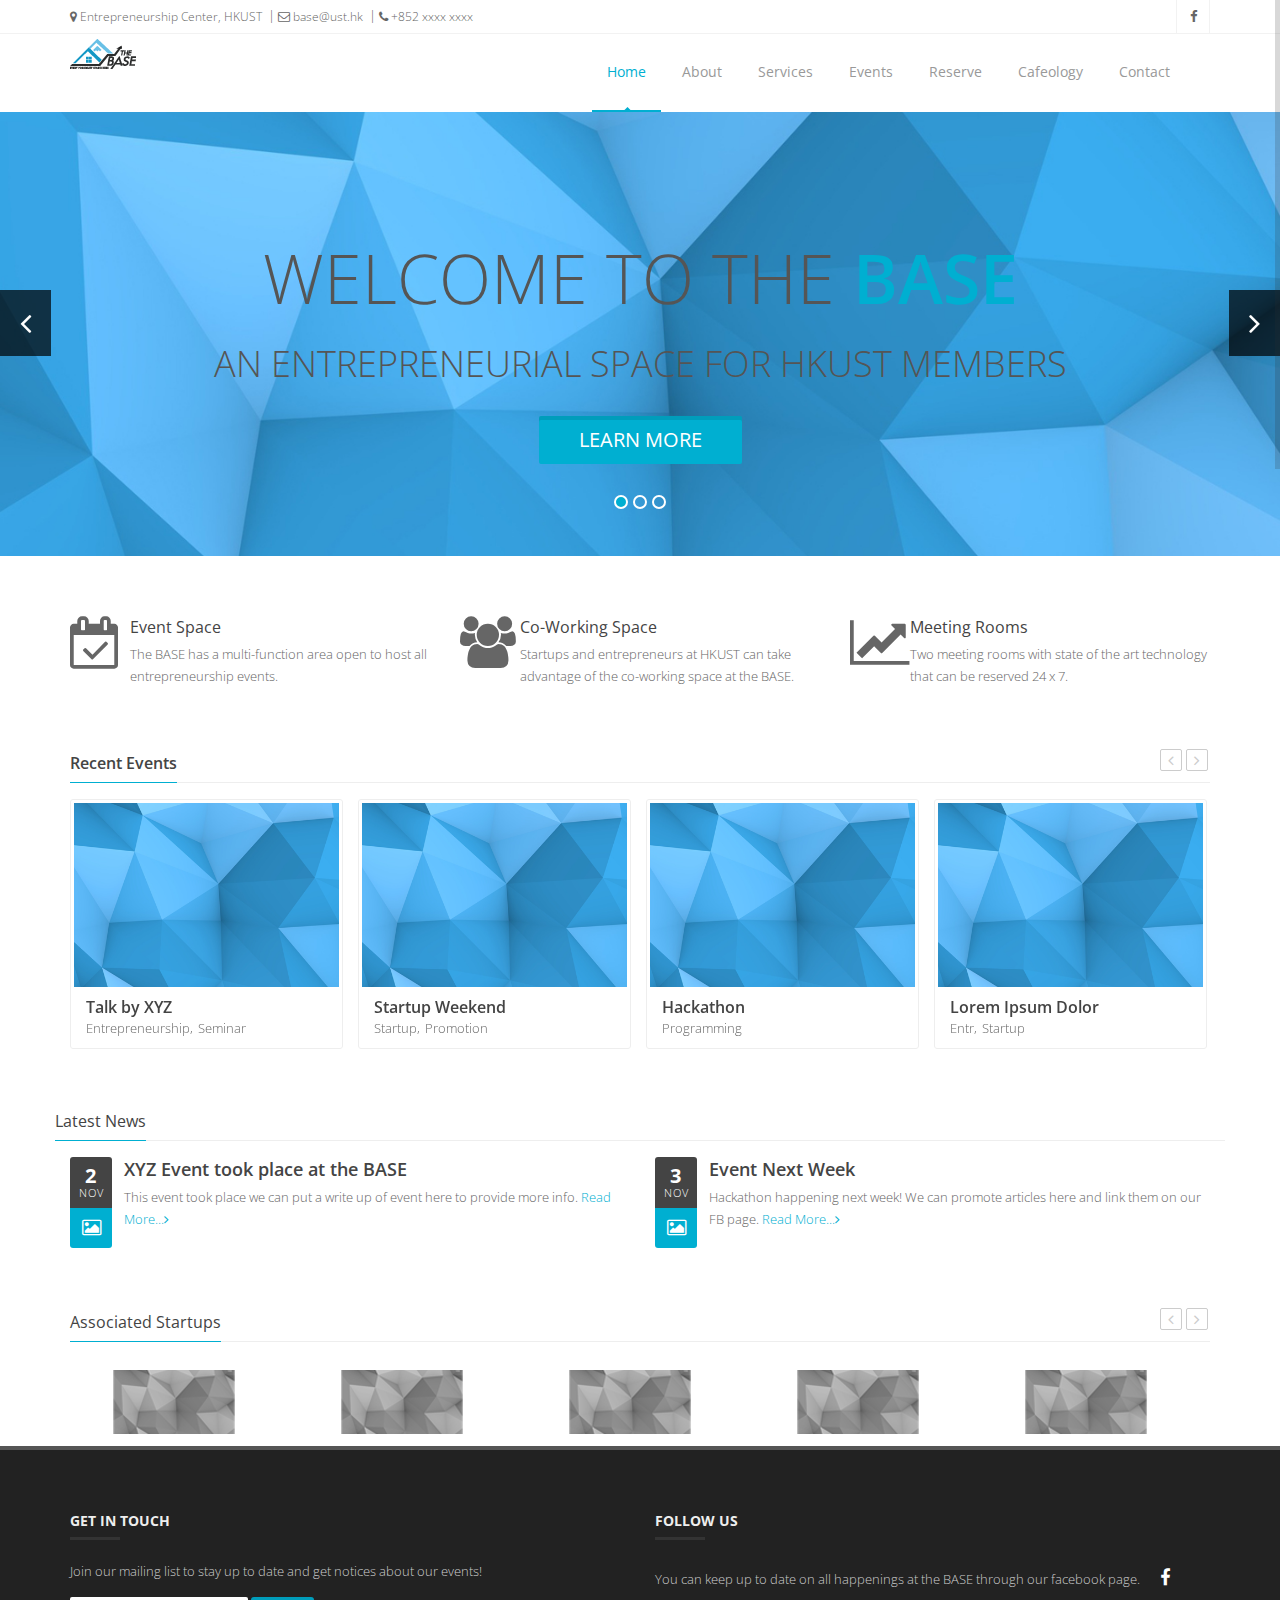
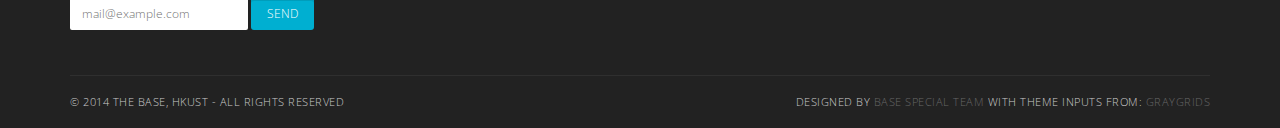
==== index.html @ 295c1473 "meeting room + activity area" ====
<!doctype html>
<!--[if IE 8 ]><html class="ie ie8" lang="en"> <![endif]-->
<!--[if (gte IE 9)|!(IE)]><html lang="en" class="no-js"> <![endif]-->
<html lang="en">

<head>

  <!-- Basic -->
  <title>The BASE</title>

  <!-- Define Charset -->
  <meta charset="utf-8">

  <!-- Responsive Metatag -->
  <meta name="viewport" content="width=device-width, initial-scale=1, maximum-scale=1">

  <!-- Page Description and Author -->
  <meta name="description" content="Margo - Responsive HTML5 Template">
  <meta name="author" content="iThemesLab">

  <!-- Bootstrap CSS  -->
  <link rel="stylesheet" href="asset/css/bootstrap.min.css" type="text/css" media="screen">

  <!-- Font Awesome CSS -->
  <link rel="stylesheet" href="css/font-awesome.min.css" type="text/css" media="screen">

  <!-- Slicknav -->
  <link rel="stylesheet" type="text/css" href="css/slicknav.css" media="screen">

  <!-- Margo CSS Styles  -->
  <link rel="stylesheet" type="text/css" href="css/style.css" media="screen">

  <!-- Responsive CSS Styles  -->
  <link rel="stylesheet" type="text/css" href="css/responsive.css" media="screen">

  <!-- Css3 Transitions Styles  -->
  <link rel="stylesheet" type="text/css" href="css/animate.css" media="screen">

  <!-- Color CSS Styles  -->
  <link rel="stylesheet" type="text/css" href="css/colors/blue.css" title="blue" media="screen" />

  <!-- Magnific Popup core CSS file -->
  <link rel="stylesheet" href="css/magnific-popup.css">
  <link rel="stylesheet" type="text/css" href="css/meetingroom.css" media="screen">


  <!-- Margo JS  -->
  <script type="text/javascript" src="js/jquery-2.1.4.min.js"></script>
  <script type="text/javascript" src="js/jquery.migrate.js"></script>
  <script type="text/javascript" src="js/modernizrr.js"></script>
  <script type="text/javascript" src="asset/js/bootstrap.min.js"></script>
  <script type="text/javascript" src="js/jquery.fitvids.js"></script>
  <script type="text/javascript" src="js/owl.carousel.min.js"></script>
  <script type="text/javascript" src="js/nivo-lightbox.min.js"></script>
  <script type="text/javascript" src="js/jquery.isotope.min.js"></script>
  <script type="text/javascript" src="js/jquery.appear.js"></script>
  <script type="text/javascript" src="js/count-to.js"></script>
  <script type="text/javascript" src="js/jquery.textillate.js"></script>
  <script type="text/javascript" src="js/jquery.lettering.js"></script>
  <script type="text/javascript" src="js/jquery.easypiechart.min.js"></script>
  <script type="text/javascript" src="js/jquery.nicescroll.min.js"></script>
  <script type="text/javascript" src="js/jquery.parallax.js"></script>
  <script type="text/javascript" src="js/jquery.slicknav.js"></script>



  <!--[if IE 8]><script src="http://html5shiv.googlecode.com/svn/trunk/html5.js"></script><![endif]-->
  <!--[if lt IE 9]><script src="http://html5shiv.googlecode.com/svn/trunk/html5.js"></script><![endif]-->

</head>

<body>

  <!-- Full Body Container -->
  <div id="container">


    <!-- Start Header Section -->
    <div class="hidden-header"></div>
    <header class="clearfix">

      <!-- Start Top Bar -->
      <div class="top-bar">
        <div class="container">
          <div class="row">
            <div class="col-md-6">
              <!-- Start Contact Info -->
              <ul class="contact-details">
                <li><a href="#"><i class="fa fa-map-marker"></i> Entrepreneurship Center, HKUST</a>
                </li>
                <li><a href="#"><i class="fa fa-envelope-o"></i> base@ust.hk</a>
                </li>
                <li><a href="#"><i class="fa fa-phone"></i> +852 xxxx xxxx</a>
                </li>
              </ul>
              <!-- End Contact Info -->
            </div>
            <!-- .col-md-6 -->
            <div class="col-md-6">
              <!-- Start Social Links -->
              <ul class="social-list">
                <li>
                  <a class="facebook itl-tooltip" data-placement="bottom" title="Facebook" href="#"><i class="fa fa-facebook"></i></a>
                </li>
                <!-- <li>
                  <a class="twitter itl-tooltip" data-placement="bottom" title="Twitter" href="#"><i class="fa fa-twitter"></i></a>
                </li>
                <li>
                  <a class="google itl-tooltip" data-placement="bottom" title="Google Plus" href="#"><i class="fa fa-google-plus"></i></a>
                </li>
                <li>
                  <a class="dribbble itl-tooltip" data-placement="bottom" title="Dribble" href="#"><i class="fa fa-dribbble"></i></a>
                </li>
                <li>
                  <a class="linkdin itl-tooltip" data-placement="bottom" title="Linkedin" href="#"><i class="fa fa-linkedin"></i></a>
                </li>
                <li>
                  <a class="flickr itl-tooltip" data-placement="bottom" title="Flickr" href="#"><i class="fa fa-flickr"></i></a>
                </li>
                <li>
                  <a class="tumblr itl-tooltip" data-placement="bottom" title="Tumblr" href="#"><i class="fa fa-tumblr"></i></a>
                </li>
                <li>
                  <a class="instgram itl-tooltip" data-placement="bottom" title="Instagram" href="#"><i class="fa fa-instagram"></i></a>
                </li>
                <li>
                  <a class="vimeo itl-tooltip" data-placement="bottom" title="vimeo" href="#"><i class="fa fa-vimeo-square"></i></a>
                </li>
                <li>
                  <a class="skype itl-tooltip" data-placement="bottom" title="Skype" href="#"><i class="fa fa-skype"></i></a>
                </li> -->
              </ul>
              <!-- End Social Links -->
            </div>
            <!-- .col-md-6 -->
          </div>
          <!-- .row -->
        </div>
        <!-- .container -->
      </div>
      <!-- .top-bar -->
      <!-- End Top Bar -->


      <!-- Start  Logo & Naviagtion  -->
      <div class="navbar navbar-default navbar-top">
        <div class="container">
          <div class="navbar-header">
            <!-- Stat Toggle Nav Link For Mobiles -->
            <button type="button" class="navbar-toggle" data-toggle="collapse" data-target=".navbar-collapse">
              <i class="fa fa-bars"></i>
            </button>
            <!-- End Toggle Nav Link For Mobiles -->
            <a class="navbar-brand" href="index.html">
              <img alt="" src="images/margo.png">
            </a>
          </div>
          <div class="navbar-collapse collapse">
           <!--  Stat Search 
            <div class="search-side">
              <a class="show-search"><i class="fa fa-search"></i></a>
              <div class="search-form">
                <form autocomplete="off" role="search" method="get" class="searchform" action="#">
                  <input type="text" value="" name="s" id="s" placeholder="Search the site...">
                </form>
              </div>
            </div>
            End Search --> 
            <!-- Start Navigation List -->
            <ul class="nav navbar-nav navbar-right">
              <li>
                <a class="active" href="index.html">Home</a>
              </li>

              <li>
                <a href="about.html">About</a>
              </li>

              <li>
                <a href="services.html">Services</a>
              </li>

              <li>
                <a href="latest-projects.html">Events</a> 
              </li>

              <li>
              	<a class="dropdown-toggle" data-toggle="dropdown">Reserve</a>

              	<ul class="dropdown-menu">
              		<li>
                  <!-- START Content inside popup -->
       
          <a class="typeform-share" href="https://thebaseevent.typeform.com/to/OUPBkp" data-mode="1" target="_blank">Activity Area</a>
          <script>(function(){var qs,js,q,s,d=document,gi=d.getElementById,ce=d.createElement,gt=d.getElementsByTagName,id='typef_orm',b='https://s3-eu-west-1.amazonaws.com/share.typeform.com/';if(!gi.call(d,id)){js=ce.call(d,'script');js.id=id;js.src=b+'share.js';q=gt.call(d,'script')[0];q.parentNode.insertBefore(js,q)}id=id+'_';if(!gi.call(d,id)){qs=ce.call(d,'link');qs.rel='stylesheet';qs.id=id;qs.href=b+'share-button.css';s=gt.call(d,'head')[0];s.appendChild(qs,s)}})()</script>
          <!-- END Content inside popup -->
                    
                  </li>
              		<li>

                  <!-- START Content inside popup -->
                  <div id="test-popup" class="white-popup mfp-hide">
                      <iframe src="https://thebase.skedda.com/Booking?embedded=true" style="width: 100%; height: 300px;"></iframe>
                      <br><br>
                      <h3>How to Use</h3>
                      <br>
                      <p>1. Click & drag reservation hours. <b>Maximum 3 hours per user / week.</b></p>
                      <br>
                      <p>2. Click on green 'Book' button and select 'for a particular user'.</p>
                      <br>
                      <p>3. If you're using it for first time, select 'Create a new user (next screen)' under 'Venue user:'. Click 'Book' at the bottom right, and a green popup box will appear. Click on 'Finish my booking on the secure site'. <b>Please register with school email and full name on Student ID.</b> Contact number will be collected for identification purpose only.</p>
                      
                  </div>


                  <a href="#test-popup" class="open-popup-link">Meeting Rooms</a>
                  <!-- END Content inside popup -->
                  </li>

                  

              	</ul>
              </li>

              <li>
                <a href="cafeology.html">Cafeology</a>
              </li>

              <li>
              	<a href="contact.html">Contact</a>
              </li>
            </ul>
            <!-- End Navigation List -->
          </div>
        </div>

        <!-- Mobile Menu Start -->
        <ul class="wpb-mobile-menu">
          <li>
            <a class="active" href="index.html">Home</a>
            
          </li>
          <li>
            <a href="about.html">About</a>
            
          </li>
          <li>
            <a href="#">Services</a>
     
          </li>
          <li>
            <a href="portfolio-3.html">Events</a>
     
          </li>
          <li>
            <a href="blog.html">Cafeology</a>
      
          </li>
          <li>
            <a href="contact.html">Contact</a>
          </li>
        </ul>
        <!-- Mobile Menu End -->

      </div>
      <!-- End Header Logo & Naviagtion -->

    </header>
    <!-- End Header Section -->


    <!-- Start Home Page Slider -->
    <section id="home">
      <!-- Carousel -->
      <div id="main-slide" class="carousel slide" data-ride="carousel">

        <!-- Indicators -->
        <ol class="carousel-indicators">
          <li data-target="#main-slide" data-slide-to="0" class="active"></li>
          <li data-target="#main-slide" data-slide-to="1"></li>
          <li data-target="#main-slide" data-slide-to="2"></li>
        </ol>
        <!--/ Indicators end-->

        <!-- Carousel inner -->
        <div class="carousel-inner">
          <div class="item active">
            <img class="img-responsive" src="images/slider/bg1.jpg" alt="slider">
            <div class="slider-content">
              <div class="col-md-12 text-center">
                <h2 class="animated2">
                            <span>Welcome to the <strong>BASE</strong></span>
                          </h2>
                <h3 class="animated3">
                              <span>An entrepreneurial space for HKUST members</span>
                            </h3>
                <p class="animated4"><a href="#" class="slider btn btn-system btn-large">Learn More</a>
                </p>
              </div>
            </div>
          </div>
          <!--/ Carousel item end -->
          <div class="item">
            <img class="img-responsive" src="images/slider/bg2.jpg" alt="slider">
            <div class="slider-content">
              <div class="col-md-12 text-center">
                <h2 class="animated4">
                                <span>Featuring <strong>Cafeology</strong></span>
                            </h2>
                <h3 class="animated5">
                              <span>A student-run experiential learning startup</span>
                            </h3>
                <p class="animated6"><a href="#" class="slider btn btn-system btn-large">Learn More</a>
                </p>
              </div>
            </div>
          </div>
          <!--/ Carousel item end -->
          <div class="item">
            <img class="img-responsive" src="images/slider/bg3.jpg" alt="slider">
            <div class="slider-content">
              <div class="col-md-12 text-center">
                <h2 class="animated7 white">
                                <span>Open <strong>24 X 7</strong></span>
                            </h2>
                <h3 class="animated8 white">
                              <span>For all HKUST members</span>
                            </h3>
                <div class="">
                  <a class="animated4 slider btn btn-system btn-large btn-min-block" href="#">Contact Us</a><a class="animated4 slider btn btn-default btn-min-block" href="#">Upcoming Events</a>
                </div>
              </div>
            </div>
          </div>
          <!--/ Carousel item end -->
        </div>
        <!-- Carousel inner end-->

        <!-- Controls -->
        <a class="left carousel-control" href="#main-slide" data-slide="prev">
          <span><i class="fa fa-angle-left"></i></span>
        </a>
        <a class="right carousel-control" href="#main-slide" data-slide="next">
          <span><i class="fa fa-angle-right"></i></span>
        </a>
      </div>
      <!-- /carousel -->
    </section>
    <!-- End Home Page Slider -->


    <!-- Start Content -->
    <div id="content">


      <!-- Start Services Section -->
      <div class="container">
        <div class="row">

          <!-- Start Service Icon 1 -->
          <div class="col-md-4 col-sm-4 service-box service-icon-left-more">
            <div class="service-icon">
              <i class="fa fa-calendar-check-o fa-4x"></i>
            </div>
            <div class="service-content">
              <h4>Event Space</h4>
              <p>The BASE has a multi-function area open to host all entrepreneurship events.</p>
            </div>
          </div>
          <!-- End Service Icon 1 -->

          <!-- Start Service Icon 2 -->
          <div class="col-md-4 col-sm-4 service-box service-icon-left-more">
            <div class="service-icon">
              <i class="fa fa-users fa-4x"></i>
            </div>
            <div class="service-content">
              <h4>Co-Working Space</h4>
              <p>Startups and entrepreneurs at HKUST can take advantage of the co-working space at the BASE.</p>
            </div>
          </div>
          <!-- End Service Icon 2 -->

          <!-- Start Service Icon 3 -->
          <div class="col-md-4 col-sm-4 service-box service-icon-left-more">
            <div class="service-icon">
              <i class="fa fa-line-chart fa-4x"></i>
            </div>
            <div class="service-content">
              <h4>Meeting Rooms</h4>
              <p>Two meeting rooms with state of the art technology that can be reserved 24 x 7.</p>
            </div>
          </div>
          <!-- End Service Icon 3 -->

        </div>
        <!-- .row -->
      </div>
      <!-- .container -->
      <!-- End Services Section -->


      <!-- Start Portfolio Section -->
      <div class="project">
        <div class="container">
          <!-- Start Recent Projects Carousel -->
          <div class="recent-projects">
            <h4 class="title"><span>Recent Events</span></h4>
            <div class="projects-carousel touch-carousel">

              <div class="portfolio-item item">
                <div class="portfolio-border">
                  <div class="portfolio-thumb">
                    <a class="lightbox" data-lightbox-type="ajax" href="https://vimeo.com/78468485">
                      <div class="thumb-overlay"><i class="fa fa-play"></i></div>
                      <img alt="" src="images/portfolio-1/1.png" />
                    </a>
                  </div>
                  <div class="portfolio-details">
                    <a href="#">
                      <h4>Talk by XYZ</h4>
                      <span>Entrepreneurship</span>
                      <span>Seminar</span>
                    </a>
                  </div>
                </div>
              </div>

              <div class="portfolio-item item">
                <div class="portfolio-border">
                  <div class="portfolio-thumb">
                    <a class="lightbox" title="This is an image title" href="images/portfolio-big-01.jpg">
                      <div class="thumb-overlay"><i class="fa fa-arrows-alt"></i></div>
                      <img alt="" src="images/portfolio-1/2.png" />
                    </a>
                  </div>
                  <div class="portfolio-details">
                    <a href="#">
                      <h4>Startup Weekend</h4>
                      <span>Startup</span>
                      <span>Promotion</span>
                    </a>
                  </div>
                </div>
              </div>

              <div class="portfolio-item item">
                <div class="portfolio-border">
                  <div class="portfolio-thumb">
                    <a href="#">
                      <div class="thumb-overlay"><i class="fa fa-arrows-alt"></i></div>
                      <img alt="" src="images/portfolio-1/3.png" />
                    </a>
                  </div>
                  <div class="portfolio-details">
                    <a href="#">
                      <h4>Hackathon</h4>
                      <span>Programming</span>
                    </a>
                  </div>
                </div>
              </div>

              <div class="portfolio-item item">
                <div class="portfolio-border">
                  <div class="portfolio-thumb">
                    <a href="#">
                      <div class="thumb-overlay"><i class="fa fa-arrows-alt"></i></div>
                      <img alt="" src="images/portfolio-1/4.png" />
                    </a>
                  </div>
                  <div class="portfolio-details">
                    <a href="#">
                      <h4>Lorem Ipsum Dolor</h4>
                      <span>Entr</span>
                      <span>Startup</span>
                    </a>
                  </div>
                </div>
              </div>

              <div class="portfolio-item item">
                <div class="portfolio-border">
                  <div class="portfolio-thumb">
                    <a class="lightbox" title="This is an image title" href="images/portfolio-big-02.jpg">
                      <div class="thumb-overlay"><i class="fa fa-arrows-alt"></i></div>
                      <img alt="" src="images/portfolio-1/5.png" />
                    </a>
                  </div>
                  <div class="portfolio-details">
                    <a href="#">
                      <h4>Lorem Ipsum Dolor</h4>
                      <span>Entr</span>
                      <span>Startup</span>
                    </a>
                  </div>
                </div>
              </div>

              <div class="portfolio-item item">
                <div class="portfolio-border">
                  <div class="portfolio-thumb">
                    <a href="#">
                      <div class="thumb-overlay"><i class="fa fa-arrows-alt"></i></div>
                      <img alt="" src="images/portfolio-1/6.png" />
                    </a>
                  </div>
                  <div class="portfolio-details">
                    <a href="#">
                      <h4>Lorem Ipsum Dolor</h4>
                      <span>ENTR</span>
                    </a>
                  </div>
                </div>
              </div>

              <div class="portfolio-item item">
                <div class="portfolio-border">
                  <div class="portfolio-thumb">
                    <a class="lightbox" title="This is an image title" href="images/portfolio-big-03.jpg">
                      <div class="thumb-overlay"><i class="fa fa-arrows-alt"></i></div>
                      <img alt="" src="images/portfolio-1/7.png" />
                    </a>
                  </div>
                  <div class="portfolio-details">
                    <a href="#">
                      <h4>Lorem Ipsum Dolor</h4>
                      <span>Website</span>
                    </a>
                  </div>
                </div>
              </div>

              <div class="portfolio-item item">
                <div class="portfolio-border">
                  <div class="portfolio-thumb">
                    <a href="#">
                      <div class="thumb-overlay"><i class="fa fa-arrows-alt"></i></div>
                      <img alt="" src="images/portfolio-1/8.png" />
                    </a>
                  </div>
                  <div class="portfolio-details">
                    <a href="#">
                      <h4>Lorem Ipsum Dolor</h4>
                      <span>ENTR</span>
                      <span>Hardware</span>
                    </a>
                  </div>
                </div>
              </div>

              <div class="portfolio-item item">
                <div class="portfolio-border">
                  <div class="portfolio-thumb">
                    <a href="#">
                      <div class="thumb-overlay"><i class="fa fa-arrows-alt"></i></div>
                      <img alt="" src="images/portfolio-1/9.png" />
                    </a>
                  </div>
                  <div class="portfolio-details">
                    <a href="#">
                      <h4>Lorem Ipsum Dolor</h4>
                      <span>something</span>
                      <span>Society</span>
                    </a>
                  </div>
                </div>
              </div>

             

            </div>
          </div>
          <!-- End Recent Projects Carousel -->
        </div>
        <!-- .container -->
      </div>
      <!-- End Portfolio Section -->


      <!-- Divider -->
      <div class="hr1 margin-60"></div>


      <!-- Start News & Skill Section -->
      <div class="container">
        <div class="row">
          
            <!-- Classic Heading -->
            <h4 class="classic-title"><span>Latest News</span></h4>

            <!-- Start Latest Posts -->
            <div class="latest-posts-classic">
            
            <div class="col-md-6">
              <!-- Post 1 -->
              <div class="post-row">
                <div class="left-meta-post">
                  <div class="post-date"><span class="day">2</span><span class="month">Nov</span></div>
                  <div class="post-type"><i class="fa fa-picture-o"></i></div>
                </div>
                <h3 class="post-title"><a href="#">XYZ Event took place at the BASE</a></h3>
                <div class="post-content">
                  <p>This event took place we can put a write up of event here to provide more info. <a class="read-more" href="#">Read More...</a></p>
                </div>
              </div>
            </div>

            <div class="col-md-6">

              <!-- Post 2 -->
              <div class="post-row">
                <div class="left-meta-post">
                  <div class="post-date"><span class="day">3</span><span class="month">Nov</span></div>
                  <div class="post-type"><i class="fa fa-picture-o"></i></div>
                </div>
                <h3 class="post-title"><a href="#">Event Next Week</a></h3>
                <div class="post-content">
                  <p>Hackathon happening next week! We can promote articles here and link them on our FB page. <a class="read-more" href="#">Read More...</a></p>
                </div>
              </div>
            </div>

            </div>
            <!-- End Latest Posts -->
          </div>
        </div>
        <!-- .row -->
      </div>
      <!-- .container -->
      <!-- End News & Skill Section -->


      <!-- Divider -->
      <div class="hr1 margin-20"></div>


      <!-- Start Clients/Partner Section -->
      <div class="container">
        <div class="our-clients">

          <!-- Classic Heading -->
          <h4 class="classic-title"><span>Associated Startups</span></h4>

          <div class="clients-carousel custom-carousel touch-carousel" data-appeared-items="5">

            <!-- Client 1 -->
            <div class="client-item item">
              <a href="#"><img src="images/c1.png" alt="" /></a>
            </div>

            <!-- Client 2 -->
            <div class="client-item item">
              <a href="#"><img src="images/c2.png" alt="" /></a>
            </div>

            <!-- Client 3 -->
            <div class="client-item item">
              <a href="#"><img src="images/c3.png" alt="" /></a>
            </div>

            <!-- Client 4 -->
            <div class="client-item item">
              <a href="#"><img src="images/c4.png" alt="" /></a>
            </div>

            <!-- Client 5 -->
            <div class="client-item item">
              <a href="#"><img src="images/c5.png" alt="" /></a>
            </div>

            <!-- Client 6 -->
            <div class="client-item item">
              <a href="#"><img src="images/c6.png" alt="" /></a>
            </div>

            <!-- Client 7 -->
            <div class="client-item item">
              <a href="#"><img src="images/c7.png" alt="" /></a>
            </div>

            <!-- Client 8 -->
            <div class="client-item item">
              <a href="#"><img src="images/c8.png" alt="" /></a>
            </div>

          </div>
        </div>
      </div>
      <!-- .container -->
      <!-- End Clients/Partner Section -->


    </div>
    <!-- End Content -->


    <!-- Start Footer -->
    <footer>
      <div class="container">
        <div class="row footer-widgets">

          <!-- Start Subscribe & Social Links Widget -->
          <div class="col-md-6">
            <div class="footer-widget mail-subscribe-widget">
              <h4>Get in touch<span class="head-line"></span></h4>
              <p>Join our mailing list to stay up to date and get notices about our events!</p>
              <form class="subscribe">
                <input type="text" placeholder="mail@example.com">
                <input type="submit" class="btn-system" value="Send">
              </form>
            </div>
          </div>
          <div class = "col-md-6">
            <div class="footer-widget social-widget">
              <h4>Follow Us<span class="head-line"></span></h4>
              <ul class="social-icons">
                <li>You can keep up to date on all happenings at the BASE through our facebook page.</li>
                <li>
                  <a class="facebook" href="https://www.facebook.com/hkustthebase"><i class="fa fa-facebook"></i></a>
                </li>
              </ul>
            </div>
          </div>
          <!-- .col-md-3 -->




      


        </div>
        <!-- row -->

        <!-- Start Copyright -->
        <div class="copyright-section">
          <div class="row">
            <div class="col-md-6">
              <p>&copy; 2014 The BASE, HKUST - All Rights Reserved</p>
            </div>
            <div class="col-md-6">
             <p id ="right">Designed by <a href="https://www.facebook.com/hkustthebase">BASE Special Team </a>with theme inputs from: <a href="http://graygrids.com">GrayGrids</a> </p>
            </div>
          </div>
        </div>
        <!-- End Copyright -->

      </div>
    </footer>
    <!-- End Footer -->

  </div>
  <!-- End Container -->

  <!-- Go To Top Link -->
  <a href="#" class="back-to-top"><i class="fa fa-angle-up"></i></a>



  <script type="text/javascript" src="js/script.js"></script>

  <!-- Magnific Popup core JS file -->
  <script src="js/jquery.magnific-popup.js"></script>
  <script type="text/javascript" src="js/meetingroom.js"></script>

</body>

</html>
---- css/style.css ----
/* CSS Document */

/*
	Theme Name: Margo
	Description: Margo - Responsive Template
	Version: 1.0
	Author: iThemesLab
	Website: http://ithemeslab.com
*/

/* ------------------------------------------ */
/*             TABLE OF CONTENTS
/* ------------------------------------------ */
/*   01 - General & Basic Styles   */
/*   02 - Header & Navigation      */
/*   03 - Slider                   */
/*   04 - Main Page Elements       */
/*   05 - Revolution Slider        */
/*   06 - Shortcodes Elements      */
/*   07 - Portfolio Styles         */
/*   08 - Single Project Styles    */
/*   09 - Blog Styles              */
/*   10 - Single post Styles       */
/*   11 - Sidebar Styles           */
/*   12 - Footer Styles 		   */
/*   13 - Plugins Styles 	  	   */





@import url(http://fonts.googleapis.com/css?family=Open+Sans:300italic,400italic,600italic,700italic,800italic,400,300,600,700,800);
@import url(http://fonts.googleapis.com/css?family=Lora:400,700,400italic,700italic);
@import url(http://fonts.googleapis.com/css?family=Raleway:400,300,700);





/*------------------------------------------*/
/*	     01 - General & Basic Styles
/*------------------------------------------*/
body {
	font-family: 'Open Sans', sans-serif;
	font-size: 13px;
    line-height: 21px;
	font-weight: 300;
	color: #666;
	background: url(../images/patterns/1.png) fixed repeat;
}
strong, b {
	font-weight: 600;
}

img {
	max-width: 100%;
	height: auto;
}

ul, ol {
	list-style: none;
}

ul {
    padding: 0;
    margin: 0;
}

a {
    transition: color 0.2s ease-in-out;
    -moz-transition: color 0.2s ease-in-out;
    -webkit-transition: color 0.2s ease-in-out;
    -o-transition: color 0.2s ease-in-out;
}

a:hover {
    color: #444;
}

a, a:hover {
    text-decoration: none;
}

i {
	font-size: 1.1em;
}

h1, h2, h3, h4, h5, h6 {
	font-family: 'Open Sans', sans-serif;
	font-weight: 600;
	margin: 0;
	color: #444;
}

h1 {
    font-size: 24px;
	line-height: 30px;
}

h2 {
    font-size: 22px;
	line-height: 28px;
}

h3 {
    font-size: 18px;
	line-height: 24px;
}

h4 {
    font-size: 16px;
	line-height: 22px;
}

h5 {
    font-size: 14px;
	line-height: 20px;
}

h6 {
    font-size: 12px;
	line-height: 18px;
}

p {
    color: #666;
    font-size: 13px;
    font-family: 'Open Sans', sans-serif;
    line-height: 22px;
    margin: 0;
}

p strong {
	font-weight: 600;
}

.accent-color-bg {
	color: #fff;
}

.fittext {
	font-size: 38px;
	font-weight: 300;
	line-height: 1.6em;
    margin-bottom: 35px;
	color: rgba(0,0,0, 0.8);
}

.fittext strong {
	font-weight: 700;
}

.page-content p {
	margin-bottom: 15px;
}

.wite-text {
	color: #fff;
}

.uppercase {
	text-transform: uppercase;
}

.image-text {
	margin-right: 10px;
}

a.main-button, input[type="submit"] {
    display: inline-block;
    text-decoration: none;
    color: #fff;
    font-size: 12px;
    font-family: 'Open Sans', sans-serif;
    font-weight: 300;
    text-transform: uppercase;
    padding: 6px 16px;
    border-radius: 3px;
    -webkit-border-radius: 3px;
    -moz-border-radius: 3px;
    -o-border-radius: 3px;
    transition: all 0.2s ease-in-out;
    -moz-transition: all 0.2s ease-in-out;
    -webkit-transition: all 0.2s ease-in-out;
    -o-transition: all 0.2s ease-in-out;
}

a.main-button:hover, input[type="submit"]:hover {
	background: #444;
	color: #fff;
}

a.main-button i {
	font-size: 1.2em;
}

input[type="submit"] {
	border: none;
}

.tooltip .tooltip-inner {
    border-radius: 2px;
    -webkit-border-radius: 2px;
    -moz-border-radius: 2px;
    -o-border-radius: 2px;
}

#content {
	padding: 60px 0;
}

#content.full-sections {
	padding: 0;
}

.section {
	position: relative;
	overflow: hidden;
	background-repeat: no-repeat;
	background-position: center center;
	-webkit-background-size: cover !important;
	-moz-background-size: cover !important;
	-o-background-size: cover !important;
	background-size: cover !important;
}

.section.repeat-bg {
	background-repeat: repeat;
	-webkit-background-size: auto !important;
	-moz-background-size: auto !important;
	-o-background-size: auto !important;
	background-size: auto !important;
}

.bg-parallax {
	background-attachment: fixed;
}

.section-video {
	position: absolute;
	z-index: 33;
	left: 0;
	top: -100px;
	width: 100% !important;
	max-width: 100% !important;
	height: auto !important;
}

.section-video object {
	display: block;
	width: 100% !important;
	height: auto !important;
}

.section-video img {
	display: block;
	width: 100% !important;
	height: auto !important;
}

.section-video-content {
	z-index: 35;
	position: relative;
	opacity: 0.98;
}

.section-overlay {
	position: absolute;
	top: 0;
	left: 0;
	width: 100%;
	height: 100%;
	z-index: 34;
	opacity: 0.7;
}

.light-section {
	color: #fff;
}

.light-section .testimonials {
	color: #666;
}

.light-section .testimonials .testimonial-content p {
	color: #c4c4c4;
}

#container {
    background-color: #fff;
}

.boxed-page {
  position: relative;
  width: 1220px;
  margin: 0 auto;
  background-color: #fff;
  -webkit-box-shadow:0 0 10px rgba(0,0,0,0.3);
  -moz-box-shadow: 0 0 10px rgba(0,0,0,0.3);
  -o-box-shadow: 0 0 10px rgba(0,0,0,0.3);
  box-shadow: 0 0 10px rgba(0,0,0,0.3);
}

.boxed-page header {
  width: 1220px;
}

#loader {
	position: fixed;
	top: 0;
	left: 0;
	width: 100%;
	height: 100%;
	background: #fff;
	z-index: 99999999999;
}

.spinner {
	position: absolute;
	width: 40px;
	height: 40px;
	top: 50%;
	left: 50%;
	margin-left: -40px;
	margin-top: -40px;
	-webkit-animation: rotatee 2.0s infinite linear;
	animation: rotatee 2.0s infinite linear;
}

.dot1, .dot2 {
	width: 60%;
	height: 60%;
	display: inline-block;
	position: absolute;
	top: 0;
	border-radius: 100%;
	-webkit-animation: bouncee 2.0s infinite ease-in-out;
	animation: bouncee 2.0s infinite ease-in-out;
}

.dot2 {
	top: auto;
	bottom: 0px;
	-webkit-animation-delay: -1.0s;
	animation-delay: -1.0s;
}

@-webkit-keyframes rotatee { 100% { -webkit-transform: rotate(360deg) }}
@keyframes rotatee {
	100% {
		transform: rotate(360deg);
        -webkit-transform: rotate(360deg);
    }
}

@-webkit-keyframes bouncee {
	0%, 100% { -webkit-transform: scale(0.0) }
	50% { -webkit-transform: scale(1.0) }
}

@keyframes bouncee {
	0%, 100% {
		transform: scale(0.0);
        -webkit-transform: scale(0.0);
    } 50% {
        transform: scale(1.0);
        -webkit-transform: scale(1.0);
      }
}






/*------------------------------------------*/
/*	     02 - Header & Navigation
/*------------------------------------------*/

header {
	position: fixed;
	top: 0;
    width: 100%;
	z-index: 9999999;
	transition: all 0.4s ease-in-out;
    -moz-transition: all 0.4s ease-in-out;
    -webkit-transition: all 0.4s ease-in-out;
    -o-transition: all 0.4s ease-in-out;
}

.fixed-header {
	opacity: 0.95;
	box-shadow: 0 3px 3px -3px rgba(0, 0, 0, 0.2);
	-o-box-shadow: 0 3px 3px -3px rgba(0, 0, 0, 0.2);
	-moz-box-shadow: 0 3px 3px -3px rgba(0, 0, 0, 0.2);
  	-webkit-box-shadow: 0 3px 3px -3px rgba(0, 0, 0, 0.2);
}

.top-bar {
	background-color: #fff;
	border-bottom: 1px solid #f2f2f2;
}

.top-bar.color-bar {
	border-bottom: 0;
}

.top-bar.color-bar a {
	color: rgba(255,255,255,.6);
}

.top-bar.color-bar a:hover {
	color: rgba(255,255,255,1) !important;
}

.top-bar.color-bar ul.social-list li a i {
	border-left: 1px solid rgba(255,255,255,.1);
}

.top-bar.color-bar ul.social-list li:last-child a i {
	border-right: 1px solid rgba(255,255,255,.1);
}

.top-bar.color-bar .contact-details li a:before {
	color: rgba(255,255,255,.2);
}

.top-bar.dark-bar {
	background-color: #444;
	border-bottom: 0;
}

.top-bar.dark-bar a {
	color: rgba(255,255,255,.4);
}

.top-bar.dark-bar a:hover {
	color: rgba(255,255,255,1) !important;
}

.top-bar.dark-bar ul.social-list li a i {
	border-left: 1px solid rgba(255,255,255,.08);
}

.top-bar.dark-bar ul.social-list li:last-child a i {
	border-right: 1px solid rgba(255,255,255,.08);
}

.top-bar.dark-bar .contact-details li a:before {
	color: rgba(255,255,255,.2);
}

.top-bar a {
	color: #666;
}

.top-bar .contact-details li {
	display: inline-block;
}

.top-bar .contact-details li a:before {
	position: relative;
	content: "|";
	font-size: 13px;
	margin: 0 3px;
	top: -1px;
	color: #ddd;
}

.top-bar .contact-details li a:before {
	color: #666;
}

.top-bar .contact-details li:first-child a:before {
	display: none;
}

.top-bar .contact-details li a {
	font-size: 12px;
	display: block;
	line-height: 32px;
}

ul.social-list {
    float: right;
}

ul.social-list li {
    float: left;
}

ul.social-list li a {
    display: inline-block;
	transition: all 0.2s ease-in-out;
    -moz-transition: all 0.2s ease-in-out;
    -webkit-transition: all 0.2s ease-in-out;
    -o-transition: all 0.2s ease-in-out;
}

ul.social-list li a:hover {
	color: #fff;
}

ul.social-list li a.facebook:hover {
	background-color: #507CBE;
}

ul.social-list li a.twitter:hover {
	background-color: #63CDF1;
}

ul.social-list li a.google:hover {
	background-color: #F16261;
}

ul.social-list li a.dribbble:hover {
	background-color: #E46387;
}

ul.social-list li a.linkdin:hover {
	background-color: #90CADD;
}

ul.social-list li a.tumblr:hover {
	background-color: #4D7EA3;
}

ul.social-list li a.flickr:hover {
	background-color: #E474AF;
}

ul.social-list li a.instgram:hover {
	background-color: #4D4F54;
}

ul.social-list li a.vimeo:hover {
	background-color: #87D3E0;
}

ul.social-list li a.skype:hover {
	background-color: #36C4F3
}

ul.social-list li a i {
	font-size: 1em;
	display: block;
	width: 34px;
	height: 33px;
	line-height: 33px;
	text-align: center;
	border-left: 1px solid #f2f2f2;
}

ul.social-list li:last-child a i {
	border-right: 1px solid #f2f2f2;
}
.wpb-mobile-menu{
	display: none;
}

.slicknav_menu{
	display: none;
}
.navbar-toggle{
	display: none;
}
.navbar {
	margin-bottom: 0;
	background: #fff;
	border: none;
	border-radius: 0;
    -webkit-border-radius: 0;
    -moz-border-radius: 0;
    -o-border-radius: 0;
}

.navbar-brand {
	position: relative;
	padding: 5px 0;
	margin: 0!important;
	transition: all 0.3s ease-in-out;
    -moz-transition: all 0.3s ease-in-out;
    -webkit-transition: all 0.3s ease-in-out;
    -o-transition: all 0.3s ease-in-out;
}

.navbar-default .navbar-nav {
	margin-right: 10px!important;
	position: relative;
	transition: all 0.4s ease-in-out;
    -moz-transition: all 0.4s ease-in-out;
    -webkit-transition: all 0.4s ease-in-out;
    -o-transition: all 0.4s ease-in-out;
}

.navbar-default .navbar-nav > li {
    margin-left: 6px;
}

.navbar-default .navbar-nav > li:first-child {
    margin-left: 0;
}

.navbar-default .navbar-nav > li > a {
	color: #999;
	display: block;
    font-size: 14px;
	font-weight: 300;
    padding: 28px 15px 28px 15px;
	overflow: hidden;
    transition: all 0.3s ease-in-out;
    -moz-transition: all 0.3s ease-in-out;
    -webkit-transition: all 0.3s ease-in-out;
    -o-transition: all 0.3s ease-in-out;
    font-weight: 400;
}

.navbar-default .navbar-nav > li > a.active, .navbar-default .navbar-nav > li:hover > a {
	border-bottom: 2px solid;
}

.navbar-default .navbar-nav > li > a i {
	margin: 0 -2px 0 -5px;
}

.navbar-default .navbar-nav > li > a:after {
	position: absolute;
	bottom: 0;
	content: '';
	left: 50%;
	display: block;
	height: 5px;
	width: 5px;
	opacity: 0;
	margin: 0 0 -3px -2px;
	-webkit-transform: rotate(45deg);
	-moz-transform: rotate(45deg);
	-ms-transform: rotate(45deg);
	-o-transform: rotate(45deg);
	transform: rotate(45deg);
	position: absolute;
}

.navbar-default .navbar-nav > li > a.active:after {
	opacity: 1;
}

.navbar-default .navbar-nav .dropdown {
    position: absolute;
    left: 0;
    top: 100%;
    width: 180px;
	background-color: #fff;
    visibility: hidden;
    z-index: 2;
	opacity: 0;
	transition: opacity 0.3s ease-in-out;
    -moz-transition: opacity 0.3s ease-in-out;
    -webkit-transition: opacity 0.3s ease-in-out;
    -o-transition: opacity 0.3s ease-in-out;
	box-shadow: 0 1px 3px rgba(0, 0, 0, 0.1);
	-o-box-shadow: 0 1px 3px rgba(0, 0, 0, 0.1);
	-moz-box-shadow: 0 1px 3px rgba(0, 0, 0, 0.1);
  	-webkit-box-shadow: 0 1px 3px rgba(0, 0, 0, 0.1);
}

.navbar-default .navbar-nav > li.drop:hover .dropdown {
    visibility: visible;
	opacity: 1;
}

.dropdown li, .sup-dropdown li {
	position: relative;
    border-top: 1px solid rgba(0, 0, 0, 0.04);
}

.dropdown li:first-child, .sup-dropdown li:first-child {
    border-top: none;
}

.dropdown li a, .sup-dropdown li a {
    display: block;
    color: #666;
    font-size: 13px;
    font-family: 'Open Sans', sans-serif;
    padding: 11px 16px;
    text-decoration: none;
    text-transform: capitalize;
    transition: padding 0.2s ease-in-out;
    -moz-transition: padding 0.2s ease-in-out;
    -webkit-transition: padding 0.2s ease-in-out;
    -o-transition: padding 0.2s ease-in-out;
}


.dropdown > li:hover > a, .sup-dropdown li:hover > a {
	padding-left: 18px;
}

.dropdown li a i {
	margin: 0 0 0 -4px;
}

.navbar-default .navbar-nav .sup-dropdown {
    position: absolute;
    left: 100%;
    top: 0;
    width: 180px;
	background-color: #fff;
    margin-top: 10px;
    transition: margin-top 0.2s ease-in-out;
    -moz-transition: margin-top 0.2s ease-in-out;
    -webkit-transition: margin-top 0.2s ease-in-out;
    -o-transition: margin-top 0.2s ease-in-out;
    visibility: hidden;
    z-index: 3;
	box-shadow: 0 1px 3px rgba(0, 0, 0, 0.1);
	-o-box-shadow: 0 1px 3px rgba(0, 0, 0, 0.1);
	-moz-box-shadow: 0 1px 3px rgba(0, 0, 0, 0.1);
  	-webkit-box-shadow: 0 1px 3px rgba(0, 0, 0, 0.1);
}

.navbar-default .navbar-nav li.drop .dropdown li:hover .sup-dropdown {
    visibility: visible;
    margin-top: 0;
}

.search-side {
	position: relative;
	float: right;
	top: 19px;
	right: -15px;
	transition: all 0.3s ease-in-out;
    -moz-transition: all 0.3s ease-in-out;
    -webkit-transition: all 0.3s ease-in-out;
    -o-transition: all 0.3s ease-in-out;
}

.show-search {
	position: relative;
	display: block;
	float: right;
}

.show-search i {
	font-size: 1.2em !important;
	display: block;
	color: #666;
	width: 36px;
	cursor: pointer;
	height: 36px;
	border-radius: 2px;
	-webkit-border-radius: 2px;
    -moz-border-radius: 2px;
    -o-border-radius: 2px;
	line-height: 36px;
	text-align: center;
	background-color: #f2f2f2;
	transition: all 0.2s ease-in-out;
    -moz-transition: all 0.2s ease-in-out;
    -webkit-transition: all 0.2s ease-in-out;
    -o-transition: all 0.2s ease-in-out;
}

.show-search:hover i {
	color: #666;
}

.navbar .search-form {
	position: absolute;
	right: 0;
	z-index: 20;
	float: right;
	display: none;
	top: 40px;
}

.navbar .search-form:before {
	background-color: #ccc;
	top: -2px;
	content: '';
	display: block;
	height: 4px;
	width: 4px;
	z-index: 20;
	right: 15px;
	-webkit-transform: rotate(45deg);
	-moz-transform: rotate(45deg);
	-ms-transform: rotate(45deg);
	-o-transform: rotate(45deg);
	transform: rotate(45deg);
	position: absolute;
}

.navbar .search-form form input {
	border: 2px solid #ccc;
	border-radius: 3px;
	-webkit-border-radius: 3px;
    -moz-border-radius: 3px;
    -o-border-radius: 3px;
	padding: 5px 14px;
	z-index: 22;
	color: #9d9d9d;
	box-shadow: none;
	-o-box-shadow: none;
	-moz-box-shadow: none;
  	-webkit-box-shadow: none;
	outline: none;
	box-shadow: none;
}

.navbar .search-form form {
	position: absolute;
	right: 0;
	top: 0;
	z-index: 20;
}





/*================================================== 
     Slideshow
 ================================================== */

/*-- Main slide --*/

#main-slide .item img{
	width: 100%;
}

#main-slide .item .slider-content {
  z-index: 0;
  opacity: 0;
  -webkit-transition: opacity 500ms;
  -moz-transition: opacity 500ms;
  -o-transition: opacity 500ms;
  transition: opacity 500ms;
}
#main-slide .item.active .slider-content {
  z-index: 0;
  opacity: 1;
  -webkit-transition: opacity 100ms;
  -moz-transition: opacity 100ms;
  -o-transition: opacity 100ms;
  transition: opacity 100ms;
}

#main-slide .slider-content{
	top: 50%;
	margin-top: -70px;
	left: 0;
	padding: 0;
	text-align: center;
	position: absolute;
	width: 100%;
	height: 100%;
	color: #fff;
}

#main-slide .carousel-indicators {
	bottom: 30px;
}

.carousel-indicators li{
	width: 14px !important;
	height: 14px !important;
	border: 2px solid #fff !important;
	margin: 1px !important;
}


#main-slide .carousel-control.left,
#main-slide .carousel-control.right {
	opacity: 1;
	filter: alpha(opacity=100);
	background-image: none;
	background-repeat: no-repeat;
	text-shadow: none;
}

#main-slide .carousel-control.left span {
	padding: 15px;
}

#main-slide .carousel-control.right span {
	padding: 15px;
}

#main-slide .carousel-control .fa-angle-left, 
#main-slide .carousel-control .fa-angle-right{
	position: absolute;
	top: 40%;
	z-index: 5;
	display: inline-block;
}

#main-slide .carousel-control .fa-angle-left{
	left: 0;
}

#main-slide .carousel-control .fa-angle-right{
	right: 0;
}

#main-slide .carousel-control i{
	background: rgba(0,0,0,.7);
	color: #fff;
	line-height: 36px;
	font-size: 32px;
	padding: 15px 20px;
	-moz-transition: all 500ms ease;
	-webkit-transition: all 500ms ease;
	-ms-transition: all 500ms ease;
	-o-transition: all 500ms ease;
	transition: all 500ms ease;
}


#main-slide .slider-content h2{
	font-size: 76px;
	font-weight: 100;
	text-transform: uppercase;
    color: #555;
}

#main-slide .slider-content h2.white, #main-slide .slider-content h3.white {
    color: #fff;
}

#main-slide .slider-content h3{
	font-size: 36px;
	font-weight: 300;
	margin-top: 60px;
	text-transform: uppercase;
    text-align: center;
    color: #555;
}

.slider.btn{
	padding: 10px 40px;
	margin-top: 40px;
	font-size: 20px;
	border-radius: 2px;
	text-transform: uppercase;
	line-height: 28px;
	border: 0;
	-moz-transition: all 300ms ease;
	-webkit-transition: all 300ms ease;
	-ms-transition: all 300ms ease;
	-o-transition: all 300ms ease;
	transition: all 300ms ease;
		box-shadow: 0 4px 0 rgba(0,0,0,0.1) inset;
  -o-box-shadow: 0 4px 0 rgba(0,0,0,0.1) inset;
  -moz-box-shadow: 0 4px 0 rgba(0,0,0,0.1) inset;
  -webkit-box-shadow: 0 4px 0 rgba(0,0,0,0.1) inset;
}

.slider.btn.btn-default{
	margin-left: 4px;
	background: #ECECEC
}

.slider.btn.btn-default:hover{
	background: #000;
	color: #fff;
}

.slider-content-left {
	position: relative;
	margin: 0 0 0 40px;
}

.slider-content-right{
	position: relative;
}

/*-- Animation --*/
.carousel .item.active .animated1 {
	
}

.carousel .item.active .animated2 {
	-webkit-animation: lightSpeedIn 1s ease-in 200ms both;
	animation: lightSpeedIn 1s ease-in 200ms both;
}

.carousel .item.active .animated3 {
	-webkit-animation: bounceInLeft 1s ease-in-out 500ms both;
	animation: bounceInLeft 1s ease-in-out 500ms both;
}

.carousel .item.active .animated4 {
	-webkit-animation: flipInX 1s ease-in 500ms both;
	animation: flipInX 1s ease-in 500ms both;
    text-align: center;
}

.carousel .item.active .animated5 {
	-webkit-animation: bounceInLeft 1s ease-in-out 100ms both;
	animation: bounceInLeft 1s ease-in-out 100ms both;
}

.carousel .item.active .animated6 {
	-webkit-animation: bounceIn 1s ease-in 500ms both;
	animation: bounceIn 1s ease-in 500ms both;
    text-align: center;
}

.carousel .item.active .animated7 {
	-webkit-animation: bounceIn 1s ease-in 500ms both;
	animation: bounceIn 1s ease-in 500ms both;
}

.carousel .item.active .animated8 {
	-webkit-animation: fadeInDown 1s ease-in 1000ms both;
	animation: fadeInDown 1s ease-in 1000ms both;
}




/*------------------------------------------*/
/*	   03 - Main Page Elements
/*------------------------------------------*/

.page-banner {
    padding: 30px 0;
    background: url(../images/slide-02-bg.jpg) center;
	border-bottom: 1px solid #eee;
}

.page-banner h2 {
	font-weight: 500;
	text-transform: uppercase;
}

.page-banner p {
	font-weight: 300;
}

ul.breadcrumbs {
    float: right;
	margin-top: 15px;
}

.no-subtitle ul.breadcrumbs {
	margin-top: 4px;
}

ul.breadcrumbs li {
	font-family: 'Open Sans', sans-serif;
	font-size: 13px;
	font-weight: 300;
    margin-left: 3px;
	color: #999;
	float: left;
}

ul.breadcrumbs li:before {
    content: '/';
	margin: 0 4px 0 2px;
	color: #bbb;
}

ul.breadcrumbs li:first-child {
	margin: 0;
}

ul.breadcrumbs li:first-child:before {
    content: '';
	margin: 0;
}

ul.breadcrumbs li a {
	color: #666;
	font-weight: 600;
	transition: all 0.2s ease-in-out;
    -moz-transition: all 0.2s ease-in-out;
    -webkit-transition: all 0.2s ease-in-out;
    -o-transition: all 0.2s ease-in-out;
}

label {
	font-size: 13px;
	color: #666;
	font-weight: 300;
	cursor: pointer;
}

label .required {
	color: #ED2C3A;
	margin-left: 2px;
}

input[type="submit"] {
    outline: none;
}

.widget-search input[type="search"],
#contact-form input[type="text"],
#contact-form textarea,
#respond input[type="text"],
#respond textarea, .email {
    color: #666fb5;
    font-size: 13px;
    font-family: 'Open Sans', sans-serif;
    border: 1px solid #eee;
    border-radius: 2px;
    -webkit-border-radius: 2px;
    -moz-border-radius: 2px;
    -o-border-radius: 2px;
    outline: none;
    width: 100%;
    padding: 7px 14px;
    display: block;
    margin-bottom: 10px;  
	transition: all 0.4s ease-in-out;
    -moz-transition: all 0.4s ease-in-out;
    -webkit-transition: all 0.4s ease-in-out;
    -o-transition: all 0.4s ease-in-out;
}

.widget-search input[type="search"]:focus,
#contact-form input[type="text"]:focus,
#contact-form textarea:focus,
#respond input[type="text"]:focus,
#respond textarea:focus {
	border-color: #ddd;
	box-shadow: 0 0 3px #eee;
	-o-box-shadow: 0 0 3px #eee;
	-moz-box-shadow: 0 0 3px #eee;
  	-webkit-box-shadow: 0 0 3px #eee;
}

.mail_response {
    border-bottom: 1px solid #eee;
    padding-bottom: 15px;
    margin-bottom: 15px;
}

.name-missing, .email-missing, .message-missing {
    opacity: 0;
    color: #ED2C3A;
    margin-left: 10px;
    transition: all 0.4s ease-in-out;
    -moz-transition: all 0.4s ease-in-out;
    -webkit-transition: all 0.4s ease-in-out;
    -o-transition: all 0.4s ease-in-out;
}

.error-page {
    padding: 90px 0;
    text-align: center;
}

.error-page h1 {
    font-size: 160px;
    line-height: 140px;
    font-weight: 700;
    color: #333;
}

.error-page h3 {
    font-size: 64px;
    line-height: 70px;
    font-weight: 300;
}

.error-page p {
    font-size: 22px;
    line-height: 28px;
    color: #666;
    margin-bottom: 25px
}

#map {
	position: relative;
	height: 350px;
	width: 100%;
}




/*------------------------------------------*/
/*	     05 - Shortcodes Elements
/*------------------------------------------*/

/*************** Dividers ***************/

.margin-60 {
    margin-top: 30px;
    margin-bottom: 30px;
}

.margin-top {
    margin-top: 30px;
}

.hr1 {
	height: 1px;
}

.hr2 {
	height: 0;
	border-bottom: 1px solid #eee;
}

.hr3 {
	height: 0;
	border-bottom: 1px dotted #eee;
}

.hr4 {
	height: 0;
	border-bottom: 1px dashed #eee;
}

.hr5 {
	height: 1px;
	background-image: -webkit-linear-gradient(left, rgba(0,0,0,0), rgba(0,0,0,0.15), rgba(0,0,0,0));
	background-image: -moz-linear-gradient(left, rgba(0,0,0,0), rgba(0,0,0,0.15), rgba(0,0,0,0));
	background-image: -ms-linear-gradient(left, rgba(0,0,0,0), rgba(0,0,0,0.15), rgba(0,0,0,0));
	background-image: -o-linear-gradient(left, rgba(0,0,0,0), rgba(0,0,0,0.15), rgba(0,0,0,0));
}



/*************** Clients Carousel ***************/

.partner {
    padding-bottom: 60px;
}

.clients-carousel .client-item a {
	display: block;
	padding: 12px 0;
	text-align: center;
}

.clients-carousel .client-item a img {
	-webkit-filter: grayscale(100%);
    -moz-filter: grayscale(100%);
    -o-filter: grayscale(100%);
    filter: url("data:image/svg+xml;utf8,<svg xmlns=\'http://www.w3.org/2000/svg\'><filter id=\'grayscale\'><feColorMatrix type=\'matrix\' values=\'0.3333 0.3333 0.3333 0 0 0.3333 0.3333 0.3333 0 0 0.3333 0.3333 0.3333 0 0 0 0 0 1 0\'/></filter></svg>#grayscale");
    filter: grayscale(100%);
	transition: all 0.4s ease-in-out;
    -moz-transition: all 0.4s ease-in-out;
    -webkit-transition: all 0.4s ease-in-out;
    -o-transition: all 0.4s ease-in-out;
}

.clients-carousel:hover .client-item a img {
	opacity: 0.6;
}

.clients-carousel:hover .client-item a:hover img {
	-webkit-filter: grayscale(0);
	-moz-filter: grayscale(0);
	-o-filter: grayscale(0);
	filter: none;
	opacity: 1;
}







/*************** Call To Action ***************/

.call-action-boxed {
	padding: 30px 40px;
}

.call-action.no-descripton h2.primary {
	margin-top: 4px;
}

.call-action h2.primary {
	font-weight: 500;
}

.call-action h2.primary strong {
	font-weight: 700;
}

.call-action p {
	font-size: 14px;
	margin-bottom: 0;
}

.call-action h2 + p {
	margin-top: 4px;
}

.call-action .button-side {
	float: right;
}

.call-action-style1 {
	border: 1px solid #e8e8e8;
	box-shadow: 0 0 25px rgba(0,0,0,.04) inset;
	-o-box-shadow: 0 0 25px rgba(0,0,0,.04) inset;
	-moz-box-shadow: 0 0 25px rgba(0,0,0,.04) inset;
  	-webkit-box-shadow: 0 0 25px rgba(0,0,0,.04) inset;
}

.call-action-style2 {
	background: #f2f2f2;
}

.call-action-style3 {
	background: #444;
}

.call-action-style3 h2.primary {
	color: #fff;
}

.call-action-style3 p {
	color: #bbb;
}


/*************** Custom Carousel ***************/

.custom-carousel .item {
	padding-right: 20px;
}

.custom-carousel.show-one-slide .item {
	padding-right: 0;
}



/*************** Latest News ***************/

.latest-posts-classic .post-row {
	margin-bottom: 20px;
}

.latest-posts-classic .left-meta-post {
	float: left;
	text-align: center;
	margin-right: 12px;
	margin-bottom: 0;
	border-radius: 3px;
	-webkit-border-radius: 3px;
    -moz-border-radius: 3px;
    -o-border-radius: 3px;
	overflow: hidden;
}

.latest-posts-classic .left-meta-post .post-date {
	padding: 8px 0;
	width: 42px;
	background-color: #444;
	color: #fff;
}

.latest-posts-classic .left-meta-post .post-date .day {
	font-size: 20px;
	font-weight: 700;
	display: block;
	letter-spacing: 1px;
}

.latest-posts-classic .left-meta-post .post-date .month {
	display: block;
	text-transform: uppercase;
	line-height: 14px;
	font-size: 11px;
	letter-spacing: 1px;
}

.latest-posts-classic .left-meta-post .post-type i {
	display: block;
	height: 40px;
	line-height: 39px;
	width: 42px;
	color: #fff;
	font-size: 1.4em;
}

.latest-posts-classic .post-title {
	margin-bottom: 5px;
}

.latest-posts-classic .post-title a {
	color: #444;
	transition: all 0.4s ease-in-out;
    -moz-transition: all 0.4s ease-in-out;
    -webkit-transition: all 0.4s ease-in-out;
    -o-transition: all 0.4s ease-in-out;
}

.latest-posts-classic .read-more {
	transition: all 0.4s ease-in-out;
    -moz-transition: all 0.4s ease-in-out;
    -webkit-transition: all 0.4s ease-in-out;
    -o-transition: all 0.4s ease-in-out;
}

.latest-posts-classic .read-more:hover {
	color: #444;
}



/*************** Toggles & Accordion ***************/

.panel-default > .panel-heading {
	background-color: #fff;
}

.panel-group .panel {
	border-radius: 2px;
	-webkit-border-radius: 2px;
    -moz-border-radius: 2px;
    -o-border-radius: 2px;
}

.panel-default {
	border-color: #e8e8e8;
}

.panel-body {
	padding: 4px 15px 10px 15px;
}

.panel-heading {
	padding: 0;
}

.panel-title {
	font-size: 13px;
	font-weight: 600;
}

.panel-title a {
	position: relative;
	display: block;
	padding: 6px 12px;
	background-color: #fff;
	box-shadow: none;
	-o-box-shadow: none;
	-moz-box-shadow: none;
  	-webkit-box-shadow: none;
	transition: all 0.2s ease-in-out;
    -moz-transition: all 0.2s ease-in-out;
    -webkit-transition: all 0.2s ease-in-out;
    -o-transition: all 0.2s ease-in-out;
}

.panel-title a.collapsed {
	color: #444;
	box-shadow: 0 0 15px rgba(0,0,0,.04) inset;
	-o-box-shadow: 0 0 15px rgba(0,0,0,.04) inset;
	-moz-box-shadow: 0 0 15px rgba(0,0,0,.04) inset;
  	-webkit-box-shadow: 0 0 15px rgba(0,0,0,.04) inset;
}

.panel-title a.collapsed:hover {
	color: #666;
}

.panel-title a .control-icon {
	position: absolute;
	top: 50%;
	right: 10px;
	margin-top: -11px;
	transition: all 0.2s ease-in-out;
    -moz-transition: all 0.2s ease-in-out;
    -webkit-transition: all 0.2s ease-in-out;
    -o-transition: all 0.2s ease-in-out;
}

.panel-title a.collapsed .control-icon {
	-webkit-transform: rotate(-180deg);
	-moz-transform: rotate(-180deg);
	-ms-transform: rotate(-180deg);
	-o-transform: rotate(-180deg);
}

.panel-title a i {
	font-size: 1.2em;
    padding-right: 5px;
}

.panel-default > .panel-heading + .panel-collapse .panel-body {
	border-top: none;
}



/*************** Dropcaps ***************/

.dropcap {
	display: block;
	float: left;
	font-size: 40px;
	line-height: 34px;
	color: #444;
	margin: 6px 8px 0 0;
}

.dropcap.border-dropcap {
	border: 2px solid #444;
	width: 46px;
	height: 46px;
	font-size: 28px;
	font-weight: 500;
	line-height: 42px;
	text-align: center;
	border-radius: 2px;
	-webkit-border-radius: 2px;
    -moz-border-radius: 2px;
    -o-border-radius: 2px;
	margin: 8px 12px 0 0;
}

.dropcap.bg-dropcap {
	background-color: #444;
	color: #fff;
	width: 48px;
	height: 48px;
	font-size: 28px;
	font-weight: 500;
	line-height: 48px;
	text-align: center;
	border-radius: 2px;
	-webkit-border-radius: 2px;
    -moz-border-radius: 2px;
    -o-border-radius: 2px;
	margin: 8px 12px 0 0;
}

.dropcap.circle-dropcap {
	border-radius: 50%;
	-webkit-border-radius: 50%;
    -moz-border-radius: 50%;
    -o-border-radius: 50%;
}



/*************** Milestone ***************/

.milestone-block {
	display: inline-block;
	margin-bottom: 25px;
	margin-right: 50px;
}

.milestone-block:last-child {
	margin-right: 0;
}

.milestone-block .milestone-icon {
	float: left;
	width: 48px;
	height: 48px;
	line-height: 48px;
	text-align: center;
	margin-right: 9px;
	margin-bottom: 4px;
	border-radius: 2px;
	-webkit-border-radius: 2px;
    -moz-border-radius: 2px;
    -o-border-radius: 2px;
	position: relative;
}

.milestone-block .milestone-icon:after {
	content: "";
	display: block;
	width: 8px;
	height: 8px;
	position: absolute;
	top: 21px;
	right: -2px;
	-webkit-transform: rotate(-45deg);
	-moz-transform: rotate(-45deg);
	-ms-transform: rotate(-45deg);
	-o-transform: rotate(-45deg);
}

.milestone-block .milestone-icon i {
	font-size: 2em;
	color: #fff;
}

.milestone-block .milestone-right {
	float: left;
	text-align: left;
}

.milestone-block .milestone-number {
	font-size: 26px;
	line-height: 28px;
	font-weight: 500;
}

.milestone-block .milestone-text {
	font-size: 18px;
	color: #444;
}



/*************** Pricing Tables ***************/

.pricing-tables {
	padding: 25px 0;
    text-align: center;
}

.pricing-tables .pricing-table {
	border: 1px solid #e4e4e4;
	text-align: center;
	position: relative;
	background-color: #fff;
	transition: all 0.2s ease-in-out;
    -moz-transition: all 0.2s ease-in-out;
    -webkit-transition: all 0.2s ease-in-out;
    -o-transition: all 0.2s ease-in-out;
}

.pricing-tables .pricing-table:hover {
	z-index: 2;
	top: -3px;
	box-shadow: 0 0 8px rgba(0,0,0,0.1);
	-moz-box-shadow: 0 0 8px rgba(0,0,0,0.1);
	-webkit-box-shadow: 0 0 8px rgba(0,0,0,0.1);
	-o-box-shadow: 0 0 8px rgba(0,0,0,0.1);
}

.pricing-tables .highlight-plan {
	margin: -15px 0;
	margin-right: -1px;
	z-index: 1;
	box-shadow: 0 0 6px rgba(0,0,0,0.06);
	-moz-box-shadow: 0 0 6px rgba(0,0,0,0.06);
	-webkit-box-shadow: 0 0 6px rgba(0,0,0,0.06);
	-o-box-shadow: 0 0 6px rgba(0,0,0,0.06);
}

.pricing-tables .pricing-table.highlight-plan .plan-name {
	padding: 25px 0;
}
.pricing-tables .pricing-table.highlight-plan .plan-name h3 {
    color: #fff;
}

.pricing-tables .pricing-table.highlight-plan .plan-signup {
	padding: 30px 0;
}

.pricing-tables .pricing-table.highlight-plan .plan-signup .btn-system.border-btn {
    border-color: #fff;
    color: #fff;
}

.pricing-table .plan-name {
	padding: 15px 0;
	box-shadow: 0 0 20px rgba(0,0,0,.04) inset;
	-o-box-shadow:  0 0 20px rgba(0,0,0,.04) inset;
	-moz-box-shadow:  0 0 20px rgba(0,0,0,.04) inset;
  	-webkit-box-shadow:  0 0 20px rgba(0,0,0,.04) inset;
	border-bottom: 1px solid #eee;

}

.pricing-table .plan-name h3 {
	font-weight: 700;
	color: #666;
	text-transform: uppercase;
}

.pricing-table .plan-price {
	padding: 25px 0;
}

.pricing-table .plan-price .price-value {
	font-size: 38px;
	line-height: 40px;
	font-weight: 600;
	color: #444;
}

.pricing-table .plan-price .price-value span {
	font-size: 18px;
	font-weight: 300;
	line-height: 18px;
}

.pricing-table .plan-price .interval {
	line-height: 14px;
}

.pricing-table .plan-list li {
	padding: 8px;
	font-size: 12px;
	border-bottom: 1px solid #eee;
}

.pricing-table .plan-list li:first-child {
	border-top: 1px solid #eee;
}

.pricing-table .plan-signup {
	padding: 25px 0;
	box-shadow: 0 0 20px rgba(0,0,0,.06) inset;
	-o-box-shadow: 0 0 20px rgba(0,0,0,.06) inset;
	-moz-box-shadow: 0 0 20px rgba(0,0,0,.06) inset;
  	-webkit-box-shadow: 0 0 20px rgba(0,0,0,.06) inset;
}

.pricing-table .plan-signup a {
	text-transform: uppercase;
}



/*************** Buttons ***************/

.btn {
	border-radius: 3px;
	-webkit-border-radius: 3px;
    -moz-border-radius: 3px;
    -o-border-radius: 3px;
	transition: all 0.2s ease-in-out;
    -moz-transition: all 0.2s ease-in-out;
    -webkit-transition: all 0.2s ease-in-out;
    -o-transition: all 0.2s ease-in-out;
}

.btn-system {
	display: inline-block;
	color: #fff;
	margin-right: 5px;
	font-weight: 300;
	border-radius: 3px;
	-webkit-border-radius: 3px;
    -moz-border-radius: 3px;
    -o-border-radius: 3px;
	transition: all 0.3s ease-in-out;
    -moz-transition: all 0.3s ease-in-out;
    -webkit-transition: all 0.3s ease-in-out;
    -o-transition: all 0.3s ease-in-out;
	box-shadow: 0 4px 0 rgba(0,0,0,0.1) inset;
	-o-box-shadow: 0 4px 0 rgba(0,0,0,0.1) inset;
	-moz-box-shadow: 0 4px 0 rgba(0,0,0,0.1) inset;
  	-webkit-box-shadow: 0 4px 0 rgba(0,0,0,0.1) inset;
  	border:0;
  	text-transform: uppercase;
  	font-weight: 400;
}

.btn-system:last-child {
	margin-right: 0;
}

.btn-system {
	font-size: 1em;
	width: auto;
}

.btn-system.border-btn {
	background-color: transparent;
	border: 1px solid;
	box-shadow: none;
	-o-box-shadow: none;
	-moz-box-shadow: none;
  	-webkit-box-shadow: none;
}

.btn-system:hover {
	color: #fff;
	opacity: 0.8;
}

.btn-system.border-btn:hover {
	opacity: 1;
	color: #fff;
}

.btn-system.border-btn.btn-gray:hover {
	background-color: #444;
	color: #fff;
}

.btn-system.border-btn.btn-black:hover {
	background-color: #111;
	color: #fff;
}

.btn-system.border-btn.btn-wite:hover {
	background-color: #fff;
}

.btn-system.btn-gray {
	background-color: #444;
}

.btn-system.btn-black {
	background-color: #111;
}

.btn-system.btn-wite{
	background-color: #fff;
}

.btn-system.border-btn.btn-gray {
	background-color: transparent;
	border: 1px solid #444;
	color: #444;
}

.btn-system.border-btn.btn-black {
	background-color: transparent;
	border: 1px solid #111;
	color: #111;
}

.btn-system.border-btn.btn-wite {
	background-color: transparent;
	border: 1px solid #fff;
	color: #fff;
}

.btn-large {
	font-size: 14px;
	padding: 9px 22px;
}

.btn-medium {
	font-size: 14px;
	padding: 7px 18px;
}

.btn-small {
	padding: 5px 15px;
}

.btn-mini {
	padding: 3px 12px;
}

.btn-large.border-btn {
	padding: 8px 22px;
}

.btn-medium.border-btn {
	padding: 6px 18px;
}

.btn-small.border-btn {
	padding: 4px 15px;
}

.btn-mini.border-btn {
	padding: 2px 12px;
}



/*************** Alerts ***************/

.alert {
}

.alert-success p {
	color: #468847;
}

.alert-info p {
	color: #3a87ad;
}

.alert-warning p {
	color: #c09853;
}

.alert-danger p {
	color: #a94442;
}

.alert h4 {
	margin-bottom: 10px;
}

.alert strong {
	font-weight: 700;
}



/*************** Pie Charts ***************/

.easyPieChart {
	font-size: 24px;
	font-weight: 400;
    position: relative;
    text-align: center;
	display: inline-block;
	margin: 0 80px 20px 0;
	overflow: hidden;
}

.easyPieChart:last-child {
	margin-right: 0;
}

.easyPieChart span {
	color: #666;
	line-height: 20px;
	font-size: 13px;
	font-weight: 700
}

.easyPieChart i {
	position: absolute;
	width: 100%;
	top: -2px;
	right: 0;
	display: block;
	font-size: 3.5em;
	color: rgba(0,0,0,.05);
	text-align: center;
}

.easyPieChart canvas {
    position: absolute;
    top: 0;
    left: 0;
}



/*************** Lists ***************/

ul.icons-list {
	margin-bottom: 6px;
}

ul.icons-list li, ul.list-unstyled li {
	margin-bottom: 4px;
}

ul.icons-list li i {
	font-size: 14px;
	margin-right: 4px;
}



/*************** Tabs ***************/

.nav-tabs {
	border-color: #eee;
}

.nav-tabs > li > a {
	font-weight: 600;
	color: #666;
	padding: 8px 14px;
	border-radius: 3px 3px 0 0;
	-webkit-border-radius: 3px 3px 0 0;
    -moz-border-radius: 3px 3px 0 0;
    -o-border-radius: 3px 3px 0 0;
	border: 1px solid #eee;
	border-bottom: none;
	box-shadow: 0 0 15px rgba(0,0,0,.04) inset;
	-o-box-shadow: 0 0 15px rgba(0,0,0,.04) inset;
	-moz-box-shadow: 0 0 15px rgba(0,0,0,.04) inset;
  	-webkit-box-shadow: 0 0 15px rgba(0,0,0,.04) inset;
	transition: all 0.2s ease-in-out;
    -moz-transition: all 0.2s ease-in-out;
    -webkit-transition: all 0.2s ease-in-out;
    -o-transition: all 0.2s ease-in-out;
}

.nav-tabs > li > a i {
	margin-right: 1px;
    padding-right: 5px;
}

.nav-tabs > li > a:hover, .nav-tabs > li > a:focus {
	color: #fff;
	border-color: #fff;
	box-shadow: 0 0 15px rgba(0,0,0,.1) inset;
	-o-box-shadow: 0 0 15px rgba(0,0,0,.1) inset;
	-moz-box-shadow: 0 0 15px rgba(0,0,0,.1) inset;
  	-webkit-box-shadow: 0 0 15px rgba(0,0,0,.1) inset;
}

.nav-tabs > li.active > a, .nav-tabs > li.active > a:hover, .nav-tabs > li.active > a:focus {
	border-color: #eee;
	border-bottom-color: #fff;
}

.nav-tabs > li.active > a, .nav-tabs > li.active > a:hover {
	box-shadow: 0 0 0 rgba(0,0,0,.1) inset;
	-o-box-shadow: 0 0 0 rgba(0,0,0,.1) inset;
	-moz-box-shadow: 0 0 0 rgba(0,0,0,.1) inset;
  	-webkit-box-shadow: 0 0 0 rgba(0,0,0,.1) inset;
}

.tab-content {
	border: 1px solid #eee;
	border-top: none;
	padding: 12px 16px;
}

.tab-content p {
	margin-bottom: 15px;
}

.tab-content p:last-child {
	margin-bottom: 0;
}



/*************** Icons ***************/


.section {
    padding-top: 80px;
    padding-bottom: 80px;
}

.service {
    //padding-top: 80px;
    //padding-bottom: 60px;
}

.icon-small {
	font-size: 2em;
	color: #444;
	transition: all 0.4s ease-in-out;
    -moz-transition: all 0.4s ease-in-out;
    -webkit-transition: all 0.4s ease-in-out;
    -o-transition: all 0.4s ease-in-out;
}

.icon-small:hover, .service-box:hover .icon-small {
	text-shadow: 5px 5px 2px rgba(255,255,255,0);
}

.icon-medium {
	font-size: 2.5em;
	color: #666;
	transition: all 0.4s ease-in-out;
    -moz-transition: all 0.4s ease-in-out;
    -webkit-transition: all 0.4s ease-in-out;
    -o-transition: all 0.4s ease-in-out;
}

.icon-medium:hover, .service-box:hover .icon-medium {
	text-shadow: 5px 5px 2px rgba(255,255,255,0);
}

.icon-large {
	font-size: 3em;
	color: #666;
	transition: all 0.4s ease-in-out;
    -moz-transition: all 0.4s ease-in-out;
    -webkit-transition: all 0.4s ease-in-out;
    -o-transition: all 0.4s ease-in-out;
}

.icon-large:hover, .service-box:hover .icon-large {
	text-shadow: 5px 5px 2px rgba(255,255,255,0);
}

.icon-mini-effect {
	position: relative;
	display: block;
	z-index: 1;
	font-size: 1.2em;
	color: #fff;
	top: 4px;
	width: 32px;
	height: 32px;
	line-height: 32px;
	text-align: center;
	margin: 0;
	border-radius: 50%;
	-webkit-border-radius: 50%;
    -moz-border-radius: 50%;
    -o-border-radius: 50%;
	transition: all 0.4s ease-in-out;
    -moz-transition: all 0.4s ease-in-out;
    -webkit-transition: all 0.4s ease-in-out;
    -o-transition: all 0.4s ease-in-out;
}

.icon-medium-effect {
	position: relative;
	display: block;
	z-index: 1;
	font-size: 2em;
	color: #fff;
	width: 64px;
	height: 64px;
	line-height: 64px;
	text-align: center;
	margin: 0;
	border-radius: 50%;
	-webkit-border-radius: 50%;
    -moz-border-radius: 50%;
    -o-border-radius: 50%;
	transition: all 0.4s ease-in-out;
    -moz-transition: all 0.4s ease-in-out;
    -webkit-transition: all 0.4s ease-in-out;
    -o-transition: all 0.4s ease-in-out;
}

.icon-large-effect {
	position: relative;
	display: block;
	z-index: 1;
	font-size: 2.6em;
	color: #fff;
	width: 80px;
	height: 80px;
	line-height: 80px;
	text-align: center;
	margin: 0;
	border-radius: 50%;
	-webkit-border-radius: 50%;
    -moz-border-radius: 50%;
    -o-border-radius: 50%;
	transition: all 0.4s ease-in-out;
    -moz-transition: all 0.4s ease-in-out;
    -webkit-transition: all 0.4s ease-in-out;
    -o-transition: all 0.4s ease-in-out;
}

.icon-mini-effect:after, .icon-medium-effect:after, .icon-large-effect:after {
	pointer-events: none;
	position: absolute;
	width: 100%;
	height: 100%;
	border-radius: 50%;
	-webkit-border-radius: 50%;
    -moz-border-radius: 50%;
    -o-border-radius: 50%;
	content: '';
	-webkit-box-sizing: content-box;
	-moz-box-sizing: content-box;
	box-sizing: content-box;
}

/*First Icon Effect */
.icon-effect-1 {
	background-color: #fff;
	-webkit-transition: color 0.4s;
	-moz-transition: color 0.4s;
	transition: color 0.4s;
}

.gray-icon.icon-effect-1 {
	box-shadow: 0 0 0 3px #444;
	-o-box-shadow: 0 0 0 3px #444;
	-moz-box-shadow: 0 0 0 3px #444;
  	-webkit-box-shadow: 0 0 0 3px #444;
}

.icon-effect-1:after {
	top: -2px;
	left: -2px;
	padding: 2px;
	z-index: -1;
	-webkit-transition: -webkit-transform 0.4s, opacity 0.4s;
	-moz-transition: -moz-transform 0.4s, opacity 0.4s;
	transition: transform 0.4s, opacity 0.4s;
}

.gray-icon.icon-effect-1:after {
	background: #444;
}

.icon-effect-1.gray-icon:hover, .service-box:hover .gray-icon.icon-effect-1 {
	color: #444;
}

.icon-effect-1:hover:after, .service-box:hover .icon-effect-1:after {
	-webkit-transform: scale(1.3);
	-moz-transform: scale(1.3);
	-ms-transform: scale(1.3);
	transform: scale(1.3);
	opacity: 0;
}

/*Seconed Icon Effect */
.icon-effect-2 {
	background: #fff;
	-webkit-transition: color 0.4s;
	-moz-transition: color 0.4s;
	transition: color 0.4s;
}

.gray-icon.icon-effect-2 {
	color: #444;
	box-shadow: 0 0 0 3px #444;
	-o-box-shadow: 0 0 0 3px #444;
	-moz-box-shadow: 0 0 0 3px #444;
  	-webkit-box-shadow: 0 0 0 3px #444;
}

.icon-effect-2:after {
	top: -2px;
	left: -2px;
	padding: 2px;
	z-index: -1;
	-webkit-transform: scale(1.3);
	-moz-transform: scale(1.3);
	-ms-transform: scale(1.3);
	transform: scale(1.3);
	opacity: 0;
	-webkit-transition: -webkit-transform 0.4s, opacity 0.4s;
	-moz-transition: -moz-transform 0.4s, opacity 0.4s;
	transition: transform 0.4s, opacity 0.4s;
}

.gray-icon.icon-effect-2:after {
	background: #444;
}

.icon-effect-2:hover, .service-box:hover .icon-effect-2, .icon-effect-2.gray-icon:hover, .service-box:hover .gray-icon.icon-effect-2 {
	color: #fff;
}

.icon-effect-2:hover:after, .service-box:hover .icon-effect-2:after {
	-webkit-transform: scale(1);
	-moz-transform: scale(1);
	-ms-transform: scale(1);
	transform: scale(1);
	opacity: 1;
}

/*Third Icon Effect */
.icon-effect-3 {
	background: #fff;
}

.gray-icon.icon-effect-3 {
	color: #444;
	box-shadow: 0 0 0 3px #444;
	-o-box-shadow: 0 0 0 3px #444;
	-moz-box-shadow: 0 0 0 3px #444;
  	-webkit-box-shadow: 0 0 0 3px #444;
}

.icon-effect-3:hover:before, .service-box:hover .icon-effect-3:before {
	-webkit-animation: toRightFromLeft 0.4s forwards;
	-moz-animation: toRightFromLeft 0.4s forwards;
	animation: toRightFromLeft 0.4s forwards;
}
#right{
	text-align: right;
}

@-webkit-keyframes toRightFromLeft {
	49% {
		-webkit-transform: translate(100%);
	}
	50% {
		opacity: 0;
		-webkit-transform: translate(-100%);
	}
	51% {
		opacity: 1;
	}
}
@-moz-keyframes toRightFromLeft {
	49% {
		-moz-transform: translate(100%);
	}
	50% {
		opacity: 0;
		-moz-transform: translate(-100%);
	}
	51% {
		opacity: 1;
	}
}
@keyframes toRightFromLeft {
	49% {
		transform: translate(100%);
	}
	50% {
		opacity: 0;
		transform: translate(-100%);
	}
	51% {
		opacity: 1;
	}
}

/*Fourth Icon Effect */
.icon-effect-4 {
	background: #fff;
}

.gray-icon.icon-effect-4 {
	color: #444;
	box-shadow: 0 0 0 3px #444;
	-o-box-shadow: 0 0 0 3px #444;
	-moz-box-shadow: 0 0 0 3px #444;
  	-webkit-box-shadow: 0 0 0 3px #444;
}

.icon-effect-4:hover:before, .service-box:hover .icon-effect-4:before {
	-webkit-animation: toLeftFromRight 0.4s forwards;
	-moz-animation: toLeftFromRight 0.4s forwards;
	animation: toLeftFromRight 0.4s forwards;
}

@-webkit-keyframes toLeftFromRight {
	49% {
		-webkit-transform: translate(-100%);
	}
	50% {
		opacity: 0;
		-webkit-transform: translate(100%);
	}
	51% {
		opacity: 1;
	}
}
@-moz-keyframes toLeftFromRight {
	49% {
		-moz-transform: translate(-100%);
	}
	50% {
		opacity: 0;
		-moz-transform: translate(100%);
	}
	51% {
		opacity: 1;
	}
}
@keyframes toLeftFromRight {
	49% {
		transform: translate(-100%);
	}
	50% {
		opacity: 0;
		transform: translate(100%);
	}
	51% {
		opacity: 1;
	}
}

/*Fifth Icon Effect */
.icon-effect-5 {
	background: #fff;
}

.gray-icon.icon-effect-5 {
	color: #444;
	box-shadow: 0 0 0 3px #444;
	-o-box-shadow: 0 0 0 3px #444;
	-moz-box-shadow: 0 0 0 3px #444;
  	-webkit-box-shadow: 0 0 0 3px #444;
}

.icon-effect-5:hover:before, .service-box:hover .icon-effect-5:before {
	-webkit-animation: toTopFromBottom 0.4s forwards;
	-moz-animation: toTopFromBottom 0.4s forwards;
	animation: toTopFromBottom 0.4s forwards;
}

@-webkit-keyframes toTopFromBottom {
	49% {
		-webkit-transform: translateY(-100%);
	}
	50% {
		opacity: 0;
		-webkit-transform: translateY(100%);
	}
	51% {
		opacity: 1;
	}
}
@-moz-keyframes toTopFromBottom {
	49% {
		-moz-transform: translateY(-100%);
	}
	50% {
		opacity: 0;
		-moz-transform: translateY(100%);
	}
	51% {
		opacity: 1;
	}
}
@keyframes toTopFromBottom {
	49% {
		transform: translateY(-100%);
	}
	50% {
		opacity: 0;
		transform: translateY(100%);
	}
	51% {
		opacity: 1;
	}
}

/*six Icon Effect */
.icon-effect-6 {
	background: #fff;
}

.gray-icon.icon-effect-6 {
	color: #444;
	box-shadow: 0 0 0 3px #444;
	-o-box-shadow: 0 0 0 3px #444;
	-moz-box-shadow: 0 0 0 3px #444;
  	-webkit-box-shadow: 0 0 0 3px #444;
}

.icon-effect-6:hover:before, .service-box:hover .icon-effect-6:before {
	-webkit-animation: toBottomFromTop 0.4s forwards;
	-moz-animation: toBottomFromTop 0.4s forwards;
	animation: toBottomFromTop 0.4s forwards;
}

@-webkit-keyframes toBottomFromTop {
	49% {
		-webkit-transform: translateY(100%);
	}
	50% {
		opacity: 0;
		-webkit-transform: translateY(-100%);
	}
	51% {
		opacity: 1;
	}
}
@-moz-keyframes toBottomFromTop {
	49% {
		-moz-transform: translateY(100%);
	}
	50% {
		opacity: 0;
		-moz-transform: translateY(-100%);
	}
	51% {
		opacity: 1;
	}
}
@keyframes toBottomFromTop {
	49% {
		transform: translateY(100%);
	}
	50% {
		opacity: 0;
		transform: translateY(-100%);
	}
	51% {
		opacity: 1;
	}
}



/*************** Service Box ***************/

.service-box .read-more {
	margin-top: 4px;
	font-weight: 500;
	margin-left: 2px;
}

.service-box .read-more i {
	display: inline-block;
	position: relative;
	top: 1px;
}

.image-service-box img {
	margin-bottom: 14px;
}

.image-service-box h4 {
	margin-bottom: 8px;
	padding: 0 10px;
    font-weight: 400;
}

.image-service-box p {
	padding: 0 10px;
}

.service-box {
	margin-bottom: 35px;
}

.service-center {
	text-align: center;
}

.service-icon-left .service-icon {
	float: left;
}

.service-icon-left .service-content {
	padding-left: 45px;
}

.service-icon-left-more .service-icon {
	float: left;
}

.service-icon-left-more .service-content {
	padding-left: 60px;
}

.service-center .service-icon {
	margin-bottom: 14px;
}

.service-center .service-content h4 {
	margin-bottom: 6px;
    font-weight: 500;
}

.service-center .service-icon i {
	display: inline-block;
}

.service-box h4 {
	margin-bottom: 5px;
    font-weight: 400;
}

.service-box > div:first-child {
	padding: 0;
}

.service-boxed {
	margin-top: 30px;
	padding: 0 15px 20px 15px !important;
	border: 1px solid #eee;
	border-radius: 4px;
	-webkit-border-radius: 4px;
    -moz-border-radius: 4px;
    -o-border-radius: 4px;
	transition: all 0.4s ease-in-out;
    -moz-transition: all 0.4s ease-in-out;
    -webkit-transition: all 0.4s ease-in-out;
    -o-transition: all 0.4s ease-in-out;
}

.service-boxed:hover {
	border-color: #e2e2e2;
	box-shadow: 0 0 6px rgba(0,0,0,.1);
	-o-box-shadow: 0 0 6px rgba(0,0,0,.1);
	-moz-box-shadow: 0 0 6px rgba(0,0,0,.1);
  	-webkit-box-shadow: 0 0 6px rgba(0,0,0,.1);
}

.service-boxed p {
    margin-bottom: 0;
}



/*************** Testimonials ***************/

.testimonials {
	padding-top: 8px;
	text-align: center;
	position: relative;
}

/*.testimonials:after {
	font-family: "FontAwesome";
	content: '\f0e5';
	font-size: 6em;
	line-height: 70px;
	display: block;
	position: absolute;
	top: 0;
	left: 50%;
	margin-left: -32px;
	color: rgba(255,255,255,.06);
}*/

.testimonials .testimonial-content p {
	font-family: 'Lora', serif;
	font-size: 24px;
	line-height: 36px;
	font-style: italic;
	font-weight: 400;
	color: #444;
}

.testimonials .testimonial-content {
	position: relative;
}

.testimonials .testimonial-content p::before {
	content: open-quote;
	margin-right: 6px;
}

.testimonials .testimonial-content p::after {
	content: close-quote;
	margin-left: 6px;
}

.testimonials .testimonial-author {
	padding: 8px;
	margin-bottom: 10px;
}

.classic-testimonials .testimonial-content {
	position: relative;
	padding: 14px 18px;
	border-radius: 3px;
	-webkit-border-radius: 3px;
    -moz-border-radius: 3px;
    -o-border-radius: 3px;
	margin-bottom: 10px;
	border: 1px solid #e8e8e8;
	box-shadow: 0 0 20px rgba(0,0,0,.04) inset;
	-o-box-shadow: 0 0 20px rgba(0,0,0,.04) inset;
	-moz-box-shadow: 0 0 20px rgba(0,0,0,.04) inset;
  	-webkit-box-shadow: 0 0 20px rgba(0,0,0,.04) inset;
}

.classic-testimonials .testimonial-content:before {
	content: "\201C";
	font-weight: 300;
	position: absolute;
	font-size: 30px;
	opacity: 0.5;
	top: 8px;
	left: 6px;
}


.classic-testimonials .testimonial-author {
	margin-left: 10px;
}

.classic-testimonials .testimonial-author span {
	font-weight: 600;
}



/*************** Team Members ***************/

.team-member {
	padding: 3px;
	position: relative;
}

.team-member .member-photo {
	padding: 3px;
	border: 1px solid #eee;
	border-radius: 3px;
	-webkit-border-radius: 3px;
    -moz-border-radius: 3px;
    -o-border-radius: 3px;
	position: relative;
	transition: all 0.2s ease-in-out;
    -moz-transition: all 0.2s ease-in-out;
    -webkit-transition: all 0.2s ease-in-out;
    -o-transition: all 0.2s ease-in-out;
}

.team-member .member-photo .member-name {
	position: absolute;
	bottom: 12px;
	right: 10px;
	color: #fff;
	font-size: 14px;
	font-weight: 700;
	padding: 5px 14px;
	border-radius: 2px;
	-webkit-border-radius: 2px;
    -moz-border-radius: 2px;
    -o-border-radius: 2px;
	background-color: #444;
	z-index: 9994;
}

.team-member .member-photo .member-name span {
	position: absolute;
	top: 90%;
	right: 0;
	color: #fff;
	font-size: 13px;
	font-weight: 300;
	padding: 1px 10px;
	border-radius: 2px;
	-webkit-border-radius: 2px;
    -moz-border-radius: 2px;
    -o-border-radius: 2px;
}

.team-member .member-info {
	padding: 15px 6px 12px 6px;
}

.team-member .member-socail {
	//text-align: center;
}

.team-member .member-socail a i {
	color: #fff;
	width: 28px;
	height: 28px;
	line-height: 28px;
	text-align: center;
	border-radius: 2px;
	-webkit-border-radius: 2px;
    -moz-border-radius: 2px;
    -o-border-radius: 2px;
	display: inline-block;
	background-color: #d2d2d2;
	transition: all 0.2s ease-in-out;
    -moz-transition: all 0.2s ease-in-out;
    -webkit-transition: all 0.2s ease-in-out;
    -o-transition: all 0.2s ease-in-out;
}

.team-member .member-socail a.facebook:hover i {
	background-color: #507CBE;
}

.team-member .member-socail a.twitter:hover i {
	background-color: #63CDF1;
}

.team-member .member-socail a.gplus:hover i {
	background-color: #F16261;
}

.team-member .member-socail a.dribbble:hover i {
	background-color: #E46387;
}

.team-member .member-socail a.linkedin:hover i {
	background-color: #90CADD;
}

.team-member .member-socail a.flickr:hover i {
	background-color: #E474AF;
}

.team-member .member-socail a.instagramm:hover i {
	background-color: #4D4F54;
}

.team-member.modern .member-info {
	padding: 14px 0;
}

.team-member.modern .member-photo {
	position: relative;
	padding: 0px;
	border: none;
	border-radius: 0;
	-webkit-border-radius: 0;
    -moz-border-radius: 0;
    -o-border-radius: 0;
}

.team-member.modern .member-photo:after {
	content: "";
	display: block;
	width: 100%;
	height: calc(100% + 1px);
	opacity: 0;
	position: absolute;
	top: 0;
	left: 0;
	z-index: 9993;
	transition: all 0.6s ease-in-out;
    -moz-transition: all 0.6s ease-in-out;
    -webkit-transition: all 0.6s ease-in-out;
    -o-transition: all 0.6s ease-in-out;
	
	
}

.team-member.modern:hover .member-photo:after {
	opacity: 0.5;
	width: 100%;
    height: 100%;
}

.team-member.modern .progress {
	height: 3px;
	border-width: 2px;
	margin-bottom: 6px;
}

.team-member.modern .progress-label {
	font-size: 12px;
	line-height: 2em;
	font-weight: 700;
}

.team-member.modern .progress span {
	display: none;
}

.team-member.modern .member-socail {
	margin-top: 15px;
}

.team-member.modern .member-socail a i {
	background-color: transparent;
	color: #666;
}

.team-member.modern .member-socail a:hover i {
	color: #fff;
}



/*************** Heading Titles ***************/

.classic-title {
	margin-bottom: 16px;
	padding-bottom: 8px;
	border-bottom: 1px solid #eee;
    font-weight: 300;
}


.classic-title span {
	padding-bottom: 8px;
	border-bottom: 1px solid;
	font-weight: 400;
}

.big-title {
	margin-bottom: 20px;
}

.big-title h1, .big-title h2 {
	font-size: 26px;
	line-height: 32px;
	font-weight: 300;
}

.big-title h1 strong, .big-title h2 strong {
	font-weight: 400;
}

.big-title .title-desc {
	font-size: 16px;
	line-height: 22px;
	color: #666;
}

.big-title h2 + .title-desc, .big-title h1 + .title-desc {
	margin-top: 4px;
}






/*------------------------------------------*/
/*	        06 - Portfolio Styles
/*------------------------------------------*/

.portfolio-filter {
	margin-bottom: 30px;
}

.portfolio-filter li {
	display: inline-block;
	margin-right: 2px;
}

.portfolio-filter li a {
	color: #666;
	display: inline-block;
	padding: 5px 14px;
	border: 1px solid #eee;
	border-radius: 2px;
	-webkit-border-radius: 2px;
    -moz-border-radius: 2px;
    -o-border-radius: 2px;
	transition: all 0.3s ease-in-out;
    -moz-transition: all 0.3s ease-in-out;
    -webkit-transition: all 0.3s ease-in-out;
    -o-transition: all 0.3s ease-in-out;
}

.portfolio-filter li a:hover {
	border-color: #ddd;
}

.portfolio-filter li a.selected, .portfolio-filter li a.selected:hover {
	color: #fff;
}

.portfolio-item {
	margin-bottom: 30px;
}

.portfolio-4 {
	margin-left: 5px;
}

.portfolio-4 .portfolio-item {
	width: 24.99%!important;
	padding-left: 10px;
	padding-right: 10px;
	margin-bottom: 22px;
}

.portfolio-item .portfolio-border {
	padding: 3px;
	border: 1px solid #eee;
	border-radius: 3px;
	-webkit-border-radius: 3px;
    -moz-border-radius: 3px;
    -o-border-radius: 3px;
	overflow: hidden;
	transition: all 0.3s ease-in-out;
    -moz-transition: all 0.3s ease-in-out;
    -webkit-transition: all 0.3s ease-in-out;
    -o-transition: all 0.3s ease-in-out;
}

.portfolio-item:hover .portfolio-border {
	box-shadow: 0 1px 3px #f8f8f8;
	-o-box-shadow: 0 1px 3px #f8f8f8;
	-moz-box-shadow: 0 1px 3px #f8f8f8;
  	-webkit-box-shadow: 0 1px 3px #f8f8f8;
}

.portfolio-item .portfolio-thumb {
	position: relative;
	overflow: hidden;
}

.portfolio-item .portfolio-thumb .thumb-overlay {
	position: absolute;
	top: 0;
	left: 0;
	width: 100%;
	height: 100%;
	background: rgba(255,255,255,0);
	transition: all 0.3s ease-in-out;
    -moz-transition: all 0.3s ease-in-out;
    -webkit-transition: all 0.3s ease-in-out;
    -o-transition: all 0.3s ease-in-out;
}

.portfolio-item:hover .portfolio-thumb .thumb-overlay {
	background: rgba(255,255,255,0.5);
}

.portfolio-item .portfolio-thumb .thumb-overlay i {
	color: rgba(255,255,255,0);
	position: absolute;
	top: 42%;
	left: 50%;
	display: block;
	margin-left: -27px;
	margin-top: -19px;
	font-size: 3em;
	transition: all 0.3s ease-in-out;
    -moz-transition: all 0.3s ease-in-out;
    -webkit-transition: all 0.3s ease-in-out;
    -o-transition: all 0.3s ease-in-out;
}

.portfolio-item:hover .portfolio-thumb .thumb-overlay i {
	top: 50%;
	color: #444;
}

.portfolio-item .portfolio-details {
	position: relative;
	padding: 9px 12px 6px 12px;
}

.portfolio-item .portfolio-details .like-link {
	position: absolute;
	right: 8px;
	top: 50%;
	margin-top: -9px;
}

.portfolio-item .portfolio-details .like-link i, .portfolio-item .portfolio-details .like-link span {
	color: #666;
	transition: all 0.3s ease-in-out;
    -moz-transition: all 0.3s ease-in-out;
    -webkit-transition: all 0.3s ease-in-out;
    -o-transition: all 0.3s ease-in-out;
}

.portfolio-item .portfolio-details .like-link:hover i, .portfolio-item .portfolio-details .like-link:hover span {
	color: #F54B5C;
}
.portfolio-item .portfolio-details .like-link i {
	padding-right: 5px;
}

.portfolio-item .portfolio-details h4 {
	transition: all 0.3s ease-in-out;
    -moz-transition: all 0.3s ease-in-out;
    -webkit-transition: all 0.3s ease-in-out;
    -o-transition: all 0.3s ease-in-out;
}

.portfolio-item .portfolio-details a span {
	color: #666;
}

.portfolio-item .portfolio-details span:after {
	content: ", ";
	margin-right: 2px;
}

.portfolio-item .portfolio-details span:last-child:after {
	content: "";
}


/*---- Isotope filtering ----*/
.isotope-item {
    z-index: 2;
}
.isotope-hidden.isotope-item {
    pointer-events: none;
    z-index: 1;
}
.isotope, .isotope .isotope-item {/* change duration value to whatever you like */
    -webkit-transition-duration: 0.8s;
    -moz-transition-duration: 0.8s;
    transition-duration: 0.8s;
}
.isotope {
    -webkit-transition-property: height, width;
    -moz-transition-property: height, width;
    transition-property: height, width;
}
.isotope .isotope-item {
    -webkit-transition-property: -webkit-transform, opacity;
    -moz-transition-property:-moz-transform, opacity;
    transition-property:transform, opacity;
}





/* Start Campaign Section
==================================================================
*/

.campaign {
    background: #f1f1f1;
    padding: 30px 0;
}
.campaign img{
    max-width:100%;
}

.text-center {
    margin-bottom: 35px;
}

#portfolio-list {
    list-style: none;
    margin: 0;
    padding: 0;
    display: block;
}
#portfolio-list li {
    position: relative;
    overflow: hidden;
    display: inline-block;
    width: 50%;
    margin-left: -1px;
    margin-bottom: -4px;
    padding: 0;
    text-align: center;
    -webkit-transition: all 0.5s;
    -moz-transition: all 0.5s;
    -ms-transition: all 0.5s;
    -o-transition: all 0.5s;
    transition: all 0.5s;
}
#portfolio-list li h3{
    background:#fff;
    bottom: 0;
    font-size: 1.4em;
    font-weight: 300;
    left: 0;
    letter-spacing: 1px;
    margin: 0;
    padding: 20px;
    position: absolute;
    text-align: right;
    text-transform: none;
    width: 100%;
    transition: transform 0.2s ease 0s, color 0.2s ease 0s;
	-webkit-transition: transform 0.2s ease 0s, color 0.2s ease 0s;
	-moz-transition: transform 0.2s ease 0s, color 0.2s ease 0s;
	-o-transition: transform 0.2s ease 0s, color 0.2s ease 0s;
	-ms-transition: transform 0.2s ease 0s, color 0.2s ease 0s;    
}


@media only screen 
and (max-width : 550px) {
    
     #portfolio-list li {
      width: 100%;
  }
}

@media only screen 
and (max-width : 767px)
and (min-width : 551px){
    
     #portfolio-list li {
      width: 49.9%;
  }
}

@media (min-width: 768px) {
  #portfolio-list li {
      width: 33.21%;
  }
}
@media (min-width: 768px) {
    .portfolio-4column #portfolio-list li {
      width: 24.8%;
  }
}

@media (min-width: 768px) {
    .full-width-portfolio #portfolio-list li {
      width: 24.85%;
  }
}

@media (min-width: 768px) {
    .portfolio-2column #portfolio-list li {
      width: 49.9%;
  }
}

#portfolio-list li .header {
    display: none;
    margin: 2% 2% 0%;
    padding: 4% 0;
    font-size: 1.8em;
    line-height: 1.5;
    font-weight: 300;
    text-transform: none;
    color:#fff;
}
@media (min-width: 992px) {
  #portfolio-list li .header {
      display: block;
  }
}
#portfolio-list li .body {
    display: none;
    font-size: 1em;
    color:#fff;
}
@media (min-width: 992px) {
  #portfolio-list li .body {
      display: block;
  }
}
#portfolio-list li img {width: 100%;
  -webkit-transition: all 0.75s;
  -moz-transition: all 0.75s;
  -ms-transition: all 0.75s;
  -o-transition: all 0.75s;
  transition: all 0.75s;
}
#portfolio-list li .portfolio-item-content {
    opacity:0;
    -webkit-opacity:0;
    -moz-opacity:0;
    position: absolute;
    top: 0;
    left: 0;
    height: 100%;
    width: 100%;
    color: #050F1E; 
   -webkit-transition: all 0.5s;
   -moz-transition: all 0.5s;
   -ms-transition: all 0.5s;
   -o-transition: all 0.5s;
   transition: all 0.5s;
}
#portfolio-list li .more {
    opacity:0;
    -webkit-opacity:0;
    -moz-opacity:0;
    -o-opacity:0;
  display: inline-block;
  content: "i";
  font-size: 50px;
    font-style: normal;
  font-weight: 100;
    line-height: 76px;
  position: absolute;
    top: 100%;
    left: 50%;
    margin-left: -40px;
  height: 80px;
    width: 80px;
  color: #fff;
  background:#000;
  border: 2px solid #fff;
  -webkit-transition: all 0.5s;
  -moz-transition: all 0.5s;
  -ms-transition: all 0.5s;
  -o-transition: all 0.5s;
  transition: all 0.5s;
  -webkit-transform: scale(0);
  -moz-transform: scale(0);
  -ms-transform: scale(0);
  -o-transform: scale(0);
  transform: scale(0);
}
#portfolio-list li:hover h3 {
    color: #FFFFFF;
    transform: translate3d(0px, 70px, 0px);
	-webkit-transform: translate3d(0px, 70px, 0px);
	-moz-transform: translate3d(0px, 70px, 0px);
	-o-transform: translate3d(0px, 70px, 0px);
	-ms-transform: translate3d(0px, 70px, 0px);
	opacity:0;-webkit-opacity:0;
	transition: all 0.25s ease-in-out 0s;
    -webkit-transition: all 0.25s ease-in-out 0s;
    -moz-transition: all 0.25s ease-in-out 0s;
    -o-transition: all 0.25s ease-in-out 0s;
}
#portfolio-list li:hover > li:before {
    border-color: #2E3444;
    border-width: 14px;
}
#portfolio-list li:hover .portfolio-item-content {
  opacity:1;
    -webkit-opacity:1;
    -moz-opacity:1;
    -o-opacity:1;
}
#portfolio-list li:hover .more {
  opacity:0.75;
    -webkit-opacity:0.75;
    -moz-opacity:0.75;
    -o-opacity:.75;
  top: 50%;
  margin-top: -40px;
  -webkit-transform: scale(1);
  -moz-transform: scale(1);
  -ms-transform: scale(1);
  -o-transform: scale(1);
  transform: scale(1);
     -webkit-border-radius:50%;
	-moz-border-radius:50%;
	-ms-border-radius:50%;
	-o-border-radius:50%;
	border-radius:50%;
}
@media (min-width: 992px) {
  #portfolio-list li:hover .more {
    top: 60%;
    margin-top: 0;
  }
}
#portfolio-list li:hover .more:hover {
  opacity:1;
    -webkit-opacity:1;
    -moz-opacity:1;
    -o-opacity:1;
  color: #556270;
  border-color: #fff;
  background:#fff;
}






/*------------------------------------------*/
/*		  07 - Single Project Styles
/*------------------------------------------*/


.project {
    padding-top: 30px;
}

.project-page {
	margin-bottom: 50px;
}

.project-slider {
	position: relative;
}

.project-slider img {
	border-radius: 4px;
	-webkit-border-radius: 4px;
    -moz-border-radius: 4px;
    -o-border-radius: 4px;
}

.project-slider .thumb-overlay {
	position: absolute;
	top: 0;
	left: 0;
	width: 100%;
	height: 100%;
	border-radius: 4px;
	-webkit-border-radius: 4px;
    -moz-border-radius: 4px;
    -o-border-radius: 4px;
	background-color: rgba(0,0,0,0);
	transition: all 0.4s ease-in-out;
	-moz-transition: all 0.4s ease-in-out;
	-webkit-transition: all 0.4s ease-in-out;
	-o-transition: all 0.4s ease-in-out;
}

.project-slider:hover .thumb-overlay {
	background: rgba(255,255,255,0.5);
}

.project-slider .thumb-overlay i {
	font-size: 3em;
	color: rgba(0,0,0,0);
	position: absolute;
	left: 50%;
	top: 42%;
	margin-left: -27px;
	margin-top: -19px;
	transition: all 0.4s ease-in-out;
	-moz-transition: all 0.4s ease-in-out;
	-webkit-transition: all 0.4s ease-in-out;
	-o-transition: all 0.4s ease-in-out;
}

.project-slider:hover .thumb-overlay i {
	top: 50%;
	color: #444;
}

.project-content h4 {
	margin-bottom: 12px;
	padding-bottom: 8px;
	border-bottom: 1px solid #eee;
}

.project-content h4 span {
	padding-bottom: 8px;
	border-bottom: 1px solid;
}

.project-content p, .project-content ul {
	margin-bottom: 30px;
}

.project-content ul li {
	margin-bottom: 5px;
}


.recent-projects h4.title {
	margin-bottom: 16px;
	padding-bottom: 8px;
	border-bottom: 1px solid #eee;
}

.recent-projects h4.title span {
	padding-bottom: 8px;
	border-bottom: 1px solid;
}

.projects-carousel {
	width: 1150px !important;
}

.projects-carousel .item {
	margin-right: 15px;
	margin-bottom: 0;
}

.full-width-recent-projects .projects-carousel {
	width: 100% !important;
}

.full-width-recent-projects .projects-carousel .item {
	margin: 0;
}

.full-width-recent-projects .portfolio-item .portfolio-border {
	padding: 0;
	border: 0;
	border-radius: 0;
	box-shadow: none;
}

.full-width-recent-projects .portfolio-item:hover .portfolio-thumb .thumb-overlay {
	opacity: 0.65;
	z-index: 9994;
}

.full-width-recent-projects .portfolio-item .portfolio-thumb .thumb-overlay i {
	top: 25%;
}

.full-width-recent-projects .portfolio-item:hover .portfolio-thumb .thumb-overlay i {
	color: #fff;
	top: 45%;
}

.full-width-recent-projects .portfolio-item .portfolio-details {
	position: absolute;
	bottom: -10px;
	opacity: 0;
	width: 100%;
	z-index: 9995;
	padding: 0 20px;
	transition: all 0.4s ease-in-out;
	-moz-transition: all 0.4s ease-in-out;
	-webkit-transition: all 0.4s ease-in-out;
	-o-transition: all 0.4s ease-in-out;
}

.full-width-recent-projects .portfolio-item:hover .portfolio-details {
	bottom: 10px;
	opacity: 1;
}

.full-width-recent-projects .portfolio-item:hover .portfolio-details h4 {
	color: rgba(255,255,255,.9);
}

.full-width-recent-projects .portfolio-item .portfolio-details a span {
	color: rgba(255,255,255,.8);
}

.full-width-recent-projects .portfolio-item .portfolio-details .like-link i, .full-width-recent-projects .portfolio-item .portfolio-details .like-link span {
	color: #fff;
}






/*------------------------------------------*/
/*			   08 - Blog Styles
/*------------------------------------------*/

.blog-post {
    margin-bottom: 40px;
	padding-bottom: 40px;
	border-bottom: 1px solid #eee;
}

.blog-post .post-head {
	overflow: hidden;
	position: relative;
	margin-bottom: 16px;
}

.blog-post .post-head .thumb-overlay {
	position: absolute;
	top: 0;
	left: 0;
	width: 100%;
	height: 100%;
	border-radius: 4px;
	-webkit-border-radius: 4px;
    -moz-border-radius: 4px;
    -o-border-radius: 4px;
	background-color: rgba(0,0,0,0);
	transition: all 0.4s ease-in-out;
    -moz-transition: all 0.4s ease-in-out;
    -webkit-transition: all 0.4s ease-in-out;
    -o-transition: all 0.4s ease-in-out;
}

.blog-post .post-head:hover .thumb-overlay {
	background-color: rgba(255,255,255,0.4);
}

.blog-post .post-head .thumb-overlay i {
	font-size: 3em;
	color: rgba(0,0,0,0);
	position: absolute;
	left: 50%;
	top: 42%;
	margin-left: -27px;
	margin-top: -19px;
	transition: all 0.4s ease-in-out;
    -moz-transition: all 0.4s ease-in-out;
    -webkit-transition: all 0.4s ease-in-out;
    -o-transition: all 0.4s ease-in-out;
}

.blog-post .post-head:hover .thumb-overlay i {
	color: #444;
	top: 50%;
}

.blog-post .post-head img {
	max-width: 100%;
	height: auto;
	border-radius: 4px;
	-webkit-border-radius: 4px;
    -moz-border-radius: 4px;
    -o-border-radius: 4px;
}

.blog-post .post-content {
	padding-left: 54px;
	position: relative;
}

.blog-post .post-type {
	position: absolute;
	left: 0;
	top: 5px;
	width: 36px;
	height: 36px;
	line-height: 36px;
	text-align: center;
	background-color: #444;
	border-radius: 2px;
	-webkit-border-radius: 2px;
    -moz-border-radius: 2px;
    -o-border-radius: 2px;
}

.blog-post .post-type i {
	font-size: 1.2em;
	color: #fff;
}

.blog-post.quote-post .post-type {
	top: 0;
}

.post-content h2 {
	margin-bottom: 4px;
}

.post-content h2 a {
	color: #444;
	font-weight: 500;
	transition: all 0.2s ease-in-out;
    -moz-transition: all 0.2s ease-in-out;
    -webkit-transition: all 0.2s ease-in-out;
    -o-transition: all 0.2s ease-in-out;
}

.blog-post.quote-post .qoute-box {
	background: #444;
	border-radius: 2px;
	-webkit-border-radius: 2px;
    -moz-border-radius: 2px;
    -o-border-radius: 2px;
	padding: 20px 25px;
	color: #fff;
	margin-bottom: 10px;
}

.blog-post.quote-post .qoute-box a {
	color: #999;
}

.blog-post.quote-post .qoute-box h2 {
	font-family: 'Lora', serif;
	font-size: 18px;
	line-height: 26px;
	font-style: italic;
	font-weight: 400;
	color: #fff;
	margin-bottom: 10px;
}

.blog-post.quote-post .qoute-box .qoute-author {
	margin-left: 5px;
}

.blog-post.quote-post .qoute-box .qoute-author:before, .blog-post.quote-post .qoute-box .qoute-author:after {
	content: " - "
}

.blog-post .post-slider {
	position: relative;
}

ul.post-meta {
	margin-bottom: 10px;
}

ul.post-meta li {
	display: inline-block;
}

ul.post-meta li:after {
	content: "-";
	margin: 0 8px 0 8px;
}

ul.post-meta li:last-child:after {
	content: "";
	margin: 0;
}

ul.post-meta li, ul.post-meta li a {
	color: #666;
	transition: all 0.2s ease-in-out;
    -moz-transition: all 0.2s ease-in-out;
    -webkit-transition: all 0.2s ease-in-out;
    -o-transition: all 0.2s ease-in-out;
}

.post-content p {
    margin-bottom: 15px;
}

/*Pagination*/
#pagination span, #pagination a {
	display: inline-block;
	text-align: center;
	height: 34px;
	width: 34px;
	color: #666;
	line-height: 33px;
	border: 1px solid #eee;
	border-radius: 2px;
    -webkit-border-radius: 2px;
    -moz-border-radius: 2px;
    -o-border-radius: 2px;
	transition: all 0.2s ease-in-out;
    -moz-transition: all 0.2s ease-in-out;
    -webkit-transition: all 0.2s ease-in-out;
    -o-transition: all 0.2s ease-in-out;
}

#pagination span.current {
	color: #fff;
}

#pagination a:hover {
	border-color: #ddd;
}

#pagination .all-pages, #pagination .next-page {
	width: auto;
	padding: 0 14px;
}






/*------------------------------------------*/
/*		    09 - Single post Styles
/*------------------------------------------*/

.blog-page, .blog-post-page {
	padding-top: 5px;
}

.blog-post-page .blog-post {
	margin-bottom: 30px;
	padding-bottom: 15px;
	border-bottom: 1px solid #eee;
}

.blog-post-page ul.post-meta {
	margin-bottom: 12px;
}

.post-content h2 {
	font-weight: 500;
}

.post-bottom {
	padding: 20px 0;
	margin-bottom: 20px;
	border-bottom: 1px solid #f6f6f6;
}

.post-tags-list {
	float: right;
	padding-top: 6px;
}

.post-tags-list a {
	display: inline-block;
	color: #666;
	font-size: 12px;
	padding: 2px 8px;
	background: #eee;
	margin-bottom: 4px;
	border-radius: 2px;
	-webkit-border-radius: 2px;
	-moz-border-radius: 2px;
	-o-border-radius: 2px;
	transition: all 0.2s ease-in-out;
	-moz-transition: all 0.2s ease-in-out;
	-webkit-transition: all 0.2s ease-in-out;
	-o-transition: all 0.2s ease-in-out;
}

.post-tags-list a:hover {
	color: #fff;
}

.post-share {
	float: left;
}

.post-share span {
	margin-right: 4px;
	font-size: 13px;
	color: #666;
}

.post-share a {
	display: inline-block;
	border-radius: 2px;
	-webkit-border-radius: 2px;
	-moz-border-radius: 2px;
	-o-border-radius: 2px;
	transition: all 0.2s ease-in-out;
	-moz-transition: all 0.2s ease-in-out;
	-webkit-transition: all 0.2s ease-in-out;
	-o-transition: all 0.2s ease-in-out;
}

.post-share a.facebook {
	background-color: #507CBE;
}

.post-share a.facebook:hover {
	background-color: #3E68A8;
}

.post-share a.twitter {
	background-color: #63CDF1;
}

.post-share a.twitter:hover {
	background-color: #36BFED;
}

.post-share a.gplus {
	background-color: #F16261;
}

.post-share a.gplus:hover {
	background-color: #EF4545;
}

.post-share a.linkedin {
	background-color: #90CADD;
}

.post-share a.linkedin:hover {
	background-color: #72BBD3;
}

.post-share a i {
	width: 32px;
	height: 32px;
	line-height: 32px;
	text-align: center;
	display: block;
	color: #fff;
	font-size: 1em;
}

.blog-post .author-info {
	display: block;
	margin-bottom: 10px;
}

.blog-post .author-info .author-image {
	float: left;
}

.blog-post .author-info .author-image img {
	width: 70px;
	height: 70px;
	border-radius: 3px;
	-webkit-border-radius: 3px;
    -moz-border-radius: 3px;
    -o-border-radius: 3px;
	border: 4px solid #eee;
}

.blog-post .author-info .author-bio {
	padding-left: 85px;
}

.blog-post .author-info h4 {
	margin-bottom: 4px;
    font-weight: 500;
}

.blog-post .author-info p:last-child {
	margin: 0;
}

#comments .comments-list {
	padding: 0;
	margin: 0 0 35px 0;
}

#comments .comments-title {
	font-weight: 500;
	margin-bottom: 20px;
}

#comments .comments-list li .comment-box {
	padding: 20px;
	border-radius: 3px;
	-webkit-border-radius: 3px;
    -moz-border-radius: 3px;
    -o-border-radius: 3px;
	margin-bottom: 20px;
	border: 1px solid #e8e8e8;
	box-shadow: 0 0 20px rgba(0,0,0,.04) inset;
	-o-box-shadow: 0 0 20px rgba(0,0,0,.04) inset;
	-moz-box-shadow: 0 0 20px rgba(0,0,0,.04) inset;
  	-webkit-box-shadow: 0 0 20px rgba(0,0,0,.04) inset;
}

#comments .comments-list li ul {
	padding-left: 80px;
}

#comments .avatar {
	float: left;
}

#comments .avatar img {
	width: 60px;
	height: 60px;
	padding: 3px;
	border-radius: 3px;
	-webkit-border-radius: 3px;
    -moz-border-radius: 3px;
    -o-border-radius: 3px;
	border: 1px solid #e8e8e8;
}

#comments .comment-content {
	padding-left: 72px;
}

#comments .comment-content .comment-meta {
	margin-bottom: 5px;
}

.comment-content .comment-meta span:after {
	content: "-";
	margin: 0 5px;
	font-weight: 100;
	color: #666;
}

.comment-content .comment-meta span:last-child:after {
	content: "";
	margin: 0;
}

.comment-content .comment-meta .comment-by {
	font-weight: 600;
	color: #444;
}

.comment-content .comment-meta .comment-date {
	color: #666;
}

#respond .respond-title {
	font-weight: 500;
	margin-bottom: 15px;
}






/*------------------------------------------*/
/*			10 - SideBar Styles
/*------------------------------------------*/

.sidebar {
    margin-bottom: 30px;
}

.sidebar a {
	color: #666;
}

.sidebar .widget {
    overflow: hidden;
    margin-bottom: 50px;
}

.sidebar .widget ul {
	margin: 0;
}

.widget-search input[type="search"] {
    position: relative;
	margin: 0;
	float: left;
	height: 37px;
	line-height: 37px;
	width: calc(100% - 38px);
	border-right: none;
	border-radius: 2px 0 0 2px;
	-webkit-border-radius: 2px 0 0 2px;
    -moz-border-radius: 2px 0 0 2px;
    -o-border-radius: 2px 0 0 2px;
}

.widget-search .search-btn {
	display: inline-block;
	width: 38px;
	height: 37px;
	border: none;
	color: #fff;
	font-size: 1.2em;
	line-height: 36px;
	text-align: center;
	border-radius: 0 2px 2px 0;
	-webkit-border-radius: 0 2px 2px 0;
    -moz-border-radius: 0 2px 2px 0;
    -o-border-radius: 0 2px 2px 0;
	transition: all 0.2s ease-in-out;
    -moz-transition: all 0.2s ease-in-out;
    -webkit-transition: all 0.2s ease-in-out;
    -o-transition: all 0.2s ease-in-out;
}

.widget-search .search-btn:hover {
	background-color: #444;
}

.sidebar .widget h4 {
	text-transform: uppercase;
	padding-bottom: 8px;
    margin-bottom: 16px;
	font-size: 14px;
	font-weight: 500;
	position: relative;
}

.sidebar .widget h4 .head-line {
	position: absolute;
	bottom: 0;
	left: 0;
	display: block;
	width: 50px;
	height: 2px;
	background-color: #ddd;
	margin: 0;
}

.widget-categories ul li a {
	padding: 8px 0;
    text-decoration: none;
    display: block;
	border-bottom: 1px solid #eee;
    transition: all 0.2s ease-in-out;
    -moz-transition: all 0.2s ease-in-out;
    -webkit-transition: all 0.2s ease-in-out;
    -o-transition: all 0.2s ease-in-out;
}

.widget-categories ul li:first-child a {
	padding-top: 0;
}

.widget-categories ul li a:hover {
	padding-left: 8px;
}

.sidebar .widget-popular-posts li {
	margin-bottom: 12px;
	padding-bottom: 12px;
	border-bottom: 1px solid #eee;
}

.sidebar .widget-popular-posts li:last-child {
	margin: 0;
	padding: 0;
	border: none;
}

.sidebar .widget-popular-posts .widget-thumb {
	float: left;
	margin-right: 8px;
	border: 3px solid #eee;
	border-radius: 2px;
	-webkit-border-radius: 2px;
    -moz-border-radius: 2px;
    -o-border-radius: 2px;
}

.sidebar .widget-popular-posts .widget-thumb img {
	width: 65px;
	height: 65px;
	opacity: 1;
	transition: all 0.2s ease-in-out;
    -moz-transition: all 0.2s ease-in-out;
    -webkit-transition: all 0.2s ease-in-out;
    -o-transition: all 0.2s ease-in-out;
}

.sidebar .widget-popular-posts .widget-thumb:hover img {
	opacity: 0.7;
}

.sidebar .widget-popular-posts .widget-content h5 {
	font-size: 13px;
	line-height: 19px;
	margin-bottom: 5px;
	font-weight: 300;
}

.sidebar .widget-popular-posts .widget-content span {
	color: #bbb;
	font-size: 12px;
}

.sidebar .tagcloud a {
    display: inline-block;
    color: #666;
    font-size: 12px;
    padding: 4px 10px;
    background: #eee;
	margin-bottom: 4px;
    border-radius: 2px;
    -webkit-border-radius: 2px;
    -moz-border-radius: 2px;
    -o-border-radius: 2px;
    transition: all 0.2s ease-in-out;
    -moz-transition: all 0.2s ease-in-out;
    -webkit-transition: all 0.2s ease-in-out;
    -o-transition: all 0.2s ease-in-out;
}

.sidebar .tagcloud a:hover {
    color: #fff;
}






/*------------------------------------------*/
/*			 11 - Footer Styles
/*------------------------------------------*/

footer {
	background-color: #222;
    padding-top: 60px;
	border-top: 4px solid #555;
	color: #ccc;
}

footer p {
	color: #ccc;
}

footer a {
	color: #666;
}

footer a:hover {
	color: #666;
	text-decoration: underline;
}

.footer-widget {
    margin-bottom: 45px;
}

.footer-widget h4 {
	color: #eee;
	text-transform: uppercase;
	padding-bottom: 8px;
	margin-bottom: 20px;
	font-size: 14px;
	font-weight: 700;
	position: relative;
}

.footer-widget h4 .head-line {
	position: absolute;
	bottom: 0;
	left: 0;
	display: block;
	width: 50px;
	height: 3px;
	background-color: #333;
	margin: 0;
}

.social-widget ul.social-icons li {
	display: inline-block;
	margin-right: 4px;
	margin-bottom: 4px;
}

.social-widget ul.social-icons li a i {
	font-size: 1.4em;
	width: 36px;
	height: 36px;
	color: #fff;
	line-height: 36px;
	text-align: center;
	display: block;
	border-radius: 2px;
	-webkit-border-radius: 2px;
    -moz-border-radius: 2px;
    -o-border-radius: 2px;
	transition: all 0.2s ease-in-out;
    -moz-transition: all 0.2s ease-in-out;
    -webkit-transition: all 0.2s ease-in-out;
    -o-transition: all 0.2s ease-in-out;
}
.social-widget ul.social-icons li a:hover {
	text-decoration: none;
}

.social-widget ul.social-icons li a.facebook:hover i {
	background-color: #507CBE;
}

.social-widget ul.social-icons li a.twitter:hover i {
	background-color: #63CDF1;
}

.social-widget ul.social-icons li a.google:hover i {
	background-color: #F16261;
}

.social-widget ul.social-icons li a.dribbble:hover i {
	background-color: #E46387;
}

.social-widget ul.social-icons li a.linkdin:hover i {
	background-color: #90CADD;
}

.social-widget ul.social-icons li a.tumblr:hover i {
	background-color: #4D7EA3;
}

.social-widget ul.social-icons li a.flickr:hover i {
	background-color: #E474AF;
}

.social-widget ul.social-icons li a.instgram:hover i {
	background-color: #4D4F54;
}

.social-widget ul.social-icons li a.vimeo:hover i {
	background-color: #87D3E0;
}

.social-widget ul.social-icons li a.skype:hover i {
	background-color: #36C4F3
}

.contact-widget {
	background: url(../images/map.png) center bottom no-repeat;
}

.contact-widget span {
	font-weight: 700;
}

.contact-widget ul li {
    margin-bottom: 12px;
}

.contact-widget ul li p a {
    color: #bbb;
}

.contact-widget p {
    padding-bottom: 20px;
}

.twitter-widget a:hover {
	color: #43B9CD;
	text-decoration: underline;
}

.twitter-widget ul li {
    margin-bottom: 20px;
}

.twitter-widget ul li span {
	color: #666;
}

.flickr-widget ul {
    overflow: hidden;
}

.flickr-widget ul li {
    float: left;
    margin-left: 8px;
    margin-bottom: 8px;
}

.flickr-widget ul li:nth-child(3n+1) {
    margin-left: 0;
}

.flickr-widget ul li a {
    display: inline-block;
	width: 80px;
	opacity: 0.6;
	border-radius: 2px;
	-webkit-border-radius: 2px;
    -moz-border-radius: 2px;
    -o-border-radius: 2px;
	border: 4px solid #333;
    transition: all 0.2s ease-in-out;
    -moz-transition: all 0.2s ease-in-out;
    -webkit-transition: all 0.2s ease-in-out;
    -o-transition: all 0.2s ease-in-out;
}

.flickr-widget ul li a img {
    width: 100%;
	height: 65px;
}

.flickr-widget ul li a:hover {
	opacity: 1;
}

.mail-subscribe-widget form {
    margin-top: 15px;
    margin-bottom: 20px;
}

.mail-subscribe-widget form input[type="text"] {
    outline: none;
    color: #666;
    font-size: 12px;
    padding: 6px 12px;
	border: none;
    background: #fff;
    border-radius: 2px;
    -webkit-border-radius: 2px;
    -moz-border-radius: 2px;
    -o-border-radius: 2px;
    outline: none;
}

.copyright-section {
    padding: 15px 0;
	font-size: 11px;
	letter-spacing: 0.5px;
    border-top: 1px solid rgba(255,255,255,.06);
}

.copyright-section p {
	font-size: 11px;
	text-transform: uppercase;
}

ul.footer-nav {
    float: right;
}

ul.footer-nav li {
    display: inline-block;
    float: left;
    margin-left: 15px;
}

ul.footer-nav li:first-child {
    margin-left: 0;
}

ul.footer-nav li a {
    display: inline-block;
    text-transform: uppercase;
    text-decoration: none;
    transition: all 0.2s ease-in-out;
    -moz-transition: all 0.2s ease-in-out;
    -webkit-transition: all 0.2s ease-in-out;
    -o-transition: all 0.2s ease-in-out;
}

ul.footer-nav li a:hover {
	color: #fff;
}

.back-to-top {
    display: none;
    position: fixed;
    bottom: 18px;
    right: 15px;
}

.back-to-top i {
    display: block;
    width: 36px;
    height: 36px;
    line-height: 36px;
    color: #fff;
    border-radius: 2px;
	-webkit-border-radius: 2px;
    -moz-border-radius: 2px;
    -o-border-radius: 2px;
    text-align: center;
    background-color: #444;
    transition: all 0.2s ease-in-out;
    -moz-transition: all 0.2s ease-in-out;
    -webkit-transition: all 0.2s ease-in-out;
    -o-transition: all 0.2s ease-in-out;
}






/*------------------------------------------*/
/*			 12 - Plugins Styles
/*------------------------------------------*/


/*
 * Nivo Lightbox v1.0
 * http://dev7studios.com/nivo-lightbox
 *
 * Copyright 2013, Dev7studios
 * Free to use and abuse under the MIT license.
 * http://www.opensource.org/licenses/mit-license.php
 */
 
.nivo-lightbox-overlay {
	position: fixed;
	top: 0;
	left: 0;
	z-index: 99999999;
	width: 100%;
	height: 100%;
	overflow: hidden;
	visibility: hidden;
	opacity: 0;
	-webkit-box-sizing: border-box;
	-moz-box-sizing: border-box;
	box-sizing: border-box;
}
.nivo-lightbox-overlay.nivo-lightbox-open { 
	visibility: visible;
	opacity: 1;
}
.nivo-lightbox-wrap  {
	position: absolute;
	top: 10%;
	bottom: 10%;
	left: 10%;
	right: 10%;
}
.nivo-lightbox-content {
	width: 100%;
	height: 100%;
}
.nivo-lightbox-title-wrap {
	position: absolute;
	bottom: 0;
	left: 0;
	width: 100%;
	z-index: 99999;
	text-align: center;
}
.nivo-lightbox-nav { display: none; }
.nivo-lightbox-prev {
	position: absolute;
	top: 50%;
	left: 0;
}
.nivo-lightbox-next {
	position: absolute;
	top: 50%;
	right: 0;
}
.nivo-lightbox-close {
	position: absolute;
	top: 2%;
	right: 2%;
}

.nivo-lightbox-image { text-align: center; }
.nivo-lightbox-image img {
	max-width: 100%;
	max-height: 100%;
	width: auto;
	height: auto;
	vertical-align: middle;
}
.nivo-lightbox-content iframe {
	width: 100%;
	height: 100%;
}
.nivo-lightbox-ajax { 
	max-height: 100%;
	overflow: auto; 
	-webkit-box-sizing: border-box;
	-moz-box-sizing: border-box;
	box-sizing: border-box;
	/* https://bugzilla.mozilla.org/show_bug.cgi?id=308801 */
}
.nivo-lightbox-error {
	display: table;
	text-align: center;
	width: 100%;
	height: 100%;
	color: #fff;
	text-shadow: 0 1px 1px #000;
}
.nivo-lightbox-error p {
	display: table-cell;
	vertical-align: middle;
}

/* Effects 
 **********************************************/
.nivo-lightbox-effect-fade,
.nivo-lightbox-effect-fadeScale,
.nivo-lightbox-effect-slideLeft,
.nivo-lightbox-effect-slideRight,
.nivo-lightbox-effect-slideUp,
.nivo-lightbox-effect-slideDown,
.nivo-lightbox-effect-fall {
	-webkit-transition: all 0.2s ease-in-out;
	   -moz-transition: all 0.2s ease-in-out;
	    -ms-transition: all 0.2s ease-in-out;
	     -o-transition: all 0.2s ease-in-out;
	        transition: all 0.2s ease-in-out;
}

/* fadeScale */
.nivo-lightbox-effect-fadeScale .nivo-lightbox-wrap {
	-webkit-transition: all 0.3s;
	   -moz-transition: all 0.3s;
	    -ms-transition: all 0.3s;
	     -o-transition: all 0.3s;
	        transition: all 0.3s;
	-webkit-transform: scale(0.7);
	   -moz-transform: scale(0.7);
	    -ms-transform: scale(0.7);
	        transform: scale(0.7);
}
.nivo-lightbox-effect-fadeScale.nivo-lightbox-open .nivo-lightbox-wrap {
	-webkit-transform: scale(1);
	   -moz-transform: scale(1);
	    -ms-transform: scale(1);
	        transform: scale(1);
}

/* slideLeft / slideRight / slideUp / slideDown */
.nivo-lightbox-effect-slideLeft .nivo-lightbox-wrap,
.nivo-lightbox-effect-slideRight .nivo-lightbox-wrap,
.nivo-lightbox-effect-slideUp .nivo-lightbox-wrap,
.nivo-lightbox-effect-slideDown .nivo-lightbox-wrap {
	-webkit-transition: all 0.3s cubic-bezier(0.25, 0.5, 0.5, 0.9);
	   -moz-transition: all 0.3s cubic-bezier(0.25, 0.5, 0.5, 0.9);
	    -ms-transition: all 0.3s cubic-bezier(0.25, 0.5, 0.5, 0.9);
	     -o-transition: all 0.3s cubic-bezier(0.25, 0.5, 0.5, 0.9);
	        transition: all 0.3s cubic-bezier(0.25, 0.5, 0.5, 0.9);
}
.nivo-lightbox-effect-slideLeft .nivo-lightbox-wrap {
	-webkit-transform: translateX(-10%);
	   -moz-transform: translateX(-10%);
	    -ms-transform: translateX(-10%);
	        transform: translateX(-10%);
}
.nivo-lightbox-effect-slideRight .nivo-lightbox-wrap {
	-webkit-transform: translateX(10%);
	   -moz-transform: translateX(10%);
	    -ms-transform: translateX(10%);
	        transform: translateX(10%);
}
.nivo-lightbox-effect-slideLeft.nivo-lightbox-open .nivo-lightbox-wrap,
.nivo-lightbox-effect-slideRight.nivo-lightbox-open .nivo-lightbox-wrap {
	-webkit-transform: translateX(0);
	   -moz-transform: translateX(0);
	    -ms-transform: translateX(0);
	        transform: translateX(0);
}
.nivo-lightbox-effect-slideDown .nivo-lightbox-wrap {
	-webkit-transform: translateY(-10%);
	   -moz-transform: translateY(-10%);
	    -ms-transform: translateY(-10%);
	        transform: translateY(-10%);
}
.nivo-lightbox-effect-slideUp .nivo-lightbox-wrap {
	-webkit-transform: translateY(10%);
	   -moz-transform: translateY(10%);
	    -ms-transform: translateY(10%);
	        transform: translateY(10%);
}
.nivo-lightbox-effect-slideUp.nivo-lightbox-open .nivo-lightbox-wrap,
.nivo-lightbox-effect-slideDown.nivo-lightbox-open .nivo-lightbox-wrap {
	-webkit-transform: translateY(0);
	   -moz-transform: translateY(0);
	    -ms-transform: translateY(0);
	        transform: translateY(0);
}

/* fall */
.nivo-lightbox-body-effect-fall .nivo-lightbox-effect-fall {
	-webkit-perspective: 1000px;
	   -moz-perspective: 1000px;
	        perspective: 1000px;
}
.nivo-lightbox-effect-fall .nivo-lightbox-wrap {
	-webkit-transition: all 0.3s ease-out;
	   -moz-transition: all 0.3s ease-out;
	    -ms-transition: all 0.3s ease-out;
	     -o-transition: all 0.3s ease-out;
	        transition: all 0.3s ease-out;
	-webkit-transform: translateZ(300px);
	   -moz-transform: translateZ(300px);
	    -ms-transform: translateZ(300px);
	        transform: translateZ(300px);
}
.nivo-lightbox-effect-fall.nivo-lightbox-open .nivo-lightbox-wrap {
	-webkit-transform: translateZ(0);
	   -moz-transform: translateZ(0);
	    -ms-transform: translateZ(0);
	        transform: translateZ(0);
}

/*
 * Nivo Lightbox Default Theme v1.0
 * http://dev7studios.com/nivo-lightbox
 */
 
.nivo-lightbox-theme-default.nivo-lightbox-overlay { 
	background: #666;
	background: rgba(0,0,0,0.8); 
}
.nivo-lightbox-theme-default .nivo-lightbox-content.nivo-lightbox-loading { background: url(../images/lightbox/loading.gif) no-repeat 50% 50%; }

.nivo-lightbox-theme-default .nivo-lightbox-nav {
	top: 10%;
	width: 8%;
	height: 80%;
	text-indent: -9999px;
	background-repeat: no-repeat;
	background-position: 50% 50%;
	opacity: 0.5;
	transition: all 0.2s ease-in-out;
    -moz-transition: all 0.2s ease-in-out;
    -webkit-transition: all 0.2s ease-in-out;
    -o-transition: all 0.2s ease-in-out;
}
.nivo-lightbox-theme-default .nivo-lightbox-nav:hover { 
	opacity: 1; 
	background-color: rgba(0,0,0,0.5);
}
.nivo-lightbox-theme-default .nivo-lightbox-prev { 
	background-image: url(../images/lightbox/prev.png); 
	border-radius: 0 3px 3px 0;
	-webkit-border-radius: 0 3px 3px 0;
    -moz-border-radius: 0 3px 3px 0;
    -o-border-radius: 0 3px 3px 0;
}
.nivo-lightbox-theme-default .nivo-lightbox-next { 
	background-image: url(../images/lightbox/next.png); 
	border-radius: 3px 0 0 3px;
	-webkit-border-radius: 3px 0 0 3px;
    -moz-border-radius: 3px 0 0 3px;
    -o-border-radius: 3px 0 0 3px;

}

.nivo-lightbox-theme-default .nivo-lightbox-close {
	display: block;
	background: url(../images/lightbox/close.png) no-repeat 5px 5px;
	width: 16px;
	height: 16px;
	text-indent: -9999px;
	padding: 5px;
	opacity: 0.5;
}
.nivo-lightbox-theme-default .nivo-lightbox-close:hover { opacity: 1; }

.nivo-lightbox-theme-default .nivo-lightbox-title-wrap { bottom: -7%; }
.nivo-lightbox-theme-default .nivo-lightbox-title {
	font: 14px/20px 'Helvetica Neue', Helvetica, Arial, sans-serif;
	font-style: normal;
	font-weight: normal;
	background: #000;
	color: #fff;
	padding: 7px 15px;
	border-radius: 3px;
	-webkit-border-radius: 3px;
    -moz-border-radius: 3px;
    -o-border-radius: 3px;
}

.nivo-lightbox-theme-default .nivo-lightbox-image img {
	background: #fff;
	box-shadow: 0 0 8px rgba(0,0,0,0.5);
	-o-box-shadow: 0 0 8px rgba(0,0,0,0.5);
	-moz-box-shadow: 0 0 8px rgba(0,0,0,0.5);
  	-webkit-box-shadow: 0 0 8px rgba(0,0,0,0.5);
}
.nivo-lightbox-theme-default .nivo-lightbox-ajax,
.nivo-lightbox-theme-default .nivo-lightbox-inline {
	background: #fff;
	padding: 40px;
	box-shadow: 0 0 8px rgba(0,0,0,0.5);
	-o-box-shadow: 0 0 8px rgba(0,0,0,0.5);
	-moz-box-shadow: 0 0 8px rgba(0,0,0,0.5);
  	-webkit-box-shadow: 0 0 8px rgba(0,0,0,0.5);
}

@media (-webkit-min-device-pixel-ratio: 1.3),
       (-o-min-device-pixel-ratio: 2.6/2),
       (min--moz-device-pixel-ratio: 1.3),
       (min-device-pixel-ratio: 1.3),
       (min-resolution: 1.3dppx) {

	.nivo-lightbox-theme-default .nivo-lightbox-content.nivo-lightbox-loading { 
		background-image: url(../images/lightbox/loading@2x.gif); 
		background-size: 32px 32px;
	}
	.nivo-lightbox-theme-default .nivo-lightbox-prev { 
		background-image: url(../images/lightbox/prev@2x.png); 
		background-size: 48px 48px;
	}
	.nivo-lightbox-theme-default .nivo-lightbox-next { 
		background-image: url(../images/lightbox/next@2x.png); 
		background-size: 48px 48px;
	}
	.nivo-lightbox-theme-default .nivo-lightbox-close { 
		background-image: url(../images/lightbox/close@2x.png); 
		background-size: 16px 16px;
	}
	
}







/* 
 * 	Core Owl Carousel CSS
 *	v1.24
 */

/* clearfix */
.owl-carousel .owl-wrapper:after {
	content: ".";
	display: block;
	clear: both;
	visibility: hidden;
	line-height: 0;
	height: 0;
}

/* display none until init */
.owl-carousel{
	display: none;
	position: relative;
	width: 100%;
	-ms-touch-action: pan-y;
}
.owl-carousel .owl-wrapper{
	display: none;
	position: relative;
	-webkit-transform: translate3d(0px, 0px, 0px);
}
.owl-carousel .owl-wrapper-outer{
	overflow: hidden;
	position: relative;
	width: 100%;
}
.owl-carousel .owl-wrapper-outer.autoHeight{
	-webkit-transition: height 500ms ease-in-out;
	-moz-transition: height 500ms ease-in-out;
	-ms-transition: height 500ms ease-in-out;
	-o-transition: height 500ms ease-in-out;
	transition: height 500ms ease-in-out;
}
	
.owl-carousel .owl-item{
	float: left;
}
.owl-controls .owl-page,
.owl-controls .owl-buttons div{
	cursor: pointer;
}
.owl-controls {
	-webkit-user-select: none;
	-khtml-user-select: none;
	-moz-user-select: none;
	-ms-user-select: none;
	user-select: none;
	-webkit-tap-highlight-color: rgba(0, 0, 0, 0);
}

/* mouse grab icon */
.grabbing { 
    cursor:url(../images/icons/grabbing.png) 8 8, move;
}

/* fix */
.owl-carousel  .owl-wrapper,
.owl-carousel  .owl-item{
	-webkit-backface-visibility: hidden;
	-moz-backface-visibility:    hidden;
	-ms-backface-visibility:     hidden;
  -webkit-transform: translate3d(0,0,0);
  -moz-transform: translate3d(0,0,0);
  -ms-transform: translate3d(0,0,0);
}

/* CSS3 Transitions */

.owl-origin {
	-webkit-perspective: 1200px;
	-webkit-perspective-origin-x : 50%;
	-webkit-perspective-origin-y : 50%;
	-moz-perspective : 1200px;
	-moz-perspective-origin-x : 50%;
	-moz-perspective-origin-y : 50%;
	perspective : 1200px;
}
/* fade */
.owl-fade-out {
  z-index: 10;
  -webkit-animation: fadeOut .7s both ease;
  -moz-animation: fadeOut .7s both ease;
  animation: fadeOut .7s both ease;
}
.owl-fade-in {
  -webkit-animation: fadeIn .7s both ease;
  -moz-animation: fadeIn .7s both ease;
  animation: fadeIn .7s both ease;
}
/* backSlide */
.owl-backSlide-out {
  -webkit-animation: backSlideOut 1s both ease;
  -moz-animation: backSlideOut 1s both ease;
  animation: backSlideOut 1s both ease;
}
.owl-backSlide-in {
  -webkit-animation: backSlideIn 1s both ease;
  -moz-animation: backSlideIn 1s both ease;
  animation: backSlideIn 1s both ease;
}
/* goDown */
.owl-goDown-out {
  -webkit-animation: scaleToFade .7s ease both;
  -moz-animation: scaleToFade .7s ease both;
  animation: scaleToFade .7s ease both;
}
.owl-goDown-in {
  -webkit-animation: goDown .6s ease both;
  -moz-animation: goDown .6s ease both;
  animation: goDown .6s ease both;
}
/* scaleUp */
.owl-fadeUp-in {
  -webkit-animation: scaleUpFrom .5s ease both;
  -moz-animation: scaleUpFrom .5s ease both;
  animation: scaleUpFrom .5s ease both;
}

.owl-fadeUp-out {
  -webkit-animation: scaleUpTo .5s ease both;
  -moz-animation: scaleUpTo .5s ease both;
  animation: scaleUpTo .5s ease both;
}
/* Keyframes */
/*empty*/
@-webkit-keyframes empty {
  0% {opacity: 1}
}
@-moz-keyframes empty {
  0% {opacity: 1}
}
@keyframes empty {
  0% {opacity: 1}
}
@-webkit-keyframes fadeIn {
  0% { opacity:0; }
  100% { opacity:1; }
}
@-moz-keyframes fadeIn {
  0% { opacity:0; }
  100% { opacity:1; }
}
@keyframes fadeIn {
  0% { opacity:0; }
  100% { opacity:1; }
}
@-webkit-keyframes fadeOut {
  0% { opacity:1; }
  100% { opacity:0; }
}
@-moz-keyframes fadeOut {
  0% { opacity:1; }
  100% { opacity:0; }
}
@keyframes fadeOut {
  0% { opacity:1; }
  100% { opacity:0; }
}
@-webkit-keyframes backSlideOut {
  25% { opacity: .5; -webkit-transform: translateZ(-500px); }
  75% { opacity: .5; -webkit-transform: translateZ(-500px) translateX(-200%); }
  100% { opacity: .5; -webkit-transform: translateZ(-500px) translateX(-200%); }
}
@-moz-keyframes backSlideOut {
  25% { opacity: .5; -moz-transform: translateZ(-500px); }
  75% { opacity: .5; -moz-transform: translateZ(-500px) translateX(-200%); }
  100% { opacity: .5; -moz-transform: translateZ(-500px) translateX(-200%); }
}
@keyframes backSlideOut {
  25% { opacity: .5; transform: translateZ(-500px); }
  75% { opacity: .5; transform: translateZ(-500px) translateX(-200%); }
  100% { opacity: .5; transform: translateZ(-500px) translateX(-200%); }
}
@-webkit-keyframes backSlideIn {
  0%, 25% { opacity: .5; -webkit-transform: translateZ(-500px) translateX(200%); }
  75% { opacity: .5; -webkit-transform: translateZ(-500px); }
  100% { opacity: 1; -webkit-transform: translateZ(0) translateX(0); }
}
@-moz-keyframes backSlideIn {
  0%, 25% { opacity: .5; -moz-transform: translateZ(-500px) translateX(200%); }
  75% { opacity: .5; -moz-transform: translateZ(-500px); }
  100% { opacity: 1; -moz-transform: translateZ(0) translateX(0); }
}
@keyframes backSlideIn {
  0%, 25% { opacity: .5; transform: translateZ(-500px) translateX(200%); }
  75% { opacity: .5; transform: translateZ(-500px); }
  100% { opacity: 1; transform: translateZ(0) translateX(0); }
}
@-webkit-keyframes scaleToFade {
  to { opacity: 0; -webkit-transform: scale(.8); }
}
@-moz-keyframes scaleToFade {
  to { opacity: 0; -moz-transform: scale(.8); }
}
@keyframes scaleToFade {
  to { opacity: 0; transform: scale(.8); }
}
@-webkit-keyframes goDown {
  from { -webkit-transform: translateY(-100%); }
}
@-moz-keyframes goDown {
  from { -moz-transform: translateY(-100%); }
}
@keyframes goDown {
  from { transform: translateY(-100%); }
}

@-webkit-keyframes scaleUpFrom {
  from { opacity: 0; -webkit-transform: scale(1.5); }
}
@-moz-keyframes scaleUpFrom {
  from { opacity: 0; -moz-transform: scale(1.5); }
}
@keyframes scaleUpFrom {
  from { opacity: 0; transform: scale(1.5); }
}

@-webkit-keyframes scaleUpTo {
  to { opacity: 0; -webkit-transform: scale(1.5); }
}
@-moz-keyframes scaleUpTo {
  to { opacity: 0; -moz-transform: scale(1.5); }
}
@keyframes scaleUpTo {
  to { opacity: 0; transform: scale(1.5); }
}

/*
* 	Owl Carousel Owl Theme 
*/

.owl-theme .owl-controls{
	text-align: center;
}

/* Styling Next and Prev buttons */

.touch-slider .owl-controls .owl-buttons div{
	position: absolute;
	top: 50%;
	height: 60px;
	line-height: 60px;
	display: inline-block;
	zoom: 1;
	padding: 0 1px;
	*display: inline;/*IE7 life-saver */
	border-radius: 50%;
	-webkit-border-radius: 50%;
    -moz-border-radius: 50%;
    -o-border-radius: 50%;
	background: #444;
	filter: Alpha(Opacity=60);/*IE7 fix*/
	opacity: 0.6;
	margin-top: -30px;
	transition: all 0.4s ease-in-out;
    -moz-transition: all 0.4s ease-in-out;
    -webkit-transition: all 0.4s ease-in-out;
    -o-transition: all 0.4s ease-in-out;
}

.touch-slider:hover .owl-controls .owl-buttons div{
	filter: Alpha(Opacity=100);/*IE7 fix*/
	opacity: 1;
}

.touch-slider .owl-controls .owl-buttons div.owl-prev{
	left: 0;
	border-radius: 0 3px 3px 0;
	-webkit-border-radius: 0 3px 3px 0;
    -moz-border-radius: 0 3px 3px 0;
    -o-border-radius: 0 3px 3px 0;
}

.touch-slider .owl-controls .owl-buttons div.owl-next{
	right: 0;
	border-radius: 3px 0 0 3px;
	-webkit-border-radius: 3px 0 0 3px;
    -moz-border-radius: 3px 0 0 3px;
    -o-border-radius: 3px 0 0 3px;
}

.touch-slider .owl-controls .owl-buttons div i{
	font-size: 1.8em;
	color: #fff;
}


.touch-carousel .owl-controls .owl-buttons {
	position: absolute;
	top: -50px;
	right: 2px;
}

.touch-carousel.projects-carousel .owl-controls .owl-buttons {
	right: 12px;
}

.touch-carousel.navigation-2 .owl-controls .owl-buttons {
	position: relative;
	top: 0;
	right: 0;
}

.touch-carousel.navigation-2.clients-carousel .owl-controls .owl-buttons {
	top: -8px;
}

.touch-carousel.navigation-2 .owl-controls .owl-buttons div, .touch-carousel.navigation-3 .owl-controls .owl-buttons div{
	background-color: #f2f2f2;
}

.touch-carousel.navigation-2 .owl-controls .owl-buttons div i, .touch-carousel.navigation-3 .owl-controls .owl-buttons div i{
	color: #666;
}

.touch-carousel.navigation-3 {
	padding-top: 45px;
}

.touch-carousel.navigation-3.clients-carousel {
	padding-top: 25px;
}

.touch-carousel.navigation-3 .owl-controls .owl-buttons {
	position: absolute;
	top: 0;
	right: 0;
	width: 100%;
}

.touch-carousel.navigation-2 .owl-controls .owl-buttons div, .touch-carousel.navigation-3 .owl-controls .owl-buttons div {
	width: 28px;
	height: 28px;
	line-height: 28px;
	border-radius: 50%;
	-webkit-border-radius: 50%;
    -moz-border-radius: 50%;
    -o-border-radius: 50%;
}

.touch-carousel.navigation-3.projects-carousel .owl-controls .owl-buttons {
	right: 9px;
}

.touch-carousel .owl-controls .owl-buttons div, .testimonials-carousel .owl-controls .owl-buttons div {
	height: 22px;
	width: 22px;
	line-height: 22px;
	display: inline-block;
	zoom: 1;
	*display: inline;/*IE7 life-saver */
	-webkit-border-radius: 2px;
	-moz-border-radius: 2px;
	-o-border-radius: 2px;
	border-radius: 2px;
	background-color: #fff;
	margin-left: 4px;
	transition: all 0.4s ease-in-out;
    -moz-transition: all 0.4s ease-in-out;
    -webkit-transition: all 0.4s ease-in-out;
    -o-transition: all 0.4s ease-in-out;
    border: 1px solid #ccc;
}

.touch-carousel .owl-controls .owl-buttons div i, .testimonials-carousel .owl-controls .owl-buttons div i {
	font-size: 1.2em;
	color: #ccc;
	transition: all 0.4s ease-in-out;
    -moz-transition: all 0.4s ease-in-out;
    -webkit-transition: all 0.4s ease-in-out;
    -o-transition: all 0.4s ease-in-out;
}

.testimonials-carousel .owl-controls .owl-buttons div i {
	color: #fff;
}

.touch-carousel .owl-controls.clickable .owl-buttons div:hover i {
	color: #fff;
}

.testimonials-carousel .owl-controls.clickable .owl-buttons div:hover {
	background-color: #fff;
	box-shadow: 0 1px 1px rgba(0,0,0,.2);
}


/* Styling Pagination*/

.owl-pagination {
	position: absolute;
	width: 100%;
	left: 0;
	bottom: 5px;
}

.owl-theme .owl-controls .owl-page{
	display: inline-block;
	zoom: 1;
	*display: inline;/*IE7 life-saver */
}
.owl-theme .owl-controls .owl-page span{
	display: block;
	width: 16px;
	height: 16px;
	margin: 2px 4px;
	filter: Alpha(Opacity=50);/*IE7 fix*/
	opacity: 0.5;
	-webkit-border-radius: 50%;
	-moz-border-radius: 50%;
	-o-border-radius: 50%;
	border-radius: 50%;
	border: 3px solid #444;
	transition: all 0.4s ease-in-out;
    -moz-transition: all 0.4s ease-in-out;
    -webkit-transition: all 0.4s ease-in-out;
    -o-transition: all 0.4s ease-in-out;
}

.touch-slider:hover .owl-controls .owl-page span {
	filter: Alpha(Opacity=100);/*IE7 fix*/
	opacity: 1;
}

.owl-theme .owl-controls .owl-page.active span,
.owl-theme .owl-controls.clickable .owl-page:hover span{
	border-color: #0A95D8;
}

/* If PaginationNumbers is true */

.owl-theme .owl-controls .owl-page span.owl-numbers{
	height: auto;
	width: auto;
	color: #FFF;
	padding: 2px 10px;
	font-size: 12px;
	-webkit-border-radius: 30px;
	-moz-border-radius: 30px;
	-o-border-radius: 30px;
	border-radius: 30px;
}

#bar{
	width: 0%;
	max-width: 100%;
	height: 4px;
	background: #444;
	filter: Alpha(Opacity=50);/*IE7 fix*/
	opacity: 0.5;
}
#progressBar{
	position: absolute;
	top: 0;
	z-index: 99;
	width: 100%;
}

/* preloading images */
.owl-item.loading{
	min-height: 150px;
	background: url(../images/icons/ajaxloader.gif) no-repeat center center
}


/******* Style Switcher *******/
.switcher-box {
	width: 212px;
	position: fixed;
	left: -212px;
	top: 160px;
	text-align: center;
	z-index: 99999999;
	background-color: #fff;
	border-radius: 0 0 2px 0;
	border-radius: 0 5px 5px 0;
	-webkit-box-shadow: 0 0 6px rgba(0,0,0,0.2);
	-moz-box-shadow: 0 0 5px rgba(0,0,0,0.2);
	box-shadow: 0 0 5px rgba(0,0,0,0.2);
	transition: all 0.4s ease-in-out;
    -moz-transition: all 0.4s ease-in-out;
    -webkit-transition: all 0.4s ease-in-out;
    -o-transition: all 0.4s ease-in-out;
}
.switcher-box a{
	cursor: pointer;
}
.switcher-box h4 {
	display: block;
	height: 40px;
	line-height: 42px;
	font-size: 14px;
	font-weight: 700;
	color: #fff;
	background-color: #333;
	margin-bottom: 10px;
}
.switcher-box span {
	display: block;
	padding: 5px 20px;
	text-align: left;
}
.switcher-box .colors-list {
	padding: 0 18px 0 18px;
	margin-bottom: 8px;
	line-height: 20px;
}
.switcher-box .colors-list li {
	display: inline-block;
	margin-right: 2px;
}
.switcher-box .colors-list li a {
	display: block;
	width: 24px;
	height: 18px;
	cursor: pointer;
}
.switcher-box .colors-list li a.blue {
	background-color: #0a9fd8;
}
.switcher-box .colors-list li a.cyan {
	background-color: #27bebe;
}
.switcher-box .colors-list li a.jade {
	background-color: #0bb586;
}
.switcher-box .colors-list li a.red {
	background-color: #ee3733;
}
.switcher-box .colors-list li a.peach {
	background-color: #f49237;
}
.switcher-box .colors-list li a.sky-blue {
	background-color: #38cbcb;
}
.switcher-box .colors-list li a.yellow {
	background-color: #f8ba01;
}
.switcher-box .colors-list li a.green {
	background-color: #94c523;
}
.switcher-box .colors-list li a.orange {
	background-color: #f36510;
}
.switcher-box .colors-list li a.pink {
	background-color: #f1505b;
}
.switcher-box .colors-list li a.purple {
	background-color: #6a3da3;
}
.switcher-box .colors-list li a.beige {
	background-color: #fdb655;
}
.switcher-box .layout-style, .switcher-box .topbar-style {
	width: 172px;
	padding: 6px 9px;
	outline: none;
	display: block;
	background: #fff;
	border-radius: 3px;
	padding: 4px 6px;
	color: #666;
	cursor: pointer;
	border-radius: 2px;
	font-size: 12px;
	margin: 0 0 12px 20px;
	border: 1px solid #ddd;
	-webkit-box-shadow: inset 1px 1px 3px 0px rgba(0, 0, 0, 0.06);
	box-shadow: inset 1px 1px 3px 0px rgba(0, 0, 0, 0.06);
}
.switcher-box .bg-list {
	padding: 0 18px 0 18px;
	margin-bottom: 18px;
}
.switcher-box .bg-list li {
	display: inline-block;
	margin-right: 2px;
}
.switcher-box .bg-list li a {
	display: block;
	width: 20px;
	height: 20px;
}
.switcher-box .bg-list li a.bg1 {
	background: url(../images/patterns/1.png) repeat;
}
.switcher-box .bg-list li a.bg2 {
	background: url(../images/patterns/2.png) repeat;
}
.switcher-box .bg-list li a.bg3 {
	background: url(../images/patterns/3.png) repeat;
}
.switcher-box .bg-list li a.bg4 {
	background: url(../images/patterns/4.png) repeat;
}
.switcher-box .bg-list li a.bg5 {
	background: url(../images/patterns/5.png) repeat;
}
.switcher-box .bg-list li a.bg6 {
	background: url(../images/patterns/6.png) repeat;
}
.switcher-box .bg-list li a.bg7 {
	background: url(../images/patterns/7.png) repeat;
}
.switcher-box .bg-list li a.bg8 {
	background: url(../images/patterns/8.png) repeat;
}
.switcher-box .bg-list li a.bg9 {
	background: url(../images/patterns/9.png) repeat;
}
.switcher-box .bg-list li a.bg10 {
	background: url(../images/patterns/10.png) repeat;
}
.switcher-box .bg-list li a.bg11 {
	background: url(../images/patterns/11.png) repeat;
}
.switcher-box .bg-list li a.bg12 {
	background: url(../images/patterns/12.png) repeat;
}
.switcher-box .bg-list li a.bg13 {
	background: url(../images/patterns/13.png) repeat;
}
.switcher-box .bg-list li a.bg14 {
	background: url(../images/patterns/14.png) repeat;
}

.switcher-box .open-switcher {
	width: 40px;
	height: 40px;
	display: block;
	position: absolute;
	top: 0;
	left: 100%;
	border-radius: 0 2px 2px 0;
	background: #444 center no-repeat;
	-webkit-box-shadow: 0 0 4px rgba(0,0,0,0.2);
	-moz-box-shadow: 0 0 4px rgba(0,0,0,0.2);
	box-shadow: 0 0 4px rgba(0,0,0,0.2);
}

.switcher-box .open-switcher:hover {
	background: url(../images/icons/switcher.png) #444 center no-repeat;
	-webkit-box-shadow: 0 0 4px rgba(0,0,0,0.2);
	-moz-box-shadow: 0 0 4px rgba(0,0,0,0.2);
	box-shadow: 0 0 4px rgba(0,0,0,0.2);
	color: #fff;
}

.switcher-box .open-switcher i {
	text-align: center;
	padding-top: 7px;
}

.iframe {
	border: none;
}































.services-2 {
  position:relative;
  text-align:center;
  margin:0px 0px 30px 0px;  
}


.services-2-icon {
  display: inline-block;
  width:100%;
  display: table;  
}

.services-2-icon i {
  width:60px;
  height:60px;
  line-height:60px;  
  margin:0px auto;
  position: relative;
  display: inline-block;  
  margin-right:15px;
  border-radius:50%;
  float:left;
  text-align: center;
  font-size: 26px;
    background:#E93735;
  color:#fff;
    -webkit-transition: all .5s ease-in-out;
       -moz-transition: all .5s ease-in-out;
        -ms-transition: all .5s ease-in-out;
         -o-transition: all .5s ease-in-out;
            transition: all .5s ease-in-out;  
}



.services-2:hover .services-2-icon i {
  display: block;
  -webkit-transform: rotate(360deg);
  -moz-transform: rotate(360deg);
  -o-transform: rotate(360deg);
  -ms-transform: rotate(360deg);  
}

.services-2-text {
  margin-left:75px;
  overflow:hidden;
}

.services-2-icon h4 {
  font-family: 'Open Sans', sans-serif;
  color: #404449;
  font-size: 16px;
  font-weight: 400;
  margin: 15px 0px 0px 0px;
  text-align:left; 
  display: table-cell;
  padding: 0px;
  vertical-align: middle;
  width:100%;
}

.services-2 p {
  color: #ACB2B8;
  margin: 0px 0px 0px 0px;
  text-align:left; 
}



/* progress bar */

.skill p {
  margin-bottom:7px;

}

.progress {
  overflow: visible;
  height: 18px;
  margin-bottom: 10px;
  background-color: #f9f9f9;
  border-radius: 0px;
  -webkit-box-shadow: none;
  box-shadow: none;
}

.progress-bar {
  float: left;
  height: 100%;
  font-size: 12px;
  color: #ffffff;
  text-align: center;
  -webkit-box-shadow: none;
  box-shadow: none;
  -webkit-transition: width 0.6s ease;
  transition: width 0.6s ease;
  position:relative;
}

 .progress-bar-span { 
 opacity:1;
 position:absolute;
 top:-5px;
 background:#ACB2B8;
 padding:3px 10px;
 color:#FFF;
 border-radius: 0px;
 right:0px;
    -webkit-transition: all .5s ease-in-out;
  -moz-transition: all .5s ease-in-out;
  -o-transition: all .5s ease-in-out;
  -ms-transition: all .5s ease-in-out;
  transition: all .5s ease-in-out; 
 }

.skill:hover .progress-bar-span {
  opacity:1;
    -webkit-transition: all .5s ease-in-out;
  -moz-transition: all .5s ease-in-out;
  -o-transition: all .5s ease-in-out;
  -ms-transition: all .5s ease-in-out;
  transition: all .5s ease-in-out;
}









/* Counter */

.counter-item {
  position:relative;
  text-align:center;
}

.counter-item h5 {
  text-align: center;
  margin-bottom: 0px;
  color: #fff;
  text-transform: uppercase;
}

.counter-item i {
  font-size:40px;
}


.timer {
  font-size: 48px;
  font-weight: 800;
  text-transform: uppercase;
  text-align:center;
  line-height:80px;
}







.parallax{
  width:100%; 
  padding: 0;
  margin: 0;
  background-position: 50% 30%;
  background-attachment: fixed;
  background-repeat: no-repeat;  
}

.parallax-text-container-1 .parallax-text-item {
  padding:120px 0px;
  text-align:center;
}


.parallax-mobile {
	background-position: 50% 0px !important; 
	background-attachment: scroll !important;
}










.services-3 {
  position:relative;
  text-align:center;
  margin:0px 0px 30px 0px;  
}

.services-3-icon {
  display: inline-block;
  width:100%;
  display: table;  
}

.services-3-icon i {
  width:60px;
  height:60px;
  line-height:60px;  
  margin:0px auto;
  position: relative;
  display: inline-block;  
  margin-left:15px;
  border-radius:50%;
  float:left;
  text-align: center;
  font-size: 26px;    
  color:#fff;
    -webkit-transition: all .5s ease-in-out;
       -moz-transition: all .5s ease-in-out;
        -ms-transition: all .5s ease-in-out;
         -o-transition: all .5s ease-in-out;
            transition: all .5s ease-in-out;  
}

.services-3:hover .services-3-icon i {
  display: block;
  -webkit-transform: rotate(360deg);
  -moz-transform: rotate(360deg);
  -o-transform: rotate(360deg);
  -ms-transform: rotate(360deg);  
}

.services-3-text {
  margin-right:75px;
  overflow:hidden;
}

.services-3-icon h4 {
  font-family: 'Raleway', sans-serif;
  color: #404449;
  font-size: 16px;
  font-weight: 400;
  margin: 0px 0px 15px 0px;
  text-align:right; 
  display: table-cell;
  padding: 0px;
  vertical-align: middle;
  width:100%;
}

.services-3 p {
  color: #ACB2B8;
  margin: 0px 0px 0px 0px;
  text-align:right; 
}



.purchase {
    background: url(../images/parallax/bg-01.jpg) no-repeat;
    background-attachment: fixed;
    padding: 100px 0;
}

.navbar-collapse {
	max-height: 340px;
}
---- css/responsive.css ----
@media (max-width: 1200px) {
	
	.navbar-default .navbar-toggle, .navbar-default .navbar-toggle:hover, .navbar-default .navbar-toggle:focus {
		background: #fff;
		padding: 8px 5px 6px 5px;
	}
	
	.navbar-default .navbar-toggle i {
		color: #bbb;
		font-size: 2em;
	}

	.quote-buttons span {
		margin: 0 2px;
	}

	.flickr-widget ul li {
		margin-left: 0px;
		margin-right: 7px;
	}

	.subscribe-widget form input[type="text"] {
		margin-bottom: 10px;
	}

	.history-content p {
		max-height: 36px;
		line-height: 20px;
		overflow: hidden;
	}
	
	.projects-carousel {
		width: 950px!important;
	}
}

@media (max-width: 991px) {
	
	.boxed-page, .boxed-page header {
		width: 100%;
	}
	
	.classic-testimonials {
		margin-bottom: 25px!important;
	}
	
	.tp-caption a.btn-system {
		font-size: 11px;
		padding: 4px 8px;
	}
	
	.contact-details {
		display: none!important;
	}
	
	.navbar-brand {
		padding: 25px 15px;
	}
	
	.navbar-default .navbar-nav {
		margin: 0 !important;
		top: 0;
	}

	ul.social-list {
		float: none !important;
		text-align: center;
	}

	ul.social-list li {
		float: none !important;
		display: inline-block;
	}

	.quote-buttons {
		text-align: center;
	}

	.copyright-section {
		text-align: center;
	}

	ul.footer-nav {
		display: block;
		float: none !important;
		text-align: center;
		margin-top: 10px;
	}
	
	ul.footer-nav li {
		display: inline-block;
		float: none;
		margin-left: 15px;
	}

	.page-banner {
		text-align: center;
	}

	ul.breadcrumbs {
		float: none;
	}

	ul.breadcrumbs li {
		float: none;
		display: inline-block;
		float: left\0/;
	}
	
	.portfolio-4 .portfolio-item {
		width: 49.99%!important;
		padding-left: 15px;
		padding-right: 15px;
		margin-bottom: 30px;
	}
	
	.projects-carousel {
		width: 100% !important;
	}
	
	.pricing-tables .pricing-table {
		//width: 50% !important;
		margin-bottom: 15px;
	}
	
	.pricing-tables .highlight-plan {
		margin: 0;
	}
	
	.pricing-tables .pricing-table.highlight-plan .plan-name {
		padding: 15px 0;
	}
	
	.pricing-tables .pricing-table.highlight-plan .plan-signup {
		padding:25px 0;
	}
	
	.pricing-tables .pricing-table:hover {
		top: 0;
	}
	
	.milestone-block {
		margin-bottom: 25px;
		margin-right: 40px;
	}
	
	.fittext {
		font-size: 30px;
		line-height: 38px;
	}
	
	.team-member {
		text-align: center;
		margin-bottom: 30px;
	}
	
	.member-photo {
		display: inline-block;
		margin: 0 auto;
	}
	
	.easyPieChart {
		margin: 0 40px 20px 0;
	}
	
	.right-sidebar {
		margin-top: 60px;
		padding-top: 60px;
		border-top: 1px solid #eee;
	}
	
	.sidebar .widget {
		margin-bottom: 35px;
	}
	
}

@media (max-width: 768px) {
  
	.tp-leftarrow,
	.tp-rightarrow {
		display: none!important;
	}
  
    .tp-caption a.btn-system {
		display: none;
	}
	
	.history-box img {
		float: none;
		width: 100%;
	}

	.history-content {
		float: none;
		width: 100% !important;
	}

	.history-box span.history-date {
		right: inherit;
		left: 15px;
	}
	
	.portfolio-filter li {
		margin-bottom: 8px;
	}
	
	.portfolio-4 .portfolio-item {
		width: 100%!important;
		padding-left: 15px;
		padding-right: 15px;
		margin-bottom: 20px;
	}
  
    .milestone-block {
        margin-bottom: 20px;
        margin-right: 45px;
    }

}
@media only screen and (max-width: 479px) { 
  
    .top-bar  {
		text-align: center;
	}
    
	.navbar-default .navbar-nav {
		padding: 15px 0;
	}
	
	.show-search, .search-form {
		display: none;
	}
  
    ul.social-list li {
		margin: 0 3px;
	}
	
	ul.social-list li a i {
		font-size: 0.9em;
		display: block;
		width: auto;
		line-height: 30px;
		border: none!important;
	}
	
	ul.social-list li a:hover {
		background-color: transparent!important;
	}
	
	ul.social-list li a.facebook:hover {
		color: #507CBE;
	}
	
	ul.social-list li a.twitter:hover {
		color: #63CDF1;
	}
	
	ul.social-list li a.google:hover {
		color: #F16261;
	}
	
	ul.social-list li a.dribbble:hover {
		color: #E46387;
	}
	
	ul.social-list li a.linkdin:hover {
		color: #90CADD;
	}
	
	ul.social-list li a.tumblr:hover {
		color: #4D7EA3;
	}
	
	ul.social-list li a.flickr:hover {
		color: #E474AF;
	}
	
	ul.social-list li a.instgram:hover {
		color: #4D4F54;
	}
	
	ul.social-list li a.vimeo:hover {
		color: #87D3E0;
	}
	
	ul.social-list li a.skype:hover {
		color: #36C4F3
	}
	
	.navbar-default .navbar-toggle {
		margin-top: 15px;
		outline: none;
	}

	.navbar-default .navbar-nav > li > a {
		border: none;
		padding: 5px 10px;
		display: block;
		border: none !important;
		padding-right: 0;
	}
	
	.navbar-default .navbar-nav > li > a:after {
		display: none;
	}

	.navbar-default .navbar-nav > li > a:hover {
		opacity: 0.7;
	}
  
    .navbar-default .navbar-nav > li {
		margin-left: 0;
		display: block;
		margin-bottom: 5px;
        width: 100%
	}

	.navbar-default .navbar-nav > li.drop > a {
	    padding-right: 10px;
	}
	
	.navbar-default .navbar-nav > li.drop > a {
		border-radius: 2px;
	}

	ul.dropdown, ul.sup-dropdown {
		opacity: 1!important;
		position: relative !important;
		visibility: visible !important;
		width: 100% !important;
		top: inherit !important;
		left: 0 !important;
		margin-top: 0 !important;
		background: #fff !important;
		padding-left: 20px !important;
		box-shadow: none !important;
	}

	ul.dropdown li, ul.sup-dropdown li {
		border-top: none;
	}
  
    .milestone-block {
        display: block;
        clear: left;
        margin-right: 0;
    }
  
    .btn-system {
        margin-bottom: 10px;
    }
  
    .easyPieChart {
      font-size: 24px;
      font-weight: 400;
      position: relative;
      text-align: center;
      display: inline-block;
      margin: 0 0 20px 0;
      overflow: hidden;
    }
    
}




@media (min-width : 992px) {
    
    #main-slide .slider-content h2{
		font-size: 68px;
	}
}


@media (min-width : 768px) and (max-width: 991px) {
    
    #main-slide .slider-content h2{
		font-size: 52px;
	}
	#main-slide .slider-content h3{
		font-size: 24px;
		margin-top: 12px;
	}

	.slider.btn{
		padding: 5px 25px;
		margin-top: 5px;
		font-size: 16px;
	}
    
}


@media (max-width : 767px) {
    
    #main-slide .slider-content h2{
		font-size: 28px;
		line-height: normal;
		margin-bottom: 0;
	}
	#main-slide .slider-content h3{
		font-size: 14px;
		margin-top: 5px;
	}
	.slider.btn{
		padding: 0 15px;
		margin-top: 0;
		font-size: 12px;
	}
	#main-slide .carousel-indicators{
		display: none;
	}
    
}


@media (max-width : 479px) {
    
    #main-slide .item .slider-content{
		display: none;
	}
    
}

@media screen and (max-width: 767px) {
	.navbar-toggle{
	    display: none;
	  }
	  .navbar-header{
	    position: relative;
	  }
	  .margo-logo-wrapper{
	    position: absolute;
	    top: 0;
	  }
	.navbar-brand{
		position: absolute;
	    top: 0;
	}
	/* #menu is the original menu */
	.js #wpb-mobile-menu {
		display:none;
	}
	
	.js .slicknav_menu {
		display:block;
	}
}
/* SlickMenu responsive */
@media screen and (min-width: 768px) {
  .slicknav_menu{
    display: none;
  }
}
---- css/colors/blue.css ----
a {
    color: #00afd1;
}

.accent-color {
	color: #00afd1;
}

.accent-color-bg {
	background-color: #00afd1;
}

.top-bar a:hover {
	color: #00afd1;
}

.section-overlay {
	background-color: #00afd1;
}

.top-bar.color-bar {
	background-color: #00afd1;
}

.service-box .read-more {
	color: #00afd1;
}

a.main-button, input[type="submit"] {
	background-color: #00afd1;
}
.slicknav_btn {
  border-color: #00afd1;
}
.slicknav_btn:hover {
  background: #00afd1;
}
.slicknav_menu .slicknav_icon-bar {
  background: #00afd1;
}
.slicknav_nav a:hover,
.slicknav_nav .active {
  color: #00afd1;
}

.navbar-default .navbar-nav > li:hover > a,
.navbar-default .navbar-nav > li > a.active {
	color: #00afd1;
}

.dropdown > li:hover > a, .sup-dropdown li:hover > a {
	color: #00afd1;
}

.navbar-default .navbar-nav > li > a:after {
	background-color: #00afd1;
}

.navbar-default .navbar-nav > li > a.active, .navbar-default .navbar-nav > li:hover > a {
	border-color: #00afd1;
}

.dropdown  li a.active, .sup-dropdown li a.active {
	color: #00afd1;
}

ul.breadcrumbs li a:hover {
    color: #00afd1;
}

.full-width-recent-projects .portfolio-item:hover .portfolio-thumb .thumb-overlay {
	background-color: #00afd1;
}

.tp-caption.color-bg {
	background-color: #00afd1;
}

.team-member .member-socail a.mail:hover i {
	background-color: #00afd1;
}

.post-share a.mail:hover {
	background-color: #00afd1;
}

.progress .progress-bar.progress-bar-primary {
	background-color: #00afd1;
}

.latest-posts-classic .left-meta-post .post-type i {
	background-color: #00afd1;
}

.latest-posts-classic .post-title a:hover {
	color: #00afd1;
}

.latest-posts-classic .read-more {
	color: #00afd1;
}

.panel-title a {
	color: #00afd1;
}

.panel-title a:hover {
	color: #00afd1;
}

.milestone-block .milestone-icon {
	background-color: #00afd1;
}

.milestone-block .milestone-icon:after {
	background-color: #00afd1;
}

.milestone-block .milestone-number {
	color: #00afd1;
}

.pricing-tables .pricing-table.highlight-plan .plan-name h3 {
	//color: #00afd1;
}

.pricing-tables .pricing-table.highlight-plan .plan-signup {
    background-color: #00afd1;
}

.pricing-tables .pricing-table.highlight-plan .plan-name {
	background-color: #00afd1;
}

.btn-system {
	background-color: #00afd1;
}

.btn-system.border-btn {
	border-color: #00afd1;
	color: #00afd1;
}

.btn-system.border-btn:hover {
	background-color: #00afd1;
}

.btn-system.border-btn.btn-wite:hover {
	color: #00afd1;
}

.btn-system.btn-wite{
	color: #00afd1;
}

ul.icons-list li i {
	color: #00afd1;
}

.nav-tabs > li > a:hover, .nav-tabs > li > a:focus {
	background-color: #00afd1;
}

.nav-tabs > li.active > a, .nav-tabs > li.active > a:hover {
	color: #00afd1;
}

.icon-small {
	text-shadow: 0 0 0 #00afd1;
}

.icon-small:hover, .service-box:hover .icon-small {
	color: #00afd1;
}
.icon-medium {
	text-shadow: 0 0 0 #00afd1;
}

.icon-medium:hover, .service-box:hover .icon-medium {
	color: #00afd1;
}

.icon-large {
	text-shadow: 0 0 0 #00afd1;
}

.icon-large:hover, .service-box:hover .icon-large {
	color: #00afd1;
}

.icon-effect-1 {
	box-shadow: 0 0 0 3px #00afd1;
	-o-box-shadow: 0 0 0 3px #00afd1;
	-moz-box-shadow: 0 0 0 3px #00afd1;
  	-webkit-box-shadow: 0 0 0 3px #00afd1;
}

.icon-effect-1:after {
	background-color: #00afd1;
}

.icon-effect-1:hover, .service-box:hover .icon-effect-1 {
	color: #00afd1;
}

.icon-effect-2 {
	color: #00afd1;
	box-shadow: 0 0 0 3px #00afd1;
	-o-box-shadow: 0 0 0 3px #00afd1;
	-moz-box-shadow: 0 0 0 3px #00afd1;
  	-webkit-box-shadow: 0 0 0 3px #00afd1;
}

.icon-effect-2:after {
	background-color: #00afd1;
}

.icon-effect-3 {
	color: #00afd1;
	box-shadow: 0 0 0 3px #00afd1;
	-o-box-shadow: 0 0 0 3px #00afd1;
	-moz-box-shadow: 0 0 0 3px #00afd1;
  	-webkit-box-shadow: 0 0 0 3px #00afd1;
}

.icon-effect-4 {
	color: #00afd1;
	box-shadow: 0 0 0 3px #00afd1;
	-o-box-shadow: 0 0 0 3px #00afd1;
	-moz-box-shadow: 0 0 0 3px #00afd1;
  	-webkit-box-shadow: 0 0 0 3px #00afd1;
}

.icon-effect-5 {
	color: #00afd1;
	box-shadow: 0 0 0 3px #00afd1;
	-o-box-shadow: 0 0 0 3px #00afd1;
	-moz-box-shadow: 0 0 0 3px #00afd1;
  	-webkit-box-shadow: 0 0 0 3px #00afd1;
}

.icon-effect-6 {
	color: #00afd1;
	box-shadow: 0 0 0 3px #00afd1;
	-o-box-shadow: 0 0 0 3px #00afd1;
	-moz-box-shadow: 0 0 0 3px #00afd1;
  	-webkit-box-shadow: 0 0 0 3px #00afd1;
}

.team-member .member-photo .member-name span {
	background-color: #00afd1;
}

.classic-title span {
	border-bottom-color: #00afd1;
}

.portfolio-filter li a:hover {
	color: #00afd1;
}

.portfolio-filter li a.selected {
	border-color: #00afd1;
	background-color: #00afd1;
}

.portfolio-item:hover .portfolio-details h4 {
	color: #00afd1;
}

.project-content h4 span {
	border-bottom-color: #00afd1;
}

.recent-projects h4.title span {
	border-bottom-color: #00afd1;
}

ul.post-meta li a:hover {
	color: #00afd1;
}

#pagination span.current {
	border-color: #00afd1;
	background-color: #00afd1;
}

#pagination a:hover {
	color: #00afd1;
}

.post-tags-list a:hover {
	background-color: #00afd1;
}

.post-share a.mail {
	background-color: #00afd1;
}

.sidebar a:hover {
	color: #00afd1;
}

.widget-search .search-btn {
	background-color: #00afd1;
}

.sidebar .tagcloud a:hover {
    background-color: #00afd1;
}

.back-to-top:hover i {
    background-color: #00afd1;
}

.touch-slider .owl-controls.clickable .owl-buttons div:hover {
	background-color: #00afd1;
}

.touch-carousel .owl-controls.clickable .owl-buttons div:hover {
	background-color: #00afd1;
}

.testimonials-carousel .owl-controls.clickable .owl-buttons div {
	background-color: #00afd1;
}

.testimonials-carousel .owl-controls.clickable .owl-buttons div:hover i {
	color: #00afd1;
}



#portfolio-list li .portfolio-item-content {
    background: rgba(0, 175, 209, 0.9);
}

.services-3-icon i {
    background-color: #00afd1;
}

.services-2-icon i {
    background-color: #00afd1;
}

#main-slide .animated2 strong {
    color: #00afd1;
}
#main-slide .animated4 strong {
    color: #00afd1;
}
#main-slide .animated7 strong {
    color: #00afd1;
}

#main-slide .carousel-control i:hover{
	background-color: #00afd1;
}
.slider.btn {
    background-color: #00afd1;
}

#main-slide .carousel-indicators .active {
    background-color: #00afd1;
}


.counter-item i {
    color: #00afd1;
}

.timer {
    color: #00afd1;
}

.progress-bar {
    background-color: #00afd1;
}

.team-member.modern .member-photo:after {
    background-color: #00afd1;
}



.twitter-widget a {
	color: #00afd1;
}

.dot1, .dot2 {
    background-color: #00afd1;
}
---- css/meetingroom.css ----
.white-popup {
  position: relative;
  background: #FFF;
  padding: 20px;
  width: auto;
  max-width: 1000px;
  margin: 20px auto;
}
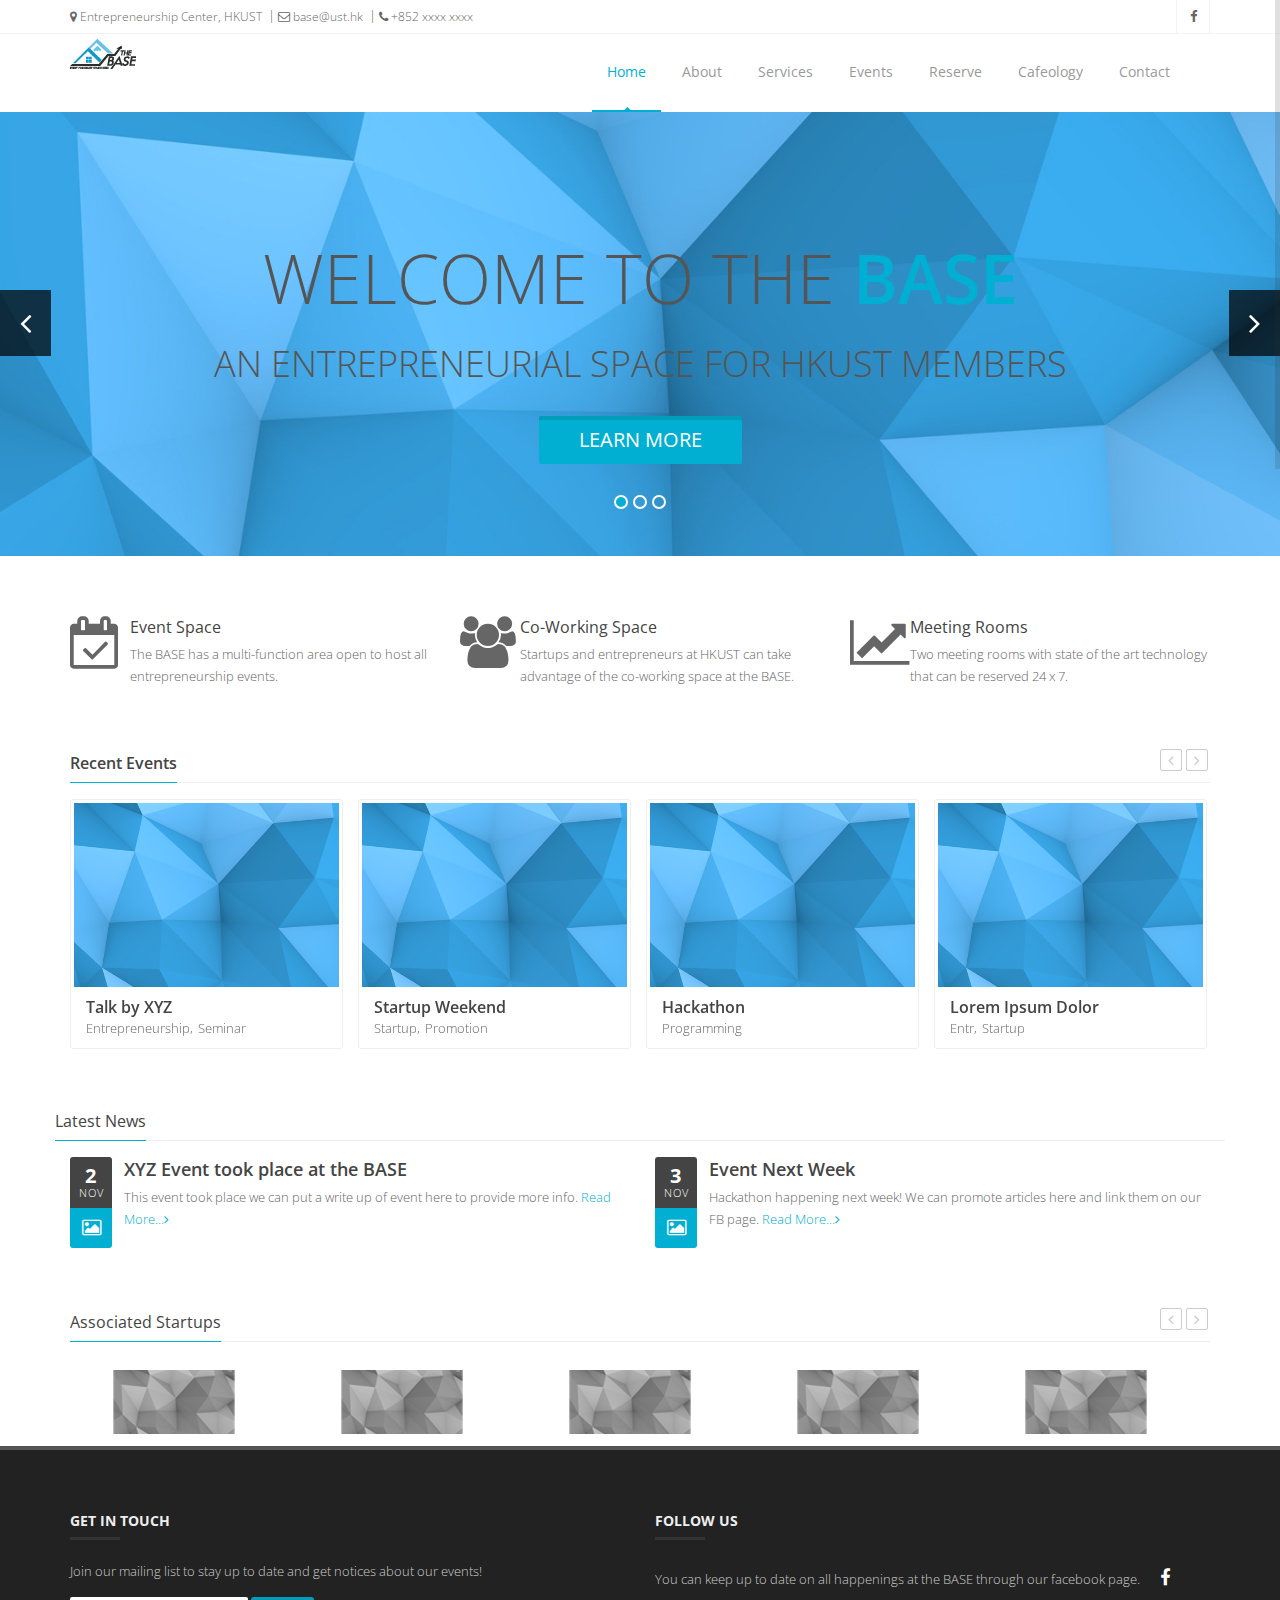
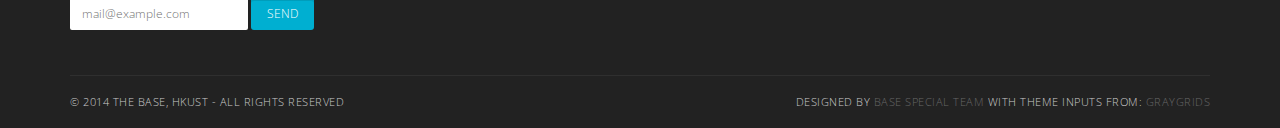
==== commit 139971c5: "front end complete v3" ====
--- a/index.html
+++ b/index.html
@@ -188,27 +188,35 @@
               	<a class="dropdown-toggle" data-toggle="dropdown">Reserve</a>
 
               	<ul class="dropdown-menu">
-              		<li>
+              	 
+                 <li>
+
                   <!-- START Content inside popup -->
-       
-          <a class="typeform-share" href="https://thebaseevent.typeform.com/to/OUPBkp" data-mode="1" target="_blank">Activity Area</a>
-          <script>(function(){var qs,js,q,s,d=document,gi=d.getElementById,ce=d.createElement,gt=d.getElementsByTagName,id='typef_orm',b='https://s3-eu-west-1.amazonaws.com/share.typeform.com/';if(!gi.call(d,id)){js=ce.call(d,'script');js.id=id;js.src=b+'share.js';q=gt.call(d,'script')[0];q.parentNode.insertBefore(js,q)}id=id+'_';if(!gi.call(d,id)){qs=ce.call(d,'link');qs.rel='stylesheet';qs.id=id;qs.href=b+'share-button.css';s=gt.call(d,'head')[0];s.appendChild(qs,s)}})()</script>
-          <!-- END Content inside popup -->
-                    
+                  <div id="test-popup2" class="white-popup mfp-hide">
+                      <!-- Change the width and height values to suit you best -->
+                    <div class="typeform-widget" data-url="https://thebaseevent.typeform.com/to/OUPBkp" data-text="The Base Activity Area Reservation Form" style="width:100%;height:98%; margin-top: 10px"></div>
+                    <script>(function(){var qs,js,q,s,d=document,gi=d.getElementById,ce=d.createElement,gt=d.getElementsByTagName,id='typef_orm',b='https://s3-eu-west-1.amazonaws.com/share.typeform.com/';if(!gi.call(d,id)){js=ce.call(d,'script');js.id=id;js.src=b+'widget.js';q=gt.call(d,'script')[0];q.parentNode.insertBefore(js,q)}})()</script>
+                      
+                  </div>
+
+                  <a href="#test-popup2" class="open-popup-link">Activity Area</a>
+                  <!-- END Content inside popup -->
                   </li>
+
+
               		<li>
 
                   <!-- START Content inside popup -->
                   <div id="test-popup" class="white-popup mfp-hide">
-                      <iframe src="https://thebase.skedda.com/Booking?embedded=true" style="width: 100%; height: 300px;"></iframe>
+                      <iframe src="https://thebase.skedda.com/Booking?embedded=true" style="width: 100%; height: 500px;"></iframe>
                       <br><br>
                       <h3>How to Use</h3>
                       <br>
+                      <p><em><b>**First time users, please register at <a href="https://thebase.skedda.com/register?key=0caad6a">https://thebase.skedda.com/register?key=0caad6a</a> then check your email to confirm the account & connect the account to Facebook, Google or create simple password**</b></em></p>
+                      <br>
                       <p>1. Click & drag reservation hours. <b>Maximum 3 hours per user / week.</b></p>
-                      <br>
-                      <p>2. Click on green 'Book' button and select 'for a particular user'.</p>
-                      <br>
-                      <p>3. If you're using it for first time, select 'Create a new user (next screen)' under 'Venue user:'. Click 'Book' at the bottom right, and a green popup box will appear. Click on 'Finish my booking on the secure site'. <b>Please register with school email and full name on Student ID.</b> Contact number will be collected for identification purpose only.</p>
+                      <p>2. Click on green 'Book' button, fill out necessary forms and steps</p>
+                      <p>3. Scroll to top and click on 'Finish my booking on the secure site' (for first time users) </p>
                       
                   </div>
 
--- a/css/style.css
+++ b/css/style.css
@@ -614,6 +614,14 @@
     -o-transition: all 0.3s ease-in-out;
     font-weight: 400;
 }
+
+/* Dropdown on hovering over 'Reserve' */
+@media (min-width: 768px) {
+  ul.nav li:hover > ul.dropdown-menu {
+    display: block;
+  }
+}  
+
 
 .navbar-default .navbar-nav > li > a.active, .navbar-default .navbar-nav > li:hover > a {
 	border-bottom: 2px solid;
--- a/css/meetingroom.css
+++ b/css/meetingroom.css
@@ -5,4 +5,6 @@
   width: auto;
   max-width: 1000px;
   margin: 20px auto;
+  height: 750px;
+  margin-top: 100px;
 }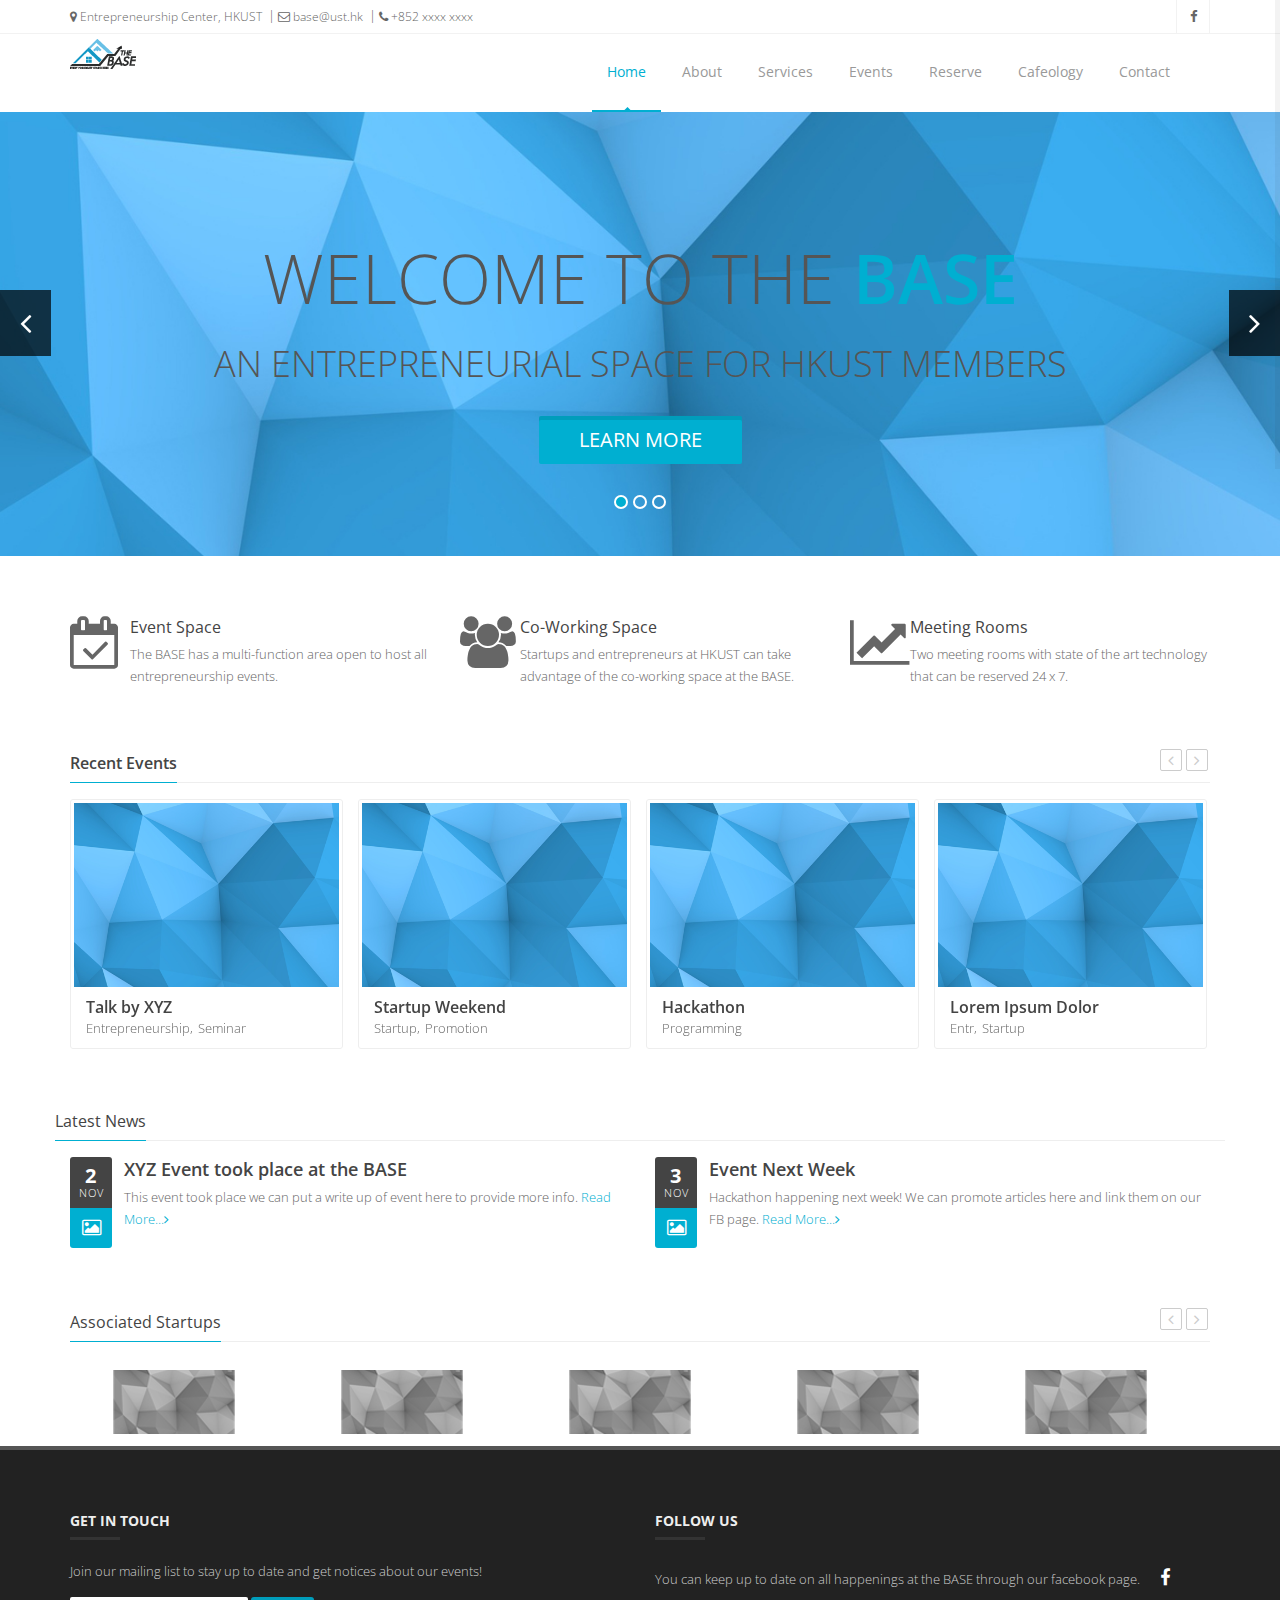
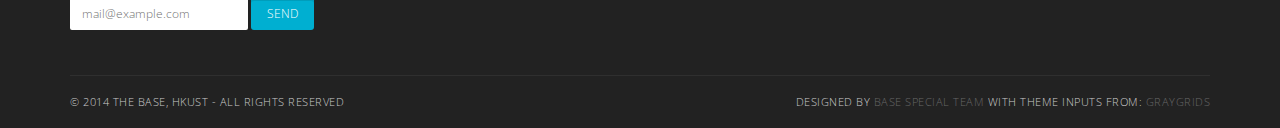
==== commit 8f220172: "iphone mobile test v1" ====
--- a/index.html
+++ b/index.html
@@ -208,7 +208,7 @@
 
                   <!-- START Content inside popup -->
                   <div id="test-popup" class="white-popup mfp-hide">
-                      <iframe src="https://thebase.skedda.com/Booking?embedded=true" style="width: 100%; height: 500px;"></iframe>
+                      <iframe src="https://thebase.skedda.com/Booking?embedded=true" style="width: 100%; height: 75%;"></iframe>
                       <br><br>
                       <h3>How to Use</h3>
                       <br>
@@ -260,6 +260,53 @@
             <a href="portfolio-3.html">Events</a>
      
           </li>
+
+          <li>
+                <a class="dropdown-toggle" data-toggle="dropdown">Reserve</a>
+
+                <ul class="dropdown-menu">
+                 
+                 <li>
+
+                  <!-- START Content inside popup -->
+                  <div id="test-popup2" class="white-popup mfp-hide">
+                      <!-- Change the width and height values to suit you best -->
+                    <div class="typeform-widget" data-url="https://thebaseevent.typeform.com/to/OUPBkp" data-text="The Base Activity Area Reservation Form" style="width:100%;height:98%; margin-top: 10px"></div>
+                    <script>(function(){var qs,js,q,s,d=document,gi=d.getElementById,ce=d.createElement,gt=d.getElementsByTagName,id='typef_orm',b='https://s3-eu-west-1.amazonaws.com/share.typeform.com/';if(!gi.call(d,id)){js=ce.call(d,'script');js.id=id;js.src=b+'widget.js';q=gt.call(d,'script')[0];q.parentNode.insertBefore(js,q)}})()</script>
+                      
+                  </div>
+
+                  <a href="#test-popup2" class="open-popup-link">Activity Area</a>
+                  <!-- END Content inside popup -->
+                  </li>
+
+
+                  <li>
+
+                  <!-- START Content inside popup -->
+                  <div id="test-popup" class="white-popup mfp-hide">
+                      <iframe src="https://thebase.skedda.com/Booking?embedded=true" style="width: 100%; height: 75%;"></iframe>
+                      <br><br>
+                      <h3>How to Use</h3>
+                      <br>
+                      <p><em><b>**First time users, please register at <a href="https://thebase.skedda.com/register?key=0caad6a">https://thebase.skedda.com/register?key=0caad6a</a> then check your email to confirm the account & connect the account to Facebook, Google or create simple password**</b></em></p>
+                      <br>
+                      <p>1. Click & drag reservation hours. <b>Maximum 3 hours per user / week.</b></p>
+                      <p>2. Click on green 'Book' button, fill out necessary forms and steps</p>
+                      <p>3. Scroll to top and click on 'Finish my booking on the secure site' (for first time users) </p>
+                      
+                  </div>
+
+
+                  <a href="#test-popup" class="open-popup-link">Meeting Rooms</a>
+                  <!-- END Content inside popup -->
+                  </li>
+
+                  
+
+                </ul>
+              </li>
+
           <li>
             <a href="blog.html">Cafeology</a>
       
--- a/css/style.css
+++ b/css/style.css
@@ -622,6 +622,10 @@
   }
 }  
 
+/* For mobile dropdown */
+.dropdown-backdrop {
+	position: static;
+}
 
 .navbar-default .navbar-nav > li > a.active, .navbar-default .navbar-nav > li:hover > a {
 	border-bottom: 2px solid;
--- a/css/meetingroom.css
+++ b/css/meetingroom.css
@@ -7,4 +7,63 @@
   margin: 20px auto;
   height: 750px;
   margin-top: 100px;
+}
+
+/* ----------- iPhone 5 and 5S ----------- */
+
+/* Portrait and Landscape */
+@media only screen 
+  and (min-device-width: 320px) 
+  and (max-device-width: 568px)
+  and (-webkit-min-device-pixel-ratio: 2) {
+
+  	.white-popup {
+  position: relative;
+  background: #FFF;
+  padding: 5px;
+  width: auto;
+  max-width: 1000px;
+  margin: 5px auto;
+  height: 190px;
+  margin-top: 25px;
+}
+
+}
+
+/* Portrait */
+@media only screen 
+  and (min-device-width: 320px) 
+  and (max-device-width: 568px)
+  and (-webkit-min-device-pixel-ratio: 2)
+  and (orientation: portrait) {
+  	  	.white-popup {
+  position: relative;
+  background: #FFF;
+  padding: 5px;
+  width: auto;
+  max-width: 1000px;
+  margin: 5px auto;
+  height: 190px;
+  margin-top: 25px;
+}
+}
+
+/* Landscape */
+@media only screen 
+  and (min-device-width: 320px) 
+  and (max-device-width: 568px)
+  and (-webkit-min-device-pixel-ratio: 2)
+  and (orientation: landscape) {
+
+  	  	.white-popup {
+  position: relative;
+  background: #FFF;
+  padding: 5px;
+  width: auto;
+  max-width: 1000px;
+  margin: 5px auto;
+  height: 190px;
+  margin-top: 25px;
+}
+
 }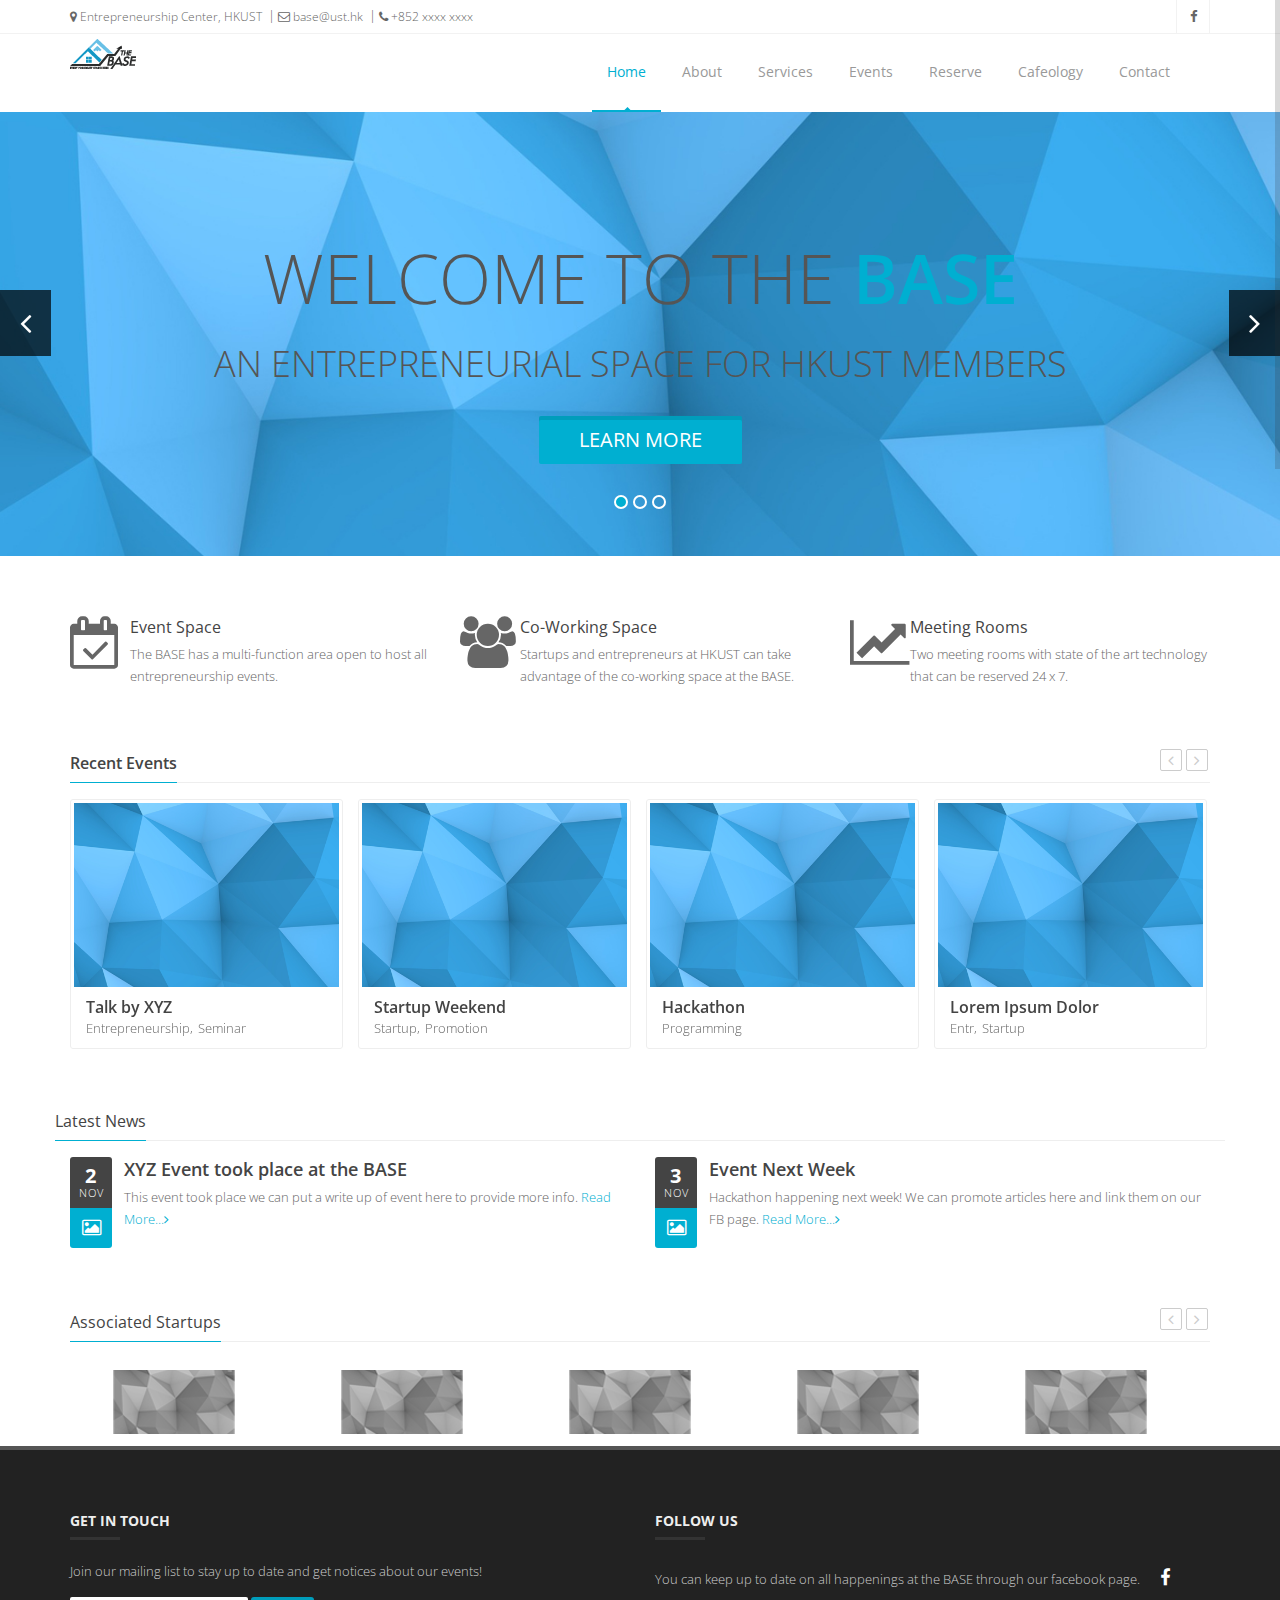
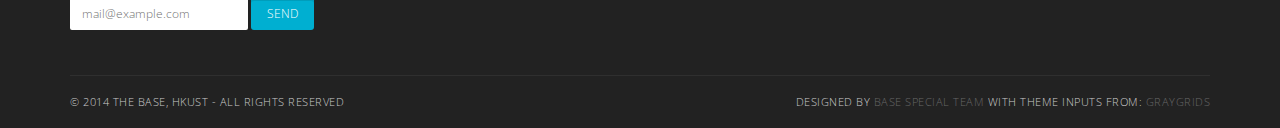
==== commit 719f4057: "new meeting room instruction" ====
--- a/index.html
+++ b/index.html
@@ -291,9 +291,7 @@
                       <br>
                       <p><em><b>**First time users, please register at <a href="https://thebase.skedda.com/register?key=0caad6a">https://thebase.skedda.com/register?key=0caad6a</a> then check your email to confirm the account & connect the account to Facebook, Google or create simple password**</b></em></p>
                       <br>
-                      <p>1. Click & drag reservation hours. <b>Maximum 3 hours per user / week.</b></p>
-                      <p>2. Click on green 'Book' button, fill out necessary forms and steps</p>
-                      <p>3. Scroll to top and click on 'Finish my booking on the secure site' (for first time users) </p>
+                      <p> Log-in to Skedda. New tab will be opened if you're visiting the page from new device. <b>Maximum 3 hours per user / week.</b></p>
                       
                   </div>
 
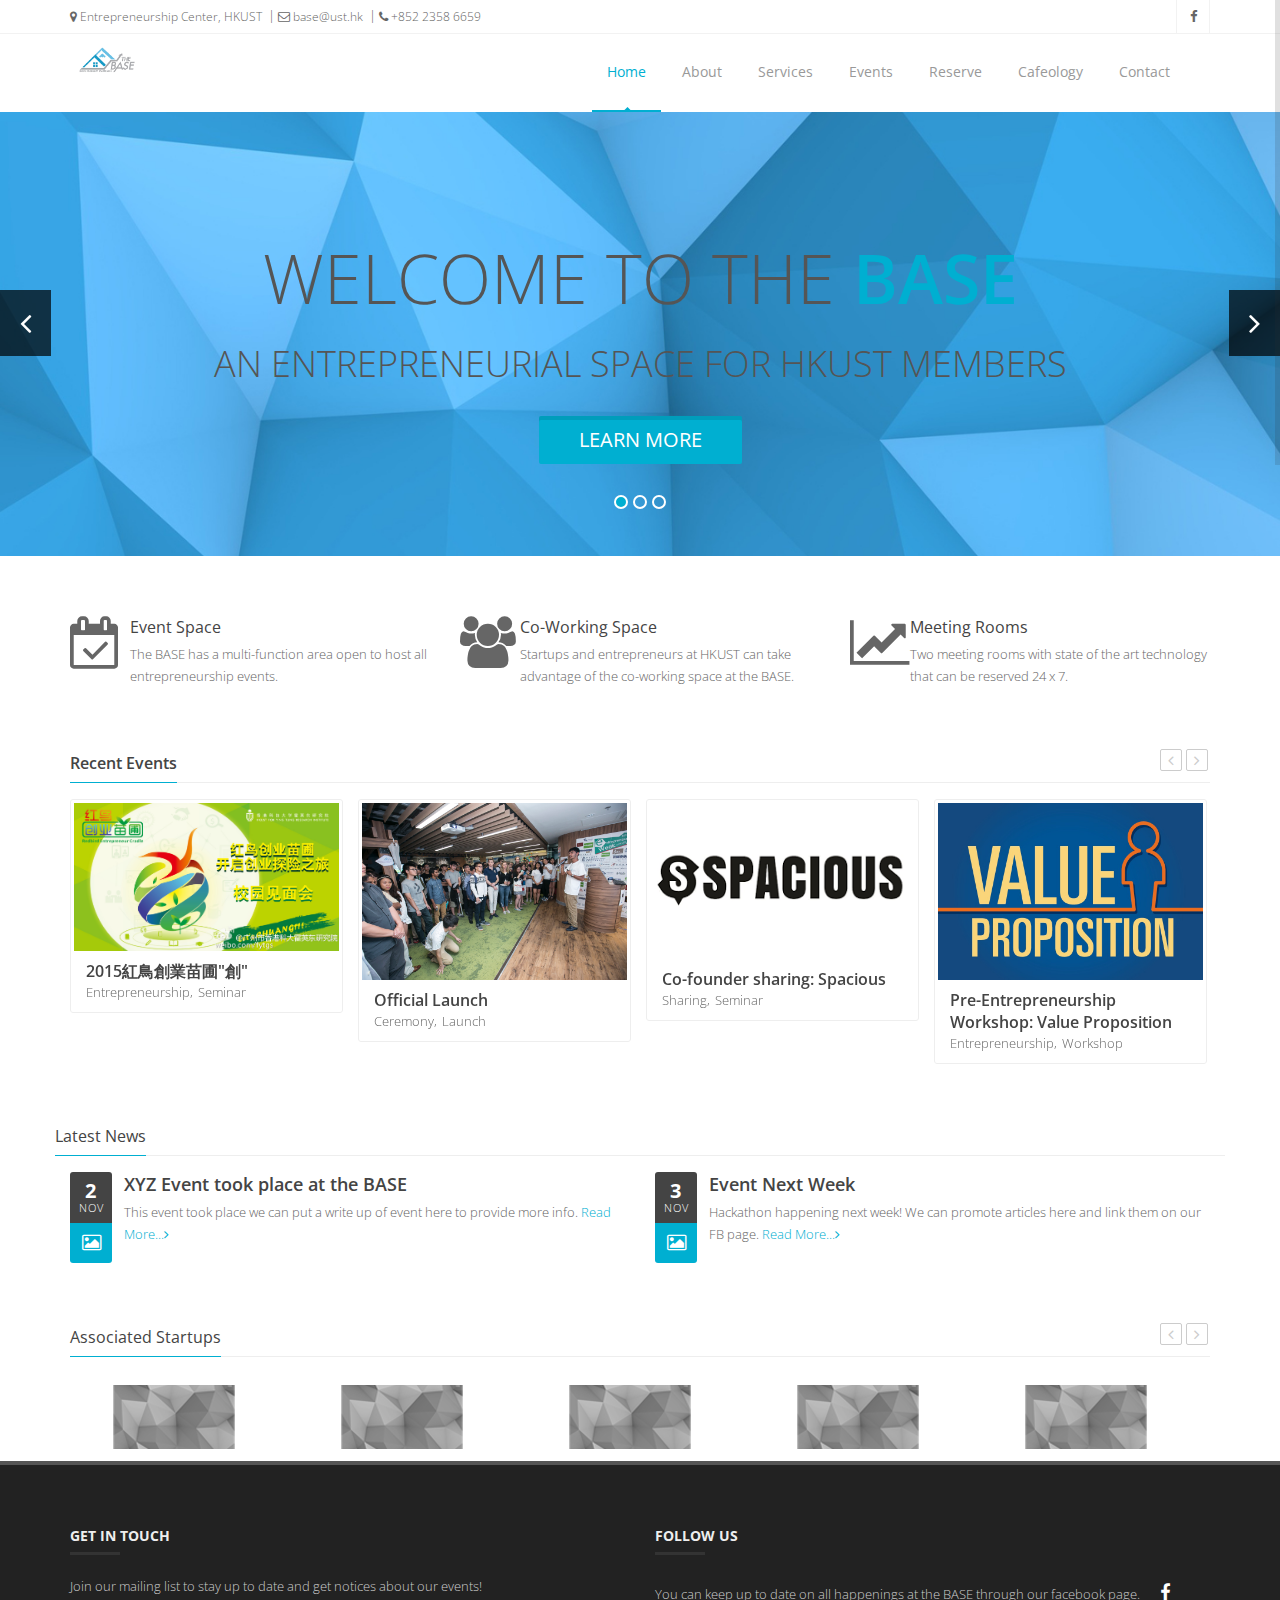
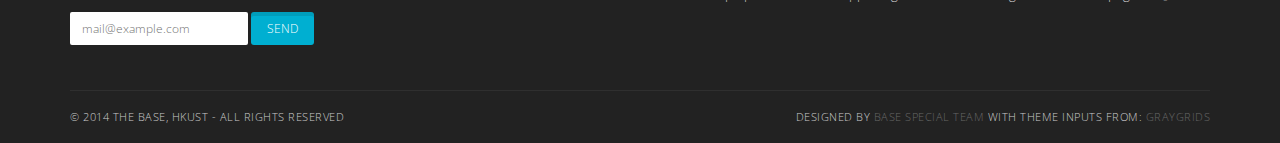
==== commit 3f6e2a09: "Contact updates" ====
--- a/index.html
+++ b/index.html
@@ -90,7 +90,7 @@
                 </li>
                 <li><a href="#"><i class="fa fa-envelope-o"></i> base@ust.hk</a>
                 </li>
-                <li><a href="#"><i class="fa fa-phone"></i> +852 xxxx xxxx</a>
+                <li><a href="#"><i class="fa fa-phone"></i> +852 2358 6659</a>
                 </li>
               </ul>
               <!-- End Contact Info -->
@@ -152,11 +152,11 @@
             </button>
             <!-- End Toggle Nav Link For Mobiles -->
             <a class="navbar-brand" href="index.html">
-              <img alt="" src="images/margo.png">
+              <img  src="images/theBASE_logo.png" width="75" height="150" alt="baselogo">
             </a>
           </div>
           <div class="navbar-collapse collapse">
-           <!--  Stat Search 
+           <!--  Stat Search
             <div class="search-side">
               <a class="show-search"><i class="fa fa-search"></i></a>
               <div class="search-form">
@@ -165,7 +165,7 @@
                 </form>
               </div>
             </div>
-            End Search --> 
+            End Search -->
             <!-- Start Navigation List -->
             <ul class="nav navbar-nav navbar-right">
               <li>
@@ -181,14 +181,14 @@
               </li>
 
               <li>
-                <a href="latest-projects.html">Events</a> 
+                <a href="latest-projects.html">Events</a>
               </li>
 
               <li>
               	<a class="dropdown-toggle" data-toggle="dropdown">Reserve</a>
 
               	<ul class="dropdown-menu">
-              	 
+
                  <li>
 
                   <!-- START Content inside popup -->
@@ -196,7 +196,7 @@
                       <!-- Change the width and height values to suit you best -->
                     <div class="typeform-widget" data-url="https://thebaseevent.typeform.com/to/OUPBkp" data-text="The Base Activity Area Reservation Form" style="width:100%;height:98%; margin-top: 10px"></div>
                     <script>(function(){var qs,js,q,s,d=document,gi=d.getElementById,ce=d.createElement,gt=d.getElementsByTagName,id='typef_orm',b='https://s3-eu-west-1.amazonaws.com/share.typeform.com/';if(!gi.call(d,id)){js=ce.call(d,'script');js.id=id;js.src=b+'widget.js';q=gt.call(d,'script')[0];q.parentNode.insertBefore(js,q)}})()</script>
-                      
+
                   </div>
 
                   <a href="#test-popup2" class="open-popup-link">Activity Area</a>
@@ -217,7 +217,7 @@
                       <p>1. Click & drag reservation hours. <b>Maximum 3 hours per user / week.</b></p>
                       <p>2. Click on green 'Book' button, fill out necessary forms and steps</p>
                       <p>3. Scroll to top and click on 'Finish my booking on the secure site' (for first time users) </p>
-                      
+
                   </div>
 
 
@@ -225,7 +225,7 @@
                   <!-- END Content inside popup -->
                   </li>
 
-                  
+
 
               	</ul>
               </li>
@@ -246,26 +246,26 @@
         <ul class="wpb-mobile-menu">
           <li>
             <a class="active" href="index.html">Home</a>
-            
+
           </li>
           <li>
             <a href="about.html">About</a>
-            
+
           </li>
           <li>
             <a href="#">Services</a>
-     
+
           </li>
           <li>
             <a href="portfolio-3.html">Events</a>
-     
+
           </li>
 
           <li>
                 <a class="dropdown-toggle" data-toggle="dropdown">Reserve</a>
 
                 <ul class="dropdown-menu">
-                 
+
                  <li>
 
                   <!-- START Content inside popup -->
@@ -273,7 +273,7 @@
                       <!-- Change the width and height values to suit you best -->
                     <div class="typeform-widget" data-url="https://thebaseevent.typeform.com/to/OUPBkp" data-text="The Base Activity Area Reservation Form" style="width:100%;height:98%; margin-top: 10px"></div>
                     <script>(function(){var qs,js,q,s,d=document,gi=d.getElementById,ce=d.createElement,gt=d.getElementsByTagName,id='typef_orm',b='https://s3-eu-west-1.amazonaws.com/share.typeform.com/';if(!gi.call(d,id)){js=ce.call(d,'script');js.id=id;js.src=b+'widget.js';q=gt.call(d,'script')[0];q.parentNode.insertBefore(js,q)}})()</script>
-                      
+
                   </div>
 
                   <a href="#test-popup2" class="open-popup-link">Activity Area</a>
@@ -291,8 +291,10 @@
                       <br>
                       <p><em><b>**First time users, please register at <a href="https://thebase.skedda.com/register?key=0caad6a">https://thebase.skedda.com/register?key=0caad6a</a> then check your email to confirm the account & connect the account to Facebook, Google or create simple password**</b></em></p>
                       <br>
-                      <p> Log-in to Skedda. New tab will be opened if you're visiting the page from new device. <b>Maximum 3 hours per user / week.</b></p>
-                      
+                      <p>1. Click & drag reservation hours. <b>Maximum 3 hours per user / week.</b></p>
+                      <p>2. Click on green 'Book' button, fill out necessary forms and steps</p>
+                      <p>3. Scroll to top and click on 'Finish my booking on the secure site' (for first time users) </p>
+
                   </div>
 
 
@@ -300,14 +302,14 @@
                   <!-- END Content inside popup -->
                   </li>
 
-                  
+
 
                 </ul>
               </li>
 
           <li>
             <a href="blog.html">Cafeology</a>
-      
+
           </li>
           <li>
             <a href="contact.html">Contact</a>
@@ -464,14 +466,14 @@
               <div class="portfolio-item item">
                 <div class="portfolio-border">
                   <div class="portfolio-thumb">
-                    <a class="lightbox" data-lightbox-type="ajax" href="https://vimeo.com/78468485">
+                    <a class="lightbox" data-lightbox-type="ajax" href="images/event/2015紅鳥創業苗圃.jpg">
                       <div class="thumb-overlay"><i class="fa fa-play"></i></div>
-                      <img alt="" src="images/portfolio-1/1.png" />
+                      <img src="images/event/2015紅鳥創業苗圃.jpg" alt="2015紅鳥創業苗圃" >
                     </a>
                   </div>
                   <div class="portfolio-details">
-                    <a href="#">
-                      <h4>Talk by XYZ</h4>
+                    <a href="http://fytgs.ust.hk/index.php/Home/Article/show/id/627?l=zh">
+                      <h4>2015紅鳥創業苗圃"創"</h4>
                       <span>Entrepreneurship</span>
                       <span>Seminar</span>
                     </a>
@@ -482,16 +484,16 @@
               <div class="portfolio-item item">
                 <div class="portfolio-border">
                   <div class="portfolio-thumb">
-                    <a class="lightbox" title="This is an image title" href="images/portfolio-big-01.jpg">
+                    <a class="lightbox" title="theBASE Official Launch" href="images/event/Official_Launch.jpg">
                       <div class="thumb-overlay"><i class="fa fa-arrows-alt"></i></div>
-                      <img alt="" src="images/portfolio-1/2.png" />
+                      <img alt="" src="images/event/Official_Launch.jpg" />
                     </a>
                   </div>
                   <div class="portfolio-details">
                     <a href="#">
-                      <h4>Startup Weekend</h4>
-                      <span>Startup</span>
-                      <span>Promotion</span>
+                      <h4>Official Launch</h4>
+                      <span>Ceremony</span>
+                      <span>Launch</span>
                     </a>
                   </div>
                 </div>
@@ -502,13 +504,14 @@
                   <div class="portfolio-thumb">
                     <a href="#">
                       <div class="thumb-overlay"><i class="fa fa-arrows-alt"></i></div>
-                      <img alt="" src="images/portfolio-1/3.png" />
+                      <img alt="" src="images/event/Spacious_logo.png" />
                     </a>
                   </div>
                   <div class="portfolio-details">
                     <a href="#">
-                      <h4>Hackathon</h4>
-                      <span>Programming</span>
+                      <h4>Co-founder sharing: Spacious</h4>
+                      <span>Sharing</span>
+                      <span>Seminar</span>
                     </a>
                   </div>
                 </div>
@@ -519,14 +522,14 @@
                   <div class="portfolio-thumb">
                     <a href="#">
                       <div class="thumb-overlay"><i class="fa fa-arrows-alt"></i></div>
-                      <img alt="" src="images/portfolio-1/4.png" />
+                      <img alt="" src="images/event/value-proposition.jpg" />
                     </a>
                   </div>
                   <div class="portfolio-details">
                     <a href="#">
-                      <h4>Lorem Ipsum Dolor</h4>
-                      <span>Entr</span>
-                      <span>Startup</span>
+                      <h4>Pre-Entrepreneurship Workshop: Value Proposition</h4>
+                      <span>Entrepreneurship</span>
+                      <span>Workshop</span>
                     </a>
                   </div>
                 </div>
@@ -535,16 +538,16 @@
               <div class="portfolio-item item">
                 <div class="portfolio-border">
                   <div class="portfolio-thumb">
-                    <a class="lightbox" title="This is an image title" href="images/portfolio-big-02.jpg">
+                    <a class="lightbox" title="Friday Dreamer" href="images/event/Friday_dreamer.jpg">
                       <div class="thumb-overlay"><i class="fa fa-arrows-alt"></i></div>
-                      <img alt="" src="images/portfolio-1/5.png" />
+                      <img alt="" src="images/event/Friday_dreamer.jpg" />
                     </a>
                   </div>
                   <div class="portfolio-details">
                     <a href="#">
-                      <h4>Lorem Ipsum Dolor</h4>
-                      <span>Entr</span>
-                      <span>Startup</span>
+                      <h4>Friday Dreamer</h4>
+                      <span>Entrepreneurship</span>
+                      <span>Seminar</span>
                     </a>
                   </div>
                 </div>
@@ -555,13 +558,14 @@
                   <div class="portfolio-thumb">
                     <a href="#">
                       <div class="thumb-overlay"><i class="fa fa-arrows-alt"></i></div>
-                      <img alt="" src="images/portfolio-1/6.png" />
+                      <img alt="" src="images/event/code_meetup.jpg" />
                     </a>
                   </div>
                   <div class="portfolio-details">
                     <a href="#">
-                      <h4>Lorem Ipsum Dolor</h4>
-                      <span>ENTR</span>
+                      <h4>Code Meetup</h4>
+                      <span>Programming</span>
+                      <span>Workshop</span>
                     </a>
                   </div>
                 </div>
@@ -570,15 +574,16 @@
               <div class="portfolio-item item">
                 <div class="portfolio-border">
                   <div class="portfolio-thumb">
-                    <a class="lightbox" title="This is an image title" href="images/portfolio-big-03.jpg">
+                    <a class="lightbox" title="CEN Innovation Forum" href="images/event/CEN_innovation.jpg">
                       <div class="thumb-overlay"><i class="fa fa-arrows-alt"></i></div>
-                      <img alt="" src="images/portfolio-1/7.png" />
+                      <img alt="" src="images/event/CEN_innovation.jpg" />
                     </a>
                   </div>
                   <div class="portfolio-details">
                     <a href="#">
-                      <h4>Lorem Ipsum Dolor</h4>
-                      <span>Website</span>
+                      <h4>CEN Innovation Forum</h4>
+                      <span>Entrepreneurship</span>
+                      <span>Forum</span>
                     </a>
                   </div>
                 </div>
@@ -589,14 +594,13 @@
                   <div class="portfolio-thumb">
                     <a href="#">
                       <div class="thumb-overlay"><i class="fa fa-arrows-alt"></i></div>
-                      <img alt="" src="images/portfolio-1/8.png" />
+                      <img alt="" src="images/event/Eweek.jpg" />
                     </a>
                   </div>
                   <div class="portfolio-details">
                     <a href="#">
-                      <h4>Lorem Ipsum Dolor</h4>
-                      <span>ENTR</span>
-                      <span>Hardware</span>
+                      <h4>Entrepreneurship Week</h4>
+                      <span>Entrepreneurship</span>
                     </a>
                   </div>
                 </div>
@@ -620,7 +624,7 @@
                 </div>
               </div>
 
-             
+
 
             </div>
           </div>
@@ -638,13 +642,13 @@
       <!-- Start News & Skill Section -->
       <div class="container">
         <div class="row">
-          
+
             <!-- Classic Heading -->
             <h4 class="classic-title"><span>Latest News</span></h4>
 
             <!-- Start Latest Posts -->
             <div class="latest-posts-classic">
-            
+
             <div class="col-md-6">
               <!-- Post 1 -->
               <div class="post-row">
@@ -780,7 +784,7 @@
 
 
 
-      
+
 
 
         </div>
@@ -819,4 +823,4 @@
 
 </body>
 
-</html>+</html>
